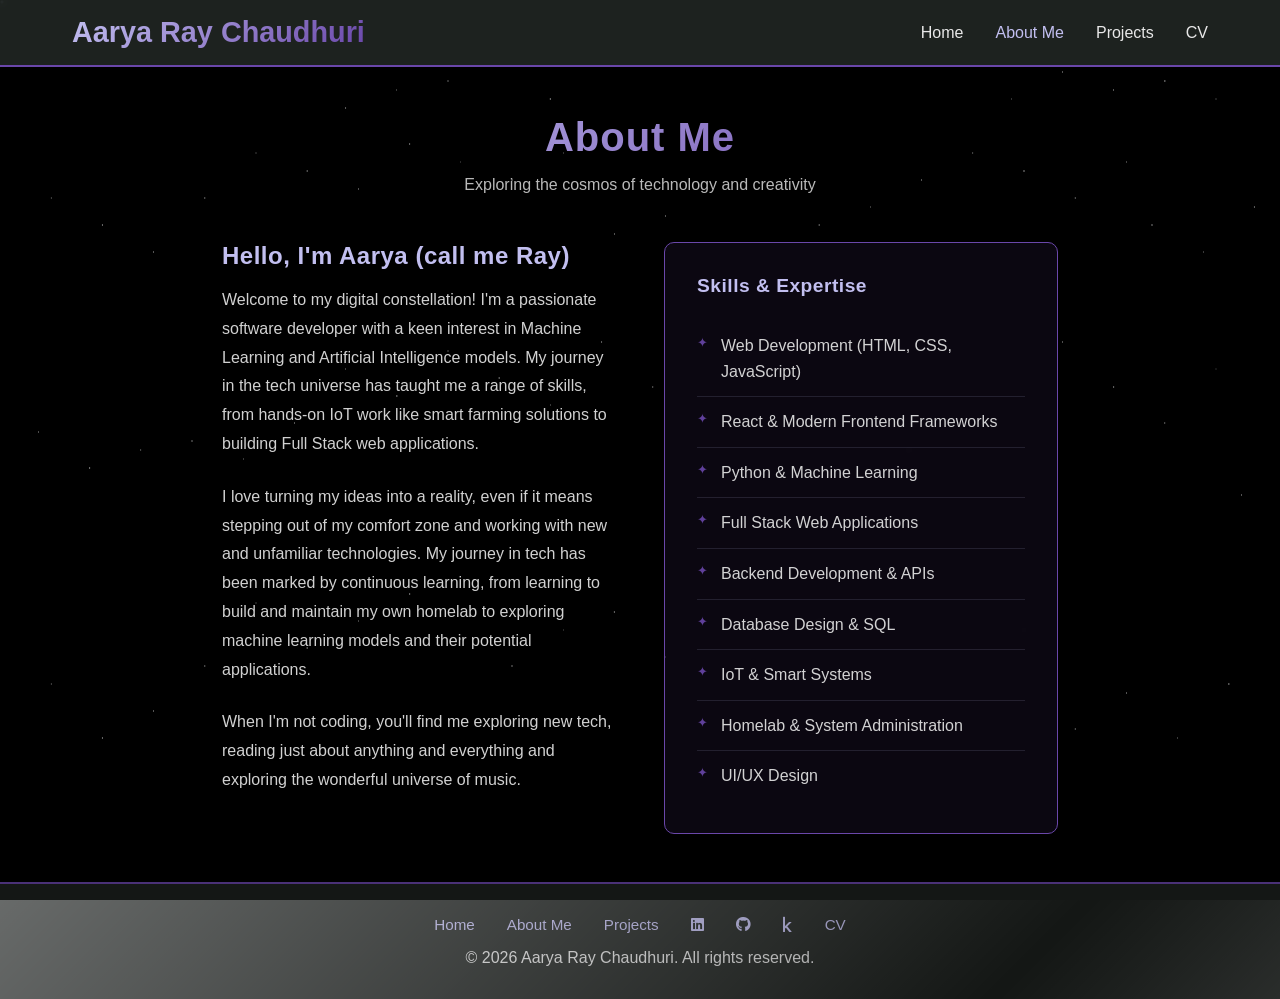
==== about.html @ 7ff2686f "commit" ====
<!DOCTYPE html>
<html lang="en">
<head>
    <meta charset="UTF-8">
    <meta name="viewport" content="width=device-width, initial-scale=1.0">
    <title>About Me - Portfolio</title>    <link rel="stylesheet" href="https://cdnjs.cloudflare.com/ajax/libs/font-awesome/6.4.0/css/all.min.css">    <link rel="stylesheet" href="css/styles.css">
</head>
<body class="page-with-stars">
    <div class="stars-background"></div>
    
    <!-- Shooting stars -->
    <div class="shooting-star shooting-star-1"></div>
    <div class="shooting-star shooting-star-2"></div>
    <div class="shooting-star shooting-star-3"></div>

    <nav class="navbar">
        <div class="nav-content">
            <span class="logo">Aarya Ray Chaudhuri</span>
            <ul class="nav-links">
                <li><a href="index.html" class="nav-link">Home</a></li>
                <li><a href="#" class="nav-link active">About Me</a></li>
                <li><a href="projects.html" class="nav-link">Projects</a></li>
                <li><a href="assets/cv.pdf" class="nav-link" target="_blank">CV</a></li>
            </ul>
        </div>
    </nav>

    <main class="about-container">
        <div class="about-header">
            <h2>About Me</h2>
            <p style="opacity: 0.8;">Exploring the cosmos of technology and creativity</p>
        </div>

        <div class="about-content">
            <div class="about-text">
                <h3>Hello, I'm Aarya (call me Ray)</h3>
                <p>
                    Welcome to my digital constellation! I'm a passionate software developer with a keen interest in Machine Learning and Artificial Intelligence models. My journey in the tech universe has taught me a range of skills, from hands-on IoT work like smart farming solutions to building Full Stack web applications.
                </p>
                <p> 
                    I love turning my ideas into a reality, even if it means stepping out of my comfort zone and working with new and unfamiliar technologies.
                    My journey in tech has been marked by continuous learning, from learning to build and maintain my own homelab to exploring machine learning models and their potential applications.
                </p>
                <p>
                    When I'm not coding, you'll find me exploring new tech, 
                    reading just about anything and everything and
                    exploring the wonderful universe of music.
                </p>
            </div>

            <div class="skills-section">
                <h4>Skills & Expertise</h4>
                <ul class="skills-list">
                    <li>Web Development (HTML, CSS, JavaScript)</li>
                    <li>React & Modern Frontend Frameworks</li>
                    <li>Python & Machine Learning</li>
                    <li>Full Stack Web Applications</li>
                    <li>Backend Development & APIs</li>
                    <li>Database Design & SQL</li>
                    <li>IoT & Smart Systems</li>
                    <li>Homelab & System Administration</li>
                    <li>UI/UX Design</li>
                </ul>
            </div>
        </div>
    </main>

    <footer class="footer">
        <div class="footer-links">
            <a href="index.html" class="footer-link">Home</a>
            <a href="about.html" class="footer-link">About Me</a>
            <a href="projects.html" class="footer-link">Projects</a>
            <a href="https://www.linkedin.com/in/aarya-ray-3b2663270/" class="footer-link" target="_blank"><i class="fab fa-linkedin"></i></a>
            <a href="https://github.com/aaryaray1" class="footer-link" target="_blank"><i class="fab fa-github"></i></a>
            <a href="https://www.kaggle.com/aaryaraychaudhuri" class="footer-link" target="_blank"><i class="fab fa-kaggle"></i></a>
            <a href="assets/cv.pdf" class="footer-link" target="_blank">CV</a>
        </div>
        <p>&copy; 2026 Aarya Ray Chaudhuri. All rights reserved.</p>
    </footer>

    <script src="js/main.js"></script>
</body>
</html>
---- css/styles.css ----
:root {
    --dark-bg: #1F2421;
    --light-purple: #C2BFF0;
    --deep-purple: #6A47AA;
    --text-color: #E8E8E8;
    --accent: #9D4EDD;
}

* {
    margin: 0;
    padding: 0;
    box-sizing: border-box;
}

html, body {
    width: 100%;
    height: 100%;
    font-family: 'Segoe UI', Tahoma, Geneva, Verdana, sans-serif;
}

body {
    background-color: #000000;
    color: var(--text-color);
    overflow-x: hidden;
    position: relative;
}

/* Animated background stars - subtle and scattered */
.stars-background {
    position: fixed;
    top: 0;
    left: 0;
    width: 100%;
    height: 100%;
    background-color: #000000;
    background-image: 
        radial-gradient(0.3px 0.3px at 1% 2%, rgba(255,255,255,.85), transparent 50%),
        radial-gradient(1.8px 1.8px at 3% 7%, rgba(200,200,200,.82), transparent 50%),
        radial-gradient(0.5px 0.5px at 5% 4%, rgba(255,255,255,.80), transparent 50%),
        radial-gradient(2px 2px at 7% 1%, rgba(220,220,220,.88), transparent 50%),
        radial-gradient(0.9px 0.9px at 9% 9%, rgba(255,255,255,.78), transparent 50%),
        radial-gradient(1.5px 1.5px at 11% 5%, rgba(200,200,200,.83), transparent 50%),
        radial-gradient(0.6px 0.6px at 13% 8%, rgba(255,255,255,.76), transparent 50%),
        radial-gradient(2.2px 2.2px at 15% 3%, rgba(220,220,220,.87), transparent 50%),
        radial-gradient(0.4px 0.4px at 17% 11%, rgba(255,255,255,.79), transparent 50%),
        radial-gradient(1.6px 1.6px at 19% 6%, rgba(200,200,200,.81), transparent 50%),
        radial-gradient(0.8px 0.8px at 21% 10%, rgba(255,255,255,.77), transparent 50%),
        radial-gradient(1.9px 1.9px at 23% 2%, rgba(220,220,220,.86), transparent 50%),
        radial-gradient(0.6px 0.6px at 25% 8%, rgba(255,255,255,.78), transparent 50%),
        radial-gradient(2.1px 2.1px at 27% 12%, rgba(200,200,200,.85), transparent 50%),
        radial-gradient(0.7px 0.7px at 29% 4%, rgba(255,255,255,.80), transparent 50%),
        radial-gradient(1.7px 1.7px at 31% 10%, rgba(220,220,220,.82), transparent 50%),
        radial-gradient(0.9px 0.9px at 33% 6%, rgba(255,255,255,.81), transparent 50%),
        radial-gradient(2px 2px at 35% 9%, rgba(200,200,200,.84), transparent 50%),
        radial-gradient(0.4px 0.4px at 37% 3%, rgba(255,255,255,.76), transparent 50%),
        radial-gradient(1.8px 1.8px at 39% 7%, rgba(220,220,220,.83), transparent 50%),
        radial-gradient(0.5px 0.5px at 41% 1%, rgba(255,255,255,.79), transparent 50%),
        radial-gradient(2.3px 2.3px at 43% 11%, rgba(200,200,200,.87), transparent 50%),
        radial-gradient(0.8px 0.8px at 45% 8%, rgba(255,255,255,.80), transparent 50%),
        radial-gradient(1.5px 1.5px at 47% 2%, rgba(220,220,220,.81), transparent 50%),
        radial-gradient(0.7px 0.7px at 49% 10%, rgba(255,255,255,.78), transparent 50%),
        radial-gradient(2.2px 2.2px at 51% 5%, rgba(200,200,200,.86), transparent 50%),
        radial-gradient(0.3px 0.3px at 53% 12%, rgba(255,255,255,.77), transparent 50%),
        radial-gradient(1.9px 1.9px at 55% 3%, rgba(220,220,220,.84), transparent 50%),
        radial-gradient(0.9px 0.9px at 57% 9%, rgba(255,255,255,.80), transparent 50%),
        radial-gradient(2.1px 2.1px at 59% 6%, rgba(200,200,200,.87), transparent 50%),
        radial-gradient(0.6px 0.6px at 61% 11%, rgba(255,255,255,.78), transparent 50%),
        radial-gradient(1.7px 1.7px at 63% 4%, rgba(220,220,220,.82), transparent 50%),
        radial-gradient(0.8px 0.8px at 65% 8%, rgba(255,255,255,.79), transparent 50%),
        radial-gradient(2px 2px at 67% 2%, rgba(200,200,200,.85), transparent 50%),
        radial-gradient(0.7px 0.7px at 69% 10%, rgba(255,255,255,.80), transparent 50%),
        radial-gradient(1.8px 1.8px at 71% 5%, rgba(220,220,220,.83), transparent 50%),
        radial-gradient(0.4px 0.4px at 73% 9%, rgba(255,255,255,.76), transparent 50%),
        radial-gradient(2.2px 2.2px at 75% 1%, rgba(200,200,200,.87), transparent 50%),
        radial-gradient(0.9px 0.9px at 77% 7%, rgba(255,255,255,.81), transparent 50%),
        radial-gradient(1.6px 1.6px at 79% 11%, rgba(220,220,220,.81), transparent 50%),
        radial-gradient(0.6px 0.6px at 81% 3%, rgba(255,255,255,.77), transparent 50%),
        radial-gradient(2px 2px at 83% 8%, rgba(200,200,200,.84), transparent 50%),
        radial-gradient(0.8px 0.8px at 85% 4%, rgba(255,255,255,.80), transparent 50%),
        radial-gradient(1.9px 1.9px at 87% 10%, rgba(220,220,220,.85), transparent 50%),
        radial-gradient(0.7px 0.7px at 89% 2%, rgba(255,255,255,.78), transparent 50%),
        radial-gradient(2.3px 2.3px at 91% 9%, rgba(200,200,200,.86), transparent 50%),
        radial-gradient(0.4px 0.4px at 93% 5%, rgba(255,255,255,.79), transparent 50%),
        radial-gradient(1.7px 1.7px at 95% 11%, rgba(220,220,220,.83), transparent 50%),
        radial-gradient(0.9px 0.9px at 97% 6%, rgba(255,255,255,.81), transparent 50%),
        radial-gradient(1.5px 1.5px at 99% 3%, rgba(200,200,200,.82), transparent 50%),
        radial-gradient(0.2px 0.2px at 2% 18%, rgba(255,255,255,.84), transparent 50%),
        radial-gradient(1.8px 1.8px at 4% 22%, rgba(200,200,200,.82), transparent 50%),
        radial-gradient(0.7px 0.7px at 6% 15%, rgba(255,255,255,.76), transparent 50%),
        radial-gradient(2.1px 2.1px at 8% 25%, rgba(220,220,220,.87), transparent 50%),
        radial-gradient(0.6px 0.6px at 10% 20%, rgba(255,255,255,.78), transparent 50%),
        radial-gradient(1.9px 1.9px at 12% 28%, rgba(220,220,220,.84), transparent 50%),
        radial-gradient(0.8px 0.8px at 14% 18%, rgba(255,255,255,.79), transparent 50%),
        radial-gradient(2px 2px at 16% 22%, rgba(200,200,200,.85), transparent 50%),
        radial-gradient(0.4px 0.4px at 18% 26%, rgba(255,255,255,.75), transparent 50%),
        radial-gradient(1.7px 1.7px at 20% 17%, rgba(220,220,220,.82), transparent 50%),
        radial-gradient(0.9px 0.9px at 22% 24%, rgba(255,255,255,.80), transparent 50%),
        radial-gradient(2.1px 2.1px at 24% 19%, rgba(200,200,200,.86), transparent 50%),
        radial-gradient(0.6px 0.6px at 26% 27%, rgba(255,255,255,.77), transparent 50%),
        radial-gradient(1.8px 1.8px at 28% 21%, rgba(220,220,220,.83), transparent 50%),
        radial-gradient(0.7px 0.7px at 30% 29%, rgba(255,255,255,.78), transparent 50%),
        radial-gradient(2.2px 2.2px at 32% 16%, rgba(200,200,200,.87), transparent 50%),
        radial-gradient(0.8px 0.8px at 34% 23%, rgba(255,255,255,.81), transparent 50%),
        radial-gradient(1.5px 1.5px at 36% 18%, rgba(220,220,220,.80), transparent 50%),
        radial-gradient(0.3px 0.3px at 38% 25%, rgba(255,255,255,.79), transparent 50%),
        radial-gradient(2.3px 2.3px at 40% 20%, rgba(200,200,200,.85), transparent 50%),
        radial-gradient(0.9px 0.9px at 42% 28%, rgba(255,255,255,.80), transparent 50%),
        radial-gradient(1.6px 1.6px at 44% 17%, rgba(220,220,220,.82), transparent 50%),
        radial-gradient(0.5px 0.5px at 46% 22%, rgba(255,255,255,.76), transparent 50%),
        radial-gradient(2px 2px at 48% 26%, rgba(200,200,200,.84), transparent 50%),
        radial-gradient(0.7px 0.7px at 50% 19%, rgba(255,255,255,.77), transparent 50%),
        radial-gradient(1.9px 1.9px at 52% 24%, rgba(220,220,220,.81), transparent 50%),
        radial-gradient(0.6px 0.6px at 54% 27%, rgba(255,255,255,.78), transparent 50%),
        radial-gradient(2.2px 2.2px at 56% 15%, rgba(200,200,200,.86), transparent 50%),
        radial-gradient(0.8px 0.8px at 58% 21%, rgba(255,255,255,.79), transparent 50%),
        radial-gradient(1.7px 1.7px at 60% 29%, rgba(220,220,220,.83), transparent 50%),
        radial-gradient(0.3px 0.3px at 62% 18%, rgba(255,255,255,.75), transparent 50%),
        radial-gradient(2.1px 2.1px at 64% 25%, rgba(200,200,200,.85), transparent 50%),
        radial-gradient(0.9px 0.9px at 66% 16%, rgba(255,255,255,.80), transparent 50%),
        radial-gradient(1.5px 1.5px at 68% 23%, rgba(220,220,220,.82), transparent 50%),
        radial-gradient(0.6px 0.6px at 70% 28%, rgba(255,255,255,.77), transparent 50%),
        radial-gradient(2px 2px at 72% 20%, rgba(200,200,200,.84), transparent 50%),
        radial-gradient(0.8px 0.8px at 74% 26%, rgba(255,255,255,.79), transparent 50%),
        radial-gradient(1.8px 1.8px at 76% 17%, rgba(220,220,220,.83), transparent 50%),
        radial-gradient(0.7px 0.7px at 78% 24%, rgba(255,255,255,.78), transparent 50%),
        radial-gradient(2.3px 2.3px at 80% 19%, rgba(200,200,200,.87), transparent 50%),
        radial-gradient(0.4px 0.4px at 82% 27%, rgba(255,255,255,.76), transparent 50%),
        radial-gradient(1.9px 1.9px at 84% 22%, rgba(220,220,220,.84), transparent 50%),
        radial-gradient(0.9px 0.9px at 86% 29%, rgba(255,255,255,.80), transparent 50%),
        radial-gradient(1.6px 1.6px at 88% 18%, rgba(220,220,220,.81), transparent 50%),
        radial-gradient(2.2px 2.2px at 90% 25%, rgba(200,200,200,.86), transparent 50%),
        radial-gradient(0.3px 0.3px at 92% 21%, rgba(255,255,255,.79), transparent 50%),
        radial-gradient(1.7px 1.7px at 94% 28%, rgba(220,220,220,.83), transparent 50%),
        radial-gradient(0.8px 0.8px at 96% 16%, rgba(255,255,255,.80), transparent 50%),
        radial-gradient(2.1px 2.1px at 98% 23%, rgba(200,200,200,.85), transparent 50%),
        radial-gradient(0.2px 0.2px at 1% 42%, rgba(255,255,255,.85), transparent 50%),
        radial-gradient(1.9px 1.9px at 3% 48%, rgba(200,200,200,.83), transparent 50%),
        radial-gradient(0.7px 0.7px at 5% 38%, rgba(255,255,255,.77), transparent 50%),
        radial-gradient(2.2px 2.2px at 7% 52%, rgba(220,220,220,.88), transparent 50%),
        radial-gradient(0.6px 0.6px at 9% 45%, rgba(255,255,255,.78), transparent 50%),
        radial-gradient(1.8px 1.8px at 11% 50%, rgba(220,220,220,.84), transparent 50%),
        radial-gradient(0.9px 0.9px at 13% 40%, rgba(255,255,255,.80), transparent 50%),
        radial-gradient(2.1px 2.1px at 15% 49%, rgba(200,200,200,.86), transparent 50%),
        radial-gradient(0.4px 0.4px at 17% 46%, rgba(255,255,255,.75), transparent 50%),
        radial-gradient(1.7px 1.7px at 19% 51%, rgba(220,220,220,.82), transparent 50%),
        radial-gradient(0.8px 0.8px at 21% 43%, rgba(255,255,255,.79), transparent 50%),
        radial-gradient(2px 2px at 23% 47%, rgba(200,200,200,.85), transparent 50%),
        radial-gradient(0.3px 0.3px at 25% 53%, rgba(255,255,255,.76), transparent 50%),
        radial-gradient(1.6px 1.6px at 27% 41%, rgba(220,220,220,.81), transparent 50%),
        radial-gradient(0.9px 0.9px at 29% 50%, rgba(255,255,255,.80), transparent 50%),
        radial-gradient(2.3px 2.3px at 31% 44%, rgba(200,200,200,.87), transparent 50%),
        radial-gradient(0.6px 0.6px at 33% 54%, rgba(255,255,255,.77), transparent 50%),
        radial-gradient(1.8px 1.8px at 35% 39%, rgba(220,220,220,.83), transparent 50%),
        radial-gradient(0.7px 0.7px at 37% 48%, rgba(255,255,255,.78), transparent 50%),
        radial-gradient(2.2px 2.2px at 39% 42%, rgba(200,200,200,.86), transparent 50%),
        radial-gradient(0.8px 0.8px at 41% 55%, rgba(255,255,255,.81), transparent 50%),
        radial-gradient(1.5px 1.5px at 43% 45%, rgba(220,220,220,.80), transparent 50%),
        radial-gradient(0.4px 0.4px at 45% 51%, rgba(255,255,255,.76), transparent 50%),
        radial-gradient(2.1px 2.1px at 47% 38%, rgba(200,200,200,.85), transparent 50%),
        radial-gradient(0.9px 0.9px at 49% 49%, rgba(255,255,255,.80), transparent 50%),
        radial-gradient(1.9px 1.9px at 51% 43%, rgba(220,220,220,.84), transparent 50%),
        radial-gradient(0.3px 0.3px at 53% 52%, rgba(255,255,255,.79), transparent 50%),
        radial-gradient(2.2px 2.2px at 55% 46%, rgba(200,200,200,.86), transparent 50%),
        radial-gradient(0.7px 0.7px at 57% 54%, rgba(255,255,255,.78), transparent 50%),
        radial-gradient(1.6px 1.6px at 59% 40%, rgba(220,220,220,.82), transparent 50%),
        radial-gradient(0.6px 0.6px at 61% 47%, rgba(255,255,255,.77), transparent 50%),
        radial-gradient(2px 2px at 63% 51%, rgba(200,200,200,.84), transparent 50%),
        radial-gradient(0.8px 0.8px at 65% 44%, rgba(255,255,255,.79), transparent 50%),
        radial-gradient(1.7px 1.7px at 67% 55%, rgba(220,220,220,.83), transparent 50%),
        radial-gradient(0.4px 0.4px at 69% 37%, rgba(255,255,255,.75), transparent 50%),
        radial-gradient(2.3px 2.3px at 71% 50%, rgba(200,200,200,.87), transparent 50%),
        radial-gradient(0.9px 0.9px at 73% 39%, rgba(255,255,255,.80), transparent 50%),
        radial-gradient(1.5px 1.5px at 75% 48%, rgba(220,220,220,.81), transparent 50%),
        radial-gradient(0.6px 0.6px at 77% 54%, rgba(255,255,255,.77), transparent 50%),
        radial-gradient(2.1px 2.1px at 79% 45%, rgba(200,200,200,.85), transparent 50%),
        radial-gradient(0.8px 0.8px at 81% 52%, rgba(255,255,255,.79), transparent 50%),
        radial-gradient(1.8px 1.8px at 83% 38%, rgba(220,220,220,.83), transparent 50%),
        radial-gradient(0.7px 0.7px at 85% 49%, rgba(255,255,255,.78), transparent 50%),
        radial-gradient(2.2px 2.2px at 87% 43%, rgba(200,200,200,.86), transparent 50%),
        radial-gradient(0.3px 0.3px at 89% 53%, rgba(255,255,255,.79), transparent 50%),
        radial-gradient(1.9px 1.9px at 91% 47%, rgba(220,220,220,.84), transparent 50%),
        radial-gradient(0.9px 0.9px at 93% 51%, rgba(255,255,255,.80), transparent 50%),
        radial-gradient(1.6px 1.6px at 95% 41%, rgba(220,220,220,.81), transparent 50%),
        radial-gradient(2px 2px at 97% 55%, rgba(200,200,200,.84), transparent 50%),
        radial-gradient(0.2px 0.2px at 2% 70%, rgba(255,255,255,.85), transparent 50%),
        radial-gradient(1.8px 1.8px at 4% 76%, rgba(200,200,200,.82), transparent 50%),
        radial-gradient(0.7px 0.7px at 6% 65%, rgba(255,255,255,.76), transparent 50%),
        radial-gradient(2.1px 2.1px at 8% 82%, rgba(220,220,220,.87), transparent 50%),
        radial-gradient(0.6px 0.6px at 10% 73%, rgba(255,255,255,.78), transparent 50%),
        radial-gradient(1.9px 1.9px at 12% 79%, rgba(220,220,220,.84), transparent 50%),
        radial-gradient(0.8px 0.8px at 14% 68%, rgba(255,255,255,.79), transparent 50%),
        radial-gradient(2px 2px at 16% 74%, rgba(200,200,200,.85), transparent 50%),
        radial-gradient(0.4px 0.4px at 18% 81%, rgba(255,255,255,.75), transparent 50%),
        radial-gradient(1.7px 1.7px at 20% 67%, rgba(220,220,220,.82), transparent 50%),
        radial-gradient(0.9px 0.9px at 22% 77%, rgba(255,255,255,.80), transparent 50%),
        radial-gradient(2.2px 2.2px at 24% 72%, rgba(200,200,200,.86), transparent 50%),
        radial-gradient(0.3px 0.3px at 26% 80%, rgba(255,255,255,.76), transparent 50%),
        radial-gradient(1.6px 1.6px at 28% 69%, rgba(220,220,220,.81), transparent 50%),
        radial-gradient(0.9px 0.9px at 30% 75%, rgba(255,255,255,.80), transparent 50%),
        radial-gradient(2.3px 2.3px at 32% 66%, rgba(200,200,200,.87), transparent 50%),
        radial-gradient(0.6px 0.6px at 34% 83%, rgba(255,255,255,.77), transparent 50%),
        radial-gradient(1.8px 1.8px at 36% 71%, rgba(220,220,220,.83), transparent 50%),
        radial-gradient(0.7px 0.7px at 38% 78%, rgba(255,255,255,.78), transparent 50%),
        radial-gradient(2.1px 2.1px at 40% 74%, rgba(200,200,200,.85), transparent 50%),
        radial-gradient(0.8px 0.8px at 42% 84%, rgba(255,255,255,.81), transparent 50%),
        radial-gradient(1.5px 1.5px at 44% 70%, rgba(220,220,220,.80), transparent 50%),
        radial-gradient(0.4px 0.4px at 46% 76%, rgba(255,255,255,.76), transparent 50%),
        radial-gradient(2.2px 2.2px at 48% 68%, rgba(200,200,200,.86), transparent 50%),
        radial-gradient(0.9px 0.9px at 50% 81%, rgba(255,255,255,.80), transparent 50%),
        radial-gradient(1.9px 1.9px at 52% 73%, rgba(220,220,220,.84), transparent 50%),
        radial-gradient(0.3px 0.3px at 54% 79%, rgba(255,255,255,.79), transparent 50%),
        radial-gradient(2px 2px at 56% 67%, rgba(200,200,200,.84), transparent 50%),
        radial-gradient(0.7px 0.7px at 58% 77%, rgba(255,255,255,.78), transparent 50%),
        radial-gradient(1.8px 1.8px at 60% 72%, rgba(220,220,220,.83), transparent 50%),
        radial-gradient(0.6px 0.6px at 62% 82%, rgba(255,255,255,.77), transparent 50%),
        radial-gradient(2.3px 2.3px at 64% 69%, rgba(200,200,200,.87), transparent 50%),
        radial-gradient(0.8px 0.8px at 66% 75%, rgba(255,255,255,.79), transparent 50%),
        radial-gradient(1.6px 1.6px at 68% 80%, rgba(220,220,220,.82), transparent 50%),
        radial-gradient(0.4px 0.4px at 70% 64%, rgba(255,255,255,.76), transparent 50%),
        radial-gradient(2.1px 2.1px at 72% 78%, rgba(200,200,200,.85), transparent 50%),
        radial-gradient(0.9px 0.9px at 74% 66%, rgba(255,255,255,.80), transparent 50%),
        radial-gradient(1.7px 1.7px at 76% 76%, rgba(220,220,220,.83), transparent 50%),
        radial-gradient(0.3px 0.3px at 78% 83%, rgba(255,255,255,.79), transparent 50%),
        radial-gradient(2.2px 2.2px at 80% 70%, rgba(200,200,200,.86), transparent 50%),
        radial-gradient(0.7px 0.7px at 82% 74%, rgba(255,255,255,.78), transparent 50%),
        radial-gradient(1.9px 1.9px at 84% 81%, rgba(220,220,220,.84), transparent 50%),
        radial-gradient(0.6px 0.6px at 86% 65%, rgba(255,255,255,.77), transparent 50%),
        radial-gradient(2px 2px at 88% 77%, rgba(200,200,200,.84), transparent 50%),
        radial-gradient(0.8px 0.8px at 90% 72%, rgba(255,255,255,.79), transparent 50%),
        radial-gradient(1.5px 1.5px at 92% 82%, rgba(220,220,220,.81), transparent 50%),
        radial-gradient(0.4px 0.4px at 94% 68%, rgba(255,255,255,.79), transparent 50%),
        radial-gradient(2.3px 2.3px at 96% 76%, rgba(200,200,200,.85), transparent 50%),
        radial-gradient(0.9px 0.9px at 98% 79%, rgba(255,255,255,.80), transparent 50%);
    background-repeat: repeat;
    background-size: 100% 100%;
    background-position: 0 0;
    background-attachment: fixed;
    pointer-events: none;
    z-index: 1;
}

/* Navbar */
.navbar {
    position: relative;
    z-index: 100;
    background-color: rgba(31, 36, 33, 0.95);
    border-bottom: 2px solid var(--deep-purple);
    backdrop-filter: blur(10px);
}

.nav-content {
    max-width: 1200px;
    margin: 0 auto;
    padding: 1rem 2rem;
    display: flex;
    justify-content: space-between;
    align-items: center;
}

.logo {
    font-size: 1.8rem;
    font-weight: bold;
    background: linear-gradient(135deg, var(--light-purple), var(--deep-purple));
    -webkit-background-clip: text;
    -webkit-text-fill-color: transparent;
    background-clip: text;
}

.nav-links {
    display: flex;
    list-style: none;
    gap: 2rem;
}

.nav-link {
    color: var(--text-color);
    text-decoration: none;
    font-size: 1rem;
    position: relative;
    transition: color 0.3s ease;
}

.nav-link::after {
    content: '';
    position: absolute;
    bottom: -5px;
    left: 0;
    width: 0;
    height: 2px;
    background: linear-gradient(135deg, var(--light-purple), var(--deep-purple));
    transition: width 0.3s ease;
}

.nav-link:hover::after {
    width: 100%;
}

.nav-link.active {
    color: var(--light-purple);
}

/* Constellation section */
.constellation-container {
    position: relative;
    z-index: 50;
    height: 100vh;
    display: flex;
    flex-direction: column;
    justify-content: space-around;
    align-items: center;
    padding: 2rem;
    text-align: center;
    overflow: hidden;
    background: linear-gradient(135deg, rgba(106, 71, 170, 0.08), rgba(0, 0, 0, 0.98), rgba(157, 78, 221, 0.06));
    animation: gradientShift 8s ease-in-out infinite;
}

/* Animated colored pulses */
.constellation-container::before {
    content: '';
    position: absolute;
    top: -50%;
    left: -50%;
    width: 200%;
    height: 200%;
    background: radial-gradient(ellipse at 30% 40%, rgba(75, 200, 255, 0.25) 0%, transparent 40%),
                radial-gradient(ellipse at 70% 60%, rgba(100, 255, 150, 0.18) 0%, transparent 50%),
                radial-gradient(ellipse at 50% 80%, rgba(180, 100, 255, 0.2) 0%, transparent 60%);
    animation: colorPulseCycle 12s ease-in-out infinite;
    pointer-events: none;
    z-index: -1;
}

.constellation-container::after {
    content: '';
    position: absolute;
    top: -30%;
    right: -30%;
    width: 150%;
    height: 150%;
    background: radial-gradient(circle at 100% 100%, rgba(150, 100, 255, 0.15) 0%, transparent 40%),
                radial-gradient(circle at 0% 50%, rgba(50, 180, 255, 0.18) 0%, transparent 50%);
    animation: colorPulseCycle2 15s ease-in-out infinite;
    pointer-events: none;
    z-index: -1;
}

@keyframes colorPulseCycle {
    0% {
        background: radial-gradient(ellipse at 30% 40%, rgba(75, 200, 255, 0.25) 0%, transparent 40%),
                    radial-gradient(ellipse at 70% 60%, rgba(100, 255, 150, 0.18) 0%, transparent 50%),
                    radial-gradient(ellipse at 50% 80%, rgba(180, 100, 255, 0.2) 0%, transparent 60%);
    }
    33% {
        background: radial-gradient(ellipse at 30% 40%, rgba(75, 200, 255, 0.4) 0%, transparent 40%),
                    radial-gradient(ellipse at 70% 60%, rgba(100, 255, 150, 0.1) 0%, transparent 50%),
                    radial-gradient(ellipse at 50% 80%, rgba(180, 100, 255, 0.12) 0%, transparent 60%);
    }
    66% {
        background: radial-gradient(ellipse at 30% 40%, rgba(75, 200, 255, 0.12) 0%, transparent 40%),
                    radial-gradient(ellipse at 70% 60%, rgba(100, 255, 150, 0.3) 0%, transparent 50%),
                    radial-gradient(ellipse at 50% 80%, rgba(180, 100, 255, 0.25) 0%, transparent 60%);
    }
    100% {
        background: radial-gradient(ellipse at 30% 40%, rgba(75, 200, 255, 0.25) 0%, transparent 40%),
                    radial-gradient(ellipse at 70% 60%, rgba(100, 255, 150, 0.18) 0%, transparent 50%),
                    radial-gradient(ellipse at 50% 80%, rgba(180, 100, 255, 0.2) 0%, transparent 60%);
    }
}

@keyframes colorPulseCycle2 {
    0% {
        background: radial-gradient(circle at 100% 100%, rgba(150, 100, 255, 0.15) 0%, transparent 40%),
                    radial-gradient(circle at 0% 50%, rgba(50, 180, 255, 0.18) 0%, transparent 50%);
    }
    50% {
        background: radial-gradient(circle at 100% 100%, rgba(150, 100, 255, 0.28) 0%, transparent 40%),
                    radial-gradient(circle at 0% 50%, rgba(50, 180, 255, 0.3) 0%, transparent 50%);
    }
    100% {
        background: radial-gradient(circle at 100% 100%, rgba(150, 100, 255, 0.15) 0%, transparent 40%),
                    radial-gradient(circle at 0% 50%, rgba(50, 180, 255, 0.18) 0%, transparent 50%);
    }
}

@keyframes gradientShift {
    0%, 100% {
        background: linear-gradient(135deg, rgba(106, 71, 170, 0.15), rgba(31, 36, 33, 0.05), rgba(157, 78, 221, 0.1));
    }
    50% {
        background: linear-gradient(45deg, rgba(157, 78, 221, 0.12), rgba(106, 71, 170, 0.08), rgba(194, 191, 240, 0.08));
    }
}

.hero-text {
    animation: fadeInDown 1s ease-out;
    z-index: 51;
}

.hero-text h1 {
    font-size: 3.5rem;
    margin-bottom: 1rem;
    background: linear-gradient(135deg, var(--light-purple), var(--deep-purple), var(--accent), var(--light-purple));
    -webkit-background-clip: text;
    -webkit-text-fill-color: transparent;
    background-clip: text;
    letter-spacing: 2px;
    background-size: 300% 300%;
    animation: colorShift 6s ease-in-out infinite;
}

@keyframes colorShift {
    0%, 100% { background-position: 0% 50%; }
    50% { background-position: 100% 50%; }
}

.hero-text p {
    font-size: 1.3rem;
    color: var(--text-color);
    opacity: 0.8;
}

#constellationCanvas {
    width: 95%;
    height: 78vh;
    max-width: none;
    filter: drop-shadow(0 0 40px rgba(194, 191, 240, 0.5)) drop-shadow(0 0 80px rgba(154, 78, 221, 0.3));
    animation: fadeInUp 1.2s ease-out 0.2s backwards, canvasGlow 4s ease-in-out infinite;
}

@keyframes canvasGlow {
    0%, 100% {
        filter: drop-shadow(0 0 40px rgba(194, 191, 240, 0.5)) drop-shadow(0 0 80px rgba(154, 78, 221, 0.3));
    }
    50% {
        filter: drop-shadow(0 0 50px rgba(157, 78, 221, 0.6)) drop-shadow(0 0 100px rgba(106, 71, 170, 0.4));
    }
}

/* SVG styles */
#constellationCanvas line {
    stroke: var(--light-purple);
    stroke-width: 1.5;
    opacity: 0.4;
    animation: pulseLines 3s ease-in-out infinite, lineGlow 4s ease-in-out infinite;
}

@keyframes pulseLines {
    0%, 100% { opacity: 0.3; }
    50% { opacity: 0.6; }
}

@keyframes lineGlow {
    0%, 100% {
        stroke: var(--light-purple);
    }
    50% {
        stroke: var(--deep-purple);
    }
}

.constellation-star {
    fill: var(--light-purple);
    cursor: pointer;
    transition: all 0.4s cubic-bezier(0.34, 1.56, 0.64, 1);
    animation: twinkleStar 3s ease-in-out infinite, colorPulse 5s ease-in-out infinite;
    filter: drop-shadow(0 0 6px rgba(194, 191, 240, 0.8));
}

.constellation-star:hover {
    fill: var(--deep-purple);
    filter: drop-shadow(0 0 18px rgba(154, 78, 221, 0.95)) drop-shadow(0 0 35px rgba(157, 78, 221, 0.7));
    transform-origin: center;
}

@keyframes twinkleStar {
    0%, 100% { 
        opacity: 0.7;
        r: 12;
    }
    50% { 
        opacity: 1;
        r: 13.5;
    }
}

@keyframes colorPulse {
    0%, 100% {
        fill: var(--light-purple);
    }
    40% {
        fill: var(--light-purple);
    }
    60% {
        fill: #E0D5FF;
    }
    80% {
        fill: var(--light-purple);
    }
}

.constellation-label {
    font-size: 14px;
    font-weight: 600;
    fill: var(--light-purple);
    text-anchor: middle;
    pointer-events: none;
    opacity: 0.9;
    transition: all 0.3s ease;
    animation: labelShimmer 2.5s ease-in-out infinite;
}

.constellation-star:hover ~ .constellation-label,
.constellation-label.visible {
    opacity: 1;
    fill: var(--deep-purple);
    animation: labelGlow 0.4s ease-out;
}

@keyframes labelShimmer {
    0%, 100% {
        opacity: 0.8;
    }
    50% {
        opacity: 0.95;
    }
}

@keyframes labelGlow {
    0% {
        opacity: 0.9;
    }
    100% {
        opacity: 1;
    }
}

.constellation-name {
    animation: fadeInUp 1.5s ease-out 0.5s backwards;
}

/* Footer */
.footer {
    position: relative;
    z-index: 50;
    background-color: rgba(31, 36, 33, 0.95);
    border-top: 2px solid var(--deep-purple);
    padding: 2rem;
    text-align: center;
    color: var(--text-color);
    opacity: 0.7;
    margin-top: auto;
}

/* About page */
.about-container {
    max-width: 900px;
    margin: 0 auto;
    padding: 3rem 2rem;
    position: relative;
    z-index: 50;
    min-height: calc(100vh - 200px);
}

.about-header {
    text-align: center;
    margin-bottom: 3rem;
    animation: fadeInDown 0.8s ease-out;
}

.about-header h2 {
    font-size: 2.5rem;
    background: linear-gradient(135deg, var(--light-purple), var(--deep-purple));
    -webkit-background-clip: text;
    -webkit-text-fill-color: transparent;
    background-clip: text;
    margin-bottom: 1rem;
    letter-spacing: 1px;
}

.about-content {
    display: grid;
    grid-template-columns: 1fr 1fr;
    gap: 3rem;
    animation: fadeInUp 0.8s ease-out 0.2s backwards;
}

.about-text h3 {
    color: var(--light-purple);
    margin-bottom: 1rem;
    font-size: 1.5rem;
    letter-spacing: 0.5px;
}

.about-text p {
    line-height: 1.8;
    margin-bottom: 1.5rem;
    opacity: 0.9;
}

.skills-section {
    background: rgba(106, 71, 170, 0.1);
    padding: 2rem;
    border-radius: 10px;
    border: 1px solid var(--deep-purple);
    backdrop-filter: blur(5px);
}

.skills-section h4 {
    color: var(--light-purple);
    margin-bottom: 1.5rem;
    font-size: 1.2rem;
    letter-spacing: 0.5px;
}

.skills-list {
    list-style: none;
}

.skills-list li {
    color: var(--text-color);
    padding: 0.75rem 0;
    border-bottom: 1px solid rgba(194, 191, 240, 0.15);
    opacity: 0.9;
    font-size: 1rem;
    line-height: 1.6;
    position: relative;
    padding-left: 1.5rem;
    transition: all 0.3s ease;
}

.skills-list li:last-child {
    border-bottom: none;
}

.skills-list li::before {
    content: '✦';
    position: absolute;
    left: 0;
    color: var(--deep-purple);
    font-size: 0.8rem;
}

.skills-list li:hover {
    color: var(--light-purple);
    padding-left: 2rem;
}

/* Animations */
@keyframes fadeInDown {
    from {
        opacity: 0;
        transform: translateY(-30px);
    }
    to {
        opacity: 1;
        transform: translateY(0);
    }
}

@keyframes fadeInUp {
    from {
        opacity: 0;
        transform: translateY(30px);
    }
    to {
        opacity: 1;
        transform: translateY(0);
    }
}

/* Page with starfield background and shooting stars */
.page-with-stars {
    background: linear-gradient(135deg, rgba(106, 71, 170, 0.03), #000000, rgba(157, 78, 221, 0.02)) !important;
    position: relative;
}

/* Shooting stars animation */
.shooting-star {
    position: fixed;
    width: 4px;
    height: 4px;
    z-index: 15;
    pointer-events: none;
    border-radius: 50%;
}

.shooting-star::before {
    content: '';
    position: absolute;
    right: 0;
    top: 50%;
    width: 0;
    height: 3px;
    /* Trail fades out behind the direction of motion */
    background: linear-gradient(90deg, rgba(194, 191, 240, 1), rgba(194, 191, 240, 0.8), rgba(194, 191, 240, 0.3), rgba(194, 191, 240, 0));
    filter: blur(2px);
    border-radius: 50%;
    transform: translateY(-50%);
    transform-origin: left center;
    box-shadow: 0 0 8px rgba(194, 191, 240, 0.6);
}

.shooting-star-1 {
    background: radial-gradient(circle, rgba(194, 191, 240, 1), transparent 70%);
    box-shadow: 0 0 10px rgba(194, 191, 240, 1);
    animation: shootingStar1 18s ease-in infinite;
    animation-delay: 0s;
}

.shooting-star-1::before {
    animation: trailAnimate1 18s ease-in infinite;
    animation-delay: 0s;
}

.shooting-star-2 {
    background: radial-gradient(circle, rgba(194, 191, 240, 1), transparent 70%);
    box-shadow: 0 0 10px rgba(194, 191, 240, 1);
    animation: shootingStar2 18s ease-in infinite;
    animation-delay: 6s;
}

.shooting-star-2::before {
    animation: trailAnimate2 18s ease-in infinite;
    animation-delay: 6s;
}

.shooting-star-3 {
    background: radial-gradient(circle, rgba(194, 191, 240, 1), transparent 70%);
    box-shadow: 0 0 10px rgba(194, 191, 240, 1);
    animation: shootingStar3 18s ease-in infinite;
    animation-delay: 12s;
}

.shooting-star-3::before {
    animation: trailAnimate3 18s ease-in infinite;
    animation-delay: 12s;
}

@keyframes shootingStar1 {
    0% {
        top: 25vh;
        left: 30vw;
        opacity: 0;
    }
    5% {
        opacity: 1;
    }
    16% {
        top: 60vh;
        left: 75vw;
        opacity: 1;
    }
    17% {
        opacity: 0;
    }
    100% {
        opacity: 0;
    }
}

@keyframes trailAnimate1 {
    0% {
        width: 0;
        opacity: 0;
    }
    5% {
        width: 0;
        opacity: 0;
    }
    8% {
        width: 120px;
        opacity: 0.8;
    }
    12% {
        width: 200px;
        opacity: 0.9;
    }
    15% {
        width: 280px;
        opacity: 0.8;
    }
    16% {
        width: 250px;
        opacity: 0.6;
    }
    17% {
        width: 0;
        opacity: 0;
    }
    100% {
        width: 0;
        opacity: 0;
    }
}

@keyframes shootingStar2 {
    0% {
        opacity: 0;
    }
    33% {
        top: 35vh;
        left: 70vw;
        opacity: 1;
    }
    50% {
        top: 55vh;
        left: 15vw;
        opacity: 1;
    }
    51% {
        opacity: 0;
    }
    100% {
        opacity: 0;
    }
}

@keyframes trailAnimate2 {
    0% {
        width: 0;
        opacity: 0;
    }
    33% {
        width: 0;
        opacity: 0;
    }
    36% {
        width: 120px;
        opacity: 0.8;
    }
    44% {
        width: 200px;
        opacity: 0.9;
    }
    49% {
        width: 280px;
        opacity: 0.8;
    }
    50% {
        width: 250px;
        opacity: 0.6;
    }
    51% {
        width: 0;
        opacity: 0;
    }
    100% {
        width: 0;
        opacity: 0;
    }
}

@keyframes shootingStar3 {
    0% {
        opacity: 0;
    }
    67% {
        top: 20vh;
        left: 50vw;
        opacity: 1;
    }
    83% {
        top: 65vh;
        left: 70vw;
        opacity: 1;
    }
    84% {
        opacity: 0;
    }
    100% {
        opacity: 0;
    }
}

@keyframes trailAnimate3 {
    0% {
        width: 0;
        opacity: 0;
    }
    67% {
        width: 0;
        opacity: 0;
    }
    70% {
        width: 120px;
        opacity: 0.8;
    }
    78% {
        width: 200px;
        opacity: 0.9;
    }
    82% {
        width: 280px;
        opacity: 0.8;
    }
    83% {
        width: 250px;
        opacity: 0.6;
    }
    84% {
        width: 0;
        opacity: 0;
    }
    100% {
        width: 0;
        opacity: 0;
    }
}

/* Footer links section */
.footer-links {
    display: flex;
    justify-content: center;
    gap: 2rem;
    margin-bottom: 1rem;
}

.footer-link {
    color: var(--light-purple);
    text-decoration: none;
    transition: color 0.3s ease, text-shadow 0.3s ease;
    font-size: 0.95rem;
}

.footer-link:hover {
    color: var(--accent);
    text-shadow: 0 0 10px rgba(157, 78, 221, 0.5);
}

/* Responsive */
@media (max-width: 768px) {
    .hero-text h1 {
        font-size: 2rem;
    }

    .nav-links {
        gap: 1rem;
        font-size: 0.9rem;
    }

    .about-content {
        grid-template-columns: 1fr;
    }

    .constellation-container {
        height: auto;
        min-height: 100vh;
        justify-content: center;
    }

    #constellationCanvas {
        height: 50vh;
        width: 100%;
    }

    .constellation-label {
        font-size: 12px;
    }

    .logo {
        font-size: 1.2rem;
    }
}
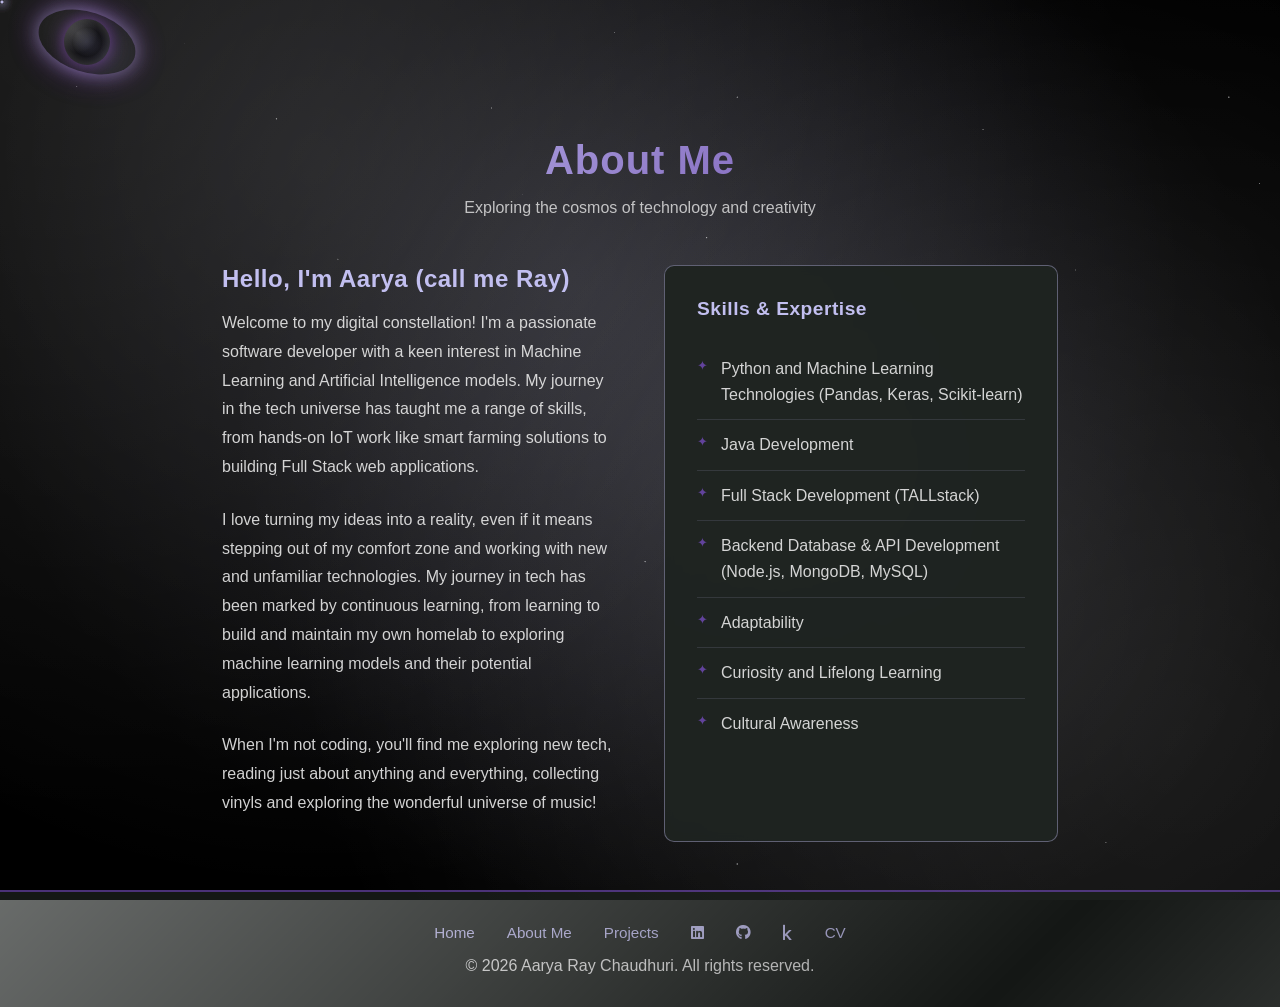
==== commit b0136b7f: "updates" ====
--- a/about.html
+++ b/about.html
@@ -7,6 +7,7 @@
 </head>
 <body class="page-with-stars">
     <div class="stars-background"></div>
+    <a href="index.html" class="black-hole-home" aria-label="Back to home"></a>
     
     <!-- Shooting stars -->
     <div class="shooting-star shooting-star-1"></div>
@@ -43,23 +44,21 @@
                 </p>
                 <p>
                     When I'm not coding, you'll find me exploring new tech, 
-                    reading just about anything and everything and
-                    exploring the wonderful universe of music.
+                    reading just about anything and everything, collecting vinyls and
+                    exploring the wonderful universe of music!
                 </p>
             </div>
 
             <div class="skills-section">
                 <h4>Skills & Expertise</h4>
                 <ul class="skills-list">
-                    <li>Web Development (HTML, CSS, JavaScript)</li>
-                    <li>React & Modern Frontend Frameworks</li>
-                    <li>Python & Machine Learning</li>
-                    <li>Full Stack Web Applications</li>
-                    <li>Backend Development & APIs</li>
-                    <li>Database Design & SQL</li>
-                    <li>IoT & Smart Systems</li>
-                    <li>Homelab & System Administration</li>
-                    <li>UI/UX Design</li>
+                    <li>Python and Machine Learning Technologies (Pandas, Keras, Scikit-learn)</li>
+                    <li>Java Development</li>
+                    <li>Full Stack Development (TALLstack)</li>
+                    <li>Backend Database & API Development (Node.js, MongoDB, MySQL)</li>
+                    <li>Adaptability</li>
+                    <li>Curiosity and Lifelong Learning</li>
+                    <li>Cultural Awareness</li>
                 </ul>
             </div>
         </div>
--- a/css/styles.css
+++ b/css/styles.css
@@ -23,6 +23,54 @@
     color: var(--text-color);
     overflow-x: hidden;
     position: relative;
+}
+
+/* Black hole home link */
+.black-hole-home {
+    position: fixed;
+    top: 1.2rem;
+    left: 4rem;
+    width: 46px;
+    height: 46px;
+    border-radius: 50%;
+    background:
+        radial-gradient(circle at 30% 30%, rgba(255,255,255,0.2), transparent 45%),
+        radial-gradient(circle at 50% 50%, rgba(20,20,30,1) 0%, rgba(0,0,0,1) 45%, transparent 70%),
+        radial-gradient(circle at 50% 50%, rgba(157, 78, 221, 0.35) 0%, transparent 55%);
+    box-shadow:
+        0 0 18px rgba(157, 78, 221, 0.7),
+        0 0 40px rgba(0, 0, 0, 0.9);
+    z-index: 80;
+    cursor: pointer;
+    transition: transform 0.4s ease, box-shadow 0.4s ease, opacity 0.4s ease;
+    opacity: 0.95;
+}
+
+.black-hole-home:hover {
+    transform: scale(1.08) rotate(8deg);
+    box-shadow:
+        0 0 26px rgba(194, 191, 240, 0.9),
+        0 0 55px rgba(0, 0, 0, 1);
+    opacity: 1;
+}
+
+.black-hole-home::before {
+    content: '';
+    position: absolute;
+    top: 50%;
+    left: 50%;
+    width: 100px;
+    height: 60px;
+    transform: translate(-50%, -50%) rotate(18deg);
+    border-radius: 50%;
+    background:
+        radial-gradient(circle at 30% 40%, rgba(255,255,255,0.1), transparent 55%),
+        radial-gradient(circle at 70% 60%, rgba(194,191,240,0.18), transparent 65%);
+    box-shadow:
+        0 0 18px rgba(194,191,240,0.7),
+        0 0 34px rgba(157,78,221,0.65);
+    opacity: 0.75;
+    pointer-events: none;
 }
 
 /* Animated background stars - subtle and scattered */
@@ -33,262 +81,95 @@
     width: 100%;
     height: 100%;
     background-color: #000000;
+    /* Base starfield (kept subtle) */
     background-image: 
-        radial-gradient(0.3px 0.3px at 1% 2%, rgba(255,255,255,.85), transparent 50%),
-        radial-gradient(1.8px 1.8px at 3% 7%, rgba(200,200,200,.82), transparent 50%),
-        radial-gradient(0.5px 0.5px at 5% 4%, rgba(255,255,255,.80), transparent 50%),
-        radial-gradient(2px 2px at 7% 1%, rgba(220,220,220,.88), transparent 50%),
-        radial-gradient(0.9px 0.9px at 9% 9%, rgba(255,255,255,.78), transparent 50%),
-        radial-gradient(1.5px 1.5px at 11% 5%, rgba(200,200,200,.83), transparent 50%),
-        radial-gradient(0.6px 0.6px at 13% 8%, rgba(255,255,255,.76), transparent 50%),
-        radial-gradient(2.2px 2.2px at 15% 3%, rgba(220,220,220,.87), transparent 50%),
-        radial-gradient(0.4px 0.4px at 17% 11%, rgba(255,255,255,.79), transparent 50%),
-        radial-gradient(1.6px 1.6px at 19% 6%, rgba(200,200,200,.81), transparent 50%),
-        radial-gradient(0.8px 0.8px at 21% 10%, rgba(255,255,255,.77), transparent 50%),
-        radial-gradient(1.9px 1.9px at 23% 2%, rgba(220,220,220,.86), transparent 50%),
-        radial-gradient(0.6px 0.6px at 25% 8%, rgba(255,255,255,.78), transparent 50%),
-        radial-gradient(2.1px 2.1px at 27% 12%, rgba(200,200,200,.85), transparent 50%),
-        radial-gradient(0.7px 0.7px at 29% 4%, rgba(255,255,255,.80), transparent 50%),
-        radial-gradient(1.7px 1.7px at 31% 10%, rgba(220,220,220,.82), transparent 50%),
-        radial-gradient(0.9px 0.9px at 33% 6%, rgba(255,255,255,.81), transparent 50%),
-        radial-gradient(2px 2px at 35% 9%, rgba(200,200,200,.84), transparent 50%),
-        radial-gradient(0.4px 0.4px at 37% 3%, rgba(255,255,255,.76), transparent 50%),
-        radial-gradient(1.8px 1.8px at 39% 7%, rgba(220,220,220,.83), transparent 50%),
-        radial-gradient(0.5px 0.5px at 41% 1%, rgba(255,255,255,.79), transparent 50%),
-        radial-gradient(2.3px 2.3px at 43% 11%, rgba(200,200,200,.87), transparent 50%),
-        radial-gradient(0.8px 0.8px at 45% 8%, rgba(255,255,255,.80), transparent 50%),
-        radial-gradient(1.5px 1.5px at 47% 2%, rgba(220,220,220,.81), transparent 50%),
-        radial-gradient(0.7px 0.7px at 49% 10%, rgba(255,255,255,.78), transparent 50%),
-        radial-gradient(2.2px 2.2px at 51% 5%, rgba(200,200,200,.86), transparent 50%),
-        radial-gradient(0.3px 0.3px at 53% 12%, rgba(255,255,255,.77), transparent 50%),
-        radial-gradient(1.9px 1.9px at 55% 3%, rgba(220,220,220,.84), transparent 50%),
-        radial-gradient(0.9px 0.9px at 57% 9%, rgba(255,255,255,.80), transparent 50%),
-        radial-gradient(2.1px 2.1px at 59% 6%, rgba(200,200,200,.87), transparent 50%),
-        radial-gradient(0.6px 0.6px at 61% 11%, rgba(255,255,255,.78), transparent 50%),
-        radial-gradient(1.7px 1.7px at 63% 4%, rgba(220,220,220,.82), transparent 50%),
-        radial-gradient(0.8px 0.8px at 65% 8%, rgba(255,255,255,.79), transparent 50%),
-        radial-gradient(2px 2px at 67% 2%, rgba(200,200,200,.85), transparent 50%),
-        radial-gradient(0.7px 0.7px at 69% 10%, rgba(255,255,255,.80), transparent 50%),
-        radial-gradient(1.8px 1.8px at 71% 5%, rgba(220,220,220,.83), transparent 50%),
-        radial-gradient(0.4px 0.4px at 73% 9%, rgba(255,255,255,.76), transparent 50%),
-        radial-gradient(2.2px 2.2px at 75% 1%, rgba(200,200,200,.87), transparent 50%),
-        radial-gradient(0.9px 0.9px at 77% 7%, rgba(255,255,255,.81), transparent 50%),
-        radial-gradient(1.6px 1.6px at 79% 11%, rgba(220,220,220,.81), transparent 50%),
-        radial-gradient(0.6px 0.6px at 81% 3%, rgba(255,255,255,.77), transparent 50%),
-        radial-gradient(2px 2px at 83% 8%, rgba(200,200,200,.84), transparent 50%),
-        radial-gradient(0.8px 0.8px at 85% 4%, rgba(255,255,255,.80), transparent 50%),
-        radial-gradient(1.9px 1.9px at 87% 10%, rgba(220,220,220,.85), transparent 50%),
-        radial-gradient(0.7px 0.7px at 89% 2%, rgba(255,255,255,.78), transparent 50%),
-        radial-gradient(2.3px 2.3px at 91% 9%, rgba(200,200,200,.86), transparent 50%),
-        radial-gradient(0.4px 0.4px at 93% 5%, rgba(255,255,255,.79), transparent 50%),
-        radial-gradient(1.7px 1.7px at 95% 11%, rgba(220,220,220,.83), transparent 50%),
-        radial-gradient(0.9px 0.9px at 97% 6%, rgba(255,255,255,.81), transparent 50%),
-        radial-gradient(1.5px 1.5px at 99% 3%, rgba(200,200,200,.82), transparent 50%),
-        radial-gradient(0.2px 0.2px at 2% 18%, rgba(255,255,255,.84), transparent 50%),
-        radial-gradient(1.8px 1.8px at 4% 22%, rgba(200,200,200,.82), transparent 50%),
-        radial-gradient(0.7px 0.7px at 6% 15%, rgba(255,255,255,.76), transparent 50%),
-        radial-gradient(2.1px 2.1px at 8% 25%, rgba(220,220,220,.87), transparent 50%),
-        radial-gradient(0.6px 0.6px at 10% 20%, rgba(255,255,255,.78), transparent 50%),
-        radial-gradient(1.9px 1.9px at 12% 28%, rgba(220,220,220,.84), transparent 50%),
-        radial-gradient(0.8px 0.8px at 14% 18%, rgba(255,255,255,.79), transparent 50%),
-        radial-gradient(2px 2px at 16% 22%, rgba(200,200,200,.85), transparent 50%),
-        radial-gradient(0.4px 0.4px at 18% 26%, rgba(255,255,255,.75), transparent 50%),
-        radial-gradient(1.7px 1.7px at 20% 17%, rgba(220,220,220,.82), transparent 50%),
-        radial-gradient(0.9px 0.9px at 22% 24%, rgba(255,255,255,.80), transparent 50%),
-        radial-gradient(2.1px 2.1px at 24% 19%, rgba(200,200,200,.86), transparent 50%),
-        radial-gradient(0.6px 0.6px at 26% 27%, rgba(255,255,255,.77), transparent 50%),
-        radial-gradient(1.8px 1.8px at 28% 21%, rgba(220,220,220,.83), transparent 50%),
-        radial-gradient(0.7px 0.7px at 30% 29%, rgba(255,255,255,.78), transparent 50%),
-        radial-gradient(2.2px 2.2px at 32% 16%, rgba(200,200,200,.87), transparent 50%),
-        radial-gradient(0.8px 0.8px at 34% 23%, rgba(255,255,255,.81), transparent 50%),
-        radial-gradient(1.5px 1.5px at 36% 18%, rgba(220,220,220,.80), transparent 50%),
-        radial-gradient(0.3px 0.3px at 38% 25%, rgba(255,255,255,.79), transparent 50%),
-        radial-gradient(2.3px 2.3px at 40% 20%, rgba(200,200,200,.85), transparent 50%),
-        radial-gradient(0.9px 0.9px at 42% 28%, rgba(255,255,255,.80), transparent 50%),
-        radial-gradient(1.6px 1.6px at 44% 17%, rgba(220,220,220,.82), transparent 50%),
-        radial-gradient(0.5px 0.5px at 46% 22%, rgba(255,255,255,.76), transparent 50%),
-        radial-gradient(2px 2px at 48% 26%, rgba(200,200,200,.84), transparent 50%),
-        radial-gradient(0.7px 0.7px at 50% 19%, rgba(255,255,255,.77), transparent 50%),
-        radial-gradient(1.9px 1.9px at 52% 24%, rgba(220,220,220,.81), transparent 50%),
-        radial-gradient(0.6px 0.6px at 54% 27%, rgba(255,255,255,.78), transparent 50%),
-        radial-gradient(2.2px 2.2px at 56% 15%, rgba(200,200,200,.86), transparent 50%),
-        radial-gradient(0.8px 0.8px at 58% 21%, rgba(255,255,255,.79), transparent 50%),
-        radial-gradient(1.7px 1.7px at 60% 29%, rgba(220,220,220,.83), transparent 50%),
-        radial-gradient(0.3px 0.3px at 62% 18%, rgba(255,255,255,.75), transparent 50%),
-        radial-gradient(2.1px 2.1px at 64% 25%, rgba(200,200,200,.85), transparent 50%),
-        radial-gradient(0.9px 0.9px at 66% 16%, rgba(255,255,255,.80), transparent 50%),
-        radial-gradient(1.5px 1.5px at 68% 23%, rgba(220,220,220,.82), transparent 50%),
-        radial-gradient(0.6px 0.6px at 70% 28%, rgba(255,255,255,.77), transparent 50%),
-        radial-gradient(2px 2px at 72% 20%, rgba(200,200,200,.84), transparent 50%),
-        radial-gradient(0.8px 0.8px at 74% 26%, rgba(255,255,255,.79), transparent 50%),
-        radial-gradient(1.8px 1.8px at 76% 17%, rgba(220,220,220,.83), transparent 50%),
-        radial-gradient(0.7px 0.7px at 78% 24%, rgba(255,255,255,.78), transparent 50%),
-        radial-gradient(2.3px 2.3px at 80% 19%, rgba(200,200,200,.87), transparent 50%),
-        radial-gradient(0.4px 0.4px at 82% 27%, rgba(255,255,255,.76), transparent 50%),
-        radial-gradient(1.9px 1.9px at 84% 22%, rgba(220,220,220,.84), transparent 50%),
-        radial-gradient(0.9px 0.9px at 86% 29%, rgba(255,255,255,.80), transparent 50%),
-        radial-gradient(1.6px 1.6px at 88% 18%, rgba(220,220,220,.81), transparent 50%),
-        radial-gradient(2.2px 2.2px at 90% 25%, rgba(200,200,200,.86), transparent 50%),
-        radial-gradient(0.3px 0.3px at 92% 21%, rgba(255,255,255,.79), transparent 50%),
-        radial-gradient(1.7px 1.7px at 94% 28%, rgba(220,220,220,.83), transparent 50%),
-        radial-gradient(0.8px 0.8px at 96% 16%, rgba(255,255,255,.80), transparent 50%),
-        radial-gradient(2.1px 2.1px at 98% 23%, rgba(200,200,200,.85), transparent 50%),
-        radial-gradient(0.2px 0.2px at 1% 42%, rgba(255,255,255,.85), transparent 50%),
-        radial-gradient(1.9px 1.9px at 3% 48%, rgba(200,200,200,.83), transparent 50%),
-        radial-gradient(0.7px 0.7px at 5% 38%, rgba(255,255,255,.77), transparent 50%),
-        radial-gradient(2.2px 2.2px at 7% 52%, rgba(220,220,220,.88), transparent 50%),
-        radial-gradient(0.6px 0.6px at 9% 45%, rgba(255,255,255,.78), transparent 50%),
-        radial-gradient(1.8px 1.8px at 11% 50%, rgba(220,220,220,.84), transparent 50%),
-        radial-gradient(0.9px 0.9px at 13% 40%, rgba(255,255,255,.80), transparent 50%),
-        radial-gradient(2.1px 2.1px at 15% 49%, rgba(200,200,200,.86), transparent 50%),
-        radial-gradient(0.4px 0.4px at 17% 46%, rgba(255,255,255,.75), transparent 50%),
-        radial-gradient(1.7px 1.7px at 19% 51%, rgba(220,220,220,.82), transparent 50%),
-        radial-gradient(0.8px 0.8px at 21% 43%, rgba(255,255,255,.79), transparent 50%),
-        radial-gradient(2px 2px at 23% 47%, rgba(200,200,200,.85), transparent 50%),
-        radial-gradient(0.3px 0.3px at 25% 53%, rgba(255,255,255,.76), transparent 50%),
-        radial-gradient(1.6px 1.6px at 27% 41%, rgba(220,220,220,.81), transparent 50%),
-        radial-gradient(0.9px 0.9px at 29% 50%, rgba(255,255,255,.80), transparent 50%),
-        radial-gradient(2.3px 2.3px at 31% 44%, rgba(200,200,200,.87), transparent 50%),
-        radial-gradient(0.6px 0.6px at 33% 54%, rgba(255,255,255,.77), transparent 50%),
-        radial-gradient(1.8px 1.8px at 35% 39%, rgba(220,220,220,.83), transparent 50%),
-        radial-gradient(0.7px 0.7px at 37% 48%, rgba(255,255,255,.78), transparent 50%),
-        radial-gradient(2.2px 2.2px at 39% 42%, rgba(200,200,200,.86), transparent 50%),
-        radial-gradient(0.8px 0.8px at 41% 55%, rgba(255,255,255,.81), transparent 50%),
-        radial-gradient(1.5px 1.5px at 43% 45%, rgba(220,220,220,.80), transparent 50%),
-        radial-gradient(0.4px 0.4px at 45% 51%, rgba(255,255,255,.76), transparent 50%),
-        radial-gradient(2.1px 2.1px at 47% 38%, rgba(200,200,200,.85), transparent 50%),
-        radial-gradient(0.9px 0.9px at 49% 49%, rgba(255,255,255,.80), transparent 50%),
-        radial-gradient(1.9px 1.9px at 51% 43%, rgba(220,220,220,.84), transparent 50%),
-        radial-gradient(0.3px 0.3px at 53% 52%, rgba(255,255,255,.79), transparent 50%),
-        radial-gradient(2.2px 2.2px at 55% 46%, rgba(200,200,200,.86), transparent 50%),
-        radial-gradient(0.7px 0.7px at 57% 54%, rgba(255,255,255,.78), transparent 50%),
-        radial-gradient(1.6px 1.6px at 59% 40%, rgba(220,220,220,.82), transparent 50%),
-        radial-gradient(0.6px 0.6px at 61% 47%, rgba(255,255,255,.77), transparent 50%),
-        radial-gradient(2px 2px at 63% 51%, rgba(200,200,200,.84), transparent 50%),
-        radial-gradient(0.8px 0.8px at 65% 44%, rgba(255,255,255,.79), transparent 50%),
-        radial-gradient(1.7px 1.7px at 67% 55%, rgba(220,220,220,.83), transparent 50%),
-        radial-gradient(0.4px 0.4px at 69% 37%, rgba(255,255,255,.75), transparent 50%),
-        radial-gradient(2.3px 2.3px at 71% 50%, rgba(200,200,200,.87), transparent 50%),
-        radial-gradient(0.9px 0.9px at 73% 39%, rgba(255,255,255,.80), transparent 50%),
-        radial-gradient(1.5px 1.5px at 75% 48%, rgba(220,220,220,.81), transparent 50%),
-        radial-gradient(0.6px 0.6px at 77% 54%, rgba(255,255,255,.77), transparent 50%),
-        radial-gradient(2.1px 2.1px at 79% 45%, rgba(200,200,200,.85), transparent 50%),
-        radial-gradient(0.8px 0.8px at 81% 52%, rgba(255,255,255,.79), transparent 50%),
-        radial-gradient(1.8px 1.8px at 83% 38%, rgba(220,220,220,.83), transparent 50%),
-        radial-gradient(0.7px 0.7px at 85% 49%, rgba(255,255,255,.78), transparent 50%),
-        radial-gradient(2.2px 2.2px at 87% 43%, rgba(200,200,200,.86), transparent 50%),
-        radial-gradient(0.3px 0.3px at 89% 53%, rgba(255,255,255,.79), transparent 50%),
-        radial-gradient(1.9px 1.9px at 91% 47%, rgba(220,220,220,.84), transparent 50%),
-        radial-gradient(0.9px 0.9px at 93% 51%, rgba(255,255,255,.80), transparent 50%),
-        radial-gradient(1.6px 1.6px at 95% 41%, rgba(220,220,220,.81), transparent 50%),
-        radial-gradient(2px 2px at 97% 55%, rgba(200,200,200,.84), transparent 50%),
-        radial-gradient(0.2px 0.2px at 2% 70%, rgba(255,255,255,.85), transparent 50%),
-        radial-gradient(1.8px 1.8px at 4% 76%, rgba(200,200,200,.82), transparent 50%),
-        radial-gradient(0.7px 0.7px at 6% 65%, rgba(255,255,255,.76), transparent 50%),
-        radial-gradient(2.1px 2.1px at 8% 82%, rgba(220,220,220,.87), transparent 50%),
-        radial-gradient(0.6px 0.6px at 10% 73%, rgba(255,255,255,.78), transparent 50%),
-        radial-gradient(1.9px 1.9px at 12% 79%, rgba(220,220,220,.84), transparent 50%),
-        radial-gradient(0.8px 0.8px at 14% 68%, rgba(255,255,255,.79), transparent 50%),
-        radial-gradient(2px 2px at 16% 74%, rgba(200,200,200,.85), transparent 50%),
-        radial-gradient(0.4px 0.4px at 18% 81%, rgba(255,255,255,.75), transparent 50%),
-        radial-gradient(1.7px 1.7px at 20% 67%, rgba(220,220,220,.82), transparent 50%),
-        radial-gradient(0.9px 0.9px at 22% 77%, rgba(255,255,255,.80), transparent 50%),
-        radial-gradient(2.2px 2.2px at 24% 72%, rgba(200,200,200,.86), transparent 50%),
-        radial-gradient(0.3px 0.3px at 26% 80%, rgba(255,255,255,.76), transparent 50%),
-        radial-gradient(1.6px 1.6px at 28% 69%, rgba(220,220,220,.81), transparent 50%),
-        radial-gradient(0.9px 0.9px at 30% 75%, rgba(255,255,255,.80), transparent 50%),
-        radial-gradient(2.3px 2.3px at 32% 66%, rgba(200,200,200,.87), transparent 50%),
-        radial-gradient(0.6px 0.6px at 34% 83%, rgba(255,255,255,.77), transparent 50%),
-        radial-gradient(1.8px 1.8px at 36% 71%, rgba(220,220,220,.83), transparent 50%),
-        radial-gradient(0.7px 0.7px at 38% 78%, rgba(255,255,255,.78), transparent 50%),
-        radial-gradient(2.1px 2.1px at 40% 74%, rgba(200,200,200,.85), transparent 50%),
-        radial-gradient(0.8px 0.8px at 42% 84%, rgba(255,255,255,.81), transparent 50%),
-        radial-gradient(1.5px 1.5px at 44% 70%, rgba(220,220,220,.80), transparent 50%),
-        radial-gradient(0.4px 0.4px at 46% 76%, rgba(255,255,255,.76), transparent 50%),
-        radial-gradient(2.2px 2.2px at 48% 68%, rgba(200,200,200,.86), transparent 50%),
-        radial-gradient(0.9px 0.9px at 50% 81%, rgba(255,255,255,.80), transparent 50%),
-        radial-gradient(1.9px 1.9px at 52% 73%, rgba(220,220,220,.84), transparent 50%),
-        radial-gradient(0.3px 0.3px at 54% 79%, rgba(255,255,255,.79), transparent 50%),
-        radial-gradient(2px 2px at 56% 67%, rgba(200,200,200,.84), transparent 50%),
-        radial-gradient(0.7px 0.7px at 58% 77%, rgba(255,255,255,.78), transparent 50%),
-        radial-gradient(1.8px 1.8px at 60% 72%, rgba(220,220,220,.83), transparent 50%),
-        radial-gradient(0.6px 0.6px at 62% 82%, rgba(255,255,255,.77), transparent 50%),
-        radial-gradient(2.3px 2.3px at 64% 69%, rgba(200,200,200,.87), transparent 50%),
-        radial-gradient(0.8px 0.8px at 66% 75%, rgba(255,255,255,.79), transparent 50%),
-        radial-gradient(1.6px 1.6px at 68% 80%, rgba(220,220,220,.82), transparent 50%),
-        radial-gradient(0.4px 0.4px at 70% 64%, rgba(255,255,255,.76), transparent 50%),
-        radial-gradient(2.1px 2.1px at 72% 78%, rgba(200,200,200,.85), transparent 50%),
-        radial-gradient(0.9px 0.9px at 74% 66%, rgba(255,255,255,.80), transparent 50%),
-        radial-gradient(1.7px 1.7px at 76% 76%, rgba(220,220,220,.83), transparent 50%),
-        radial-gradient(0.3px 0.3px at 78% 83%, rgba(255,255,255,.79), transparent 50%),
-        radial-gradient(2.2px 2.2px at 80% 70%, rgba(200,200,200,.86), transparent 50%),
-        radial-gradient(0.7px 0.7px at 82% 74%, rgba(255,255,255,.78), transparent 50%),
-        radial-gradient(1.9px 1.9px at 84% 81%, rgba(220,220,220,.84), transparent 50%),
-        radial-gradient(0.6px 0.6px at 86% 65%, rgba(255,255,255,.77), transparent 50%),
-        radial-gradient(2px 2px at 88% 77%, rgba(200,200,200,.84), transparent 50%),
-        radial-gradient(0.8px 0.8px at 90% 72%, rgba(255,255,255,.79), transparent 50%),
-        radial-gradient(1.5px 1.5px at 92% 82%, rgba(220,220,220,.81), transparent 50%),
-        radial-gradient(0.4px 0.4px at 94% 68%, rgba(255,255,255,.79), transparent 50%),
-        radial-gradient(2.3px 2.3px at 96% 76%, rgba(200,200,200,.85), transparent 50%),
-        radial-gradient(0.9px 0.9px at 98% 79%, rgba(255,255,255,.80), transparent 50%);
+        radial-gradient(0.3px 0.3px at 1% 2%, rgba(255,255,255,.75), transparent 55%),
+        radial-gradient(1.4px 1.4px at 5% 8%, rgba(200,200,200,.7), transparent 55%),
+        radial-gradient(0.7px 0.7px at 12% 4%, rgba(255,255,255,.7), transparent 55%),
+        radial-gradient(1.8px 1.8px at 18% 11%, rgba(220,220,220,.75), transparent 60%),
+        radial-gradient(0.5px 0.5px at 25% 6%, rgba(255,255,255,.65), transparent 55%),
+        radial-gradient(1.6px 1.6px at 32% 10%, rgba(200,200,200,.72), transparent 60%),
+        radial-gradient(0.5px 0.5px at 40% 3%, rgba(255,255,255,.65), transparent 55%),
+        radial-gradient(1.7px 1.7px at 48% 9%, rgba(220,220,220,.75), transparent 60%),
+        radial-gradient(0.6px 0.6px at 56% 5%, rgba(255,255,255,.68), transparent 55%),
+        radial-gradient(1.5px 1.5px at 64% 12%, rgba(200,200,200,.74), transparent 60%),
+        radial-gradient(0.4px 0.4px at 72% 4%, rgba(255,255,255,.65), transparent 55%),
+        radial-gradient(1.9px 1.9px at 80% 9%, rgba(220,220,220,.78), transparent 60%),
+        radial-gradient(0.7px 0.7px at 88% 2%, rgba(255,255,255,.68), transparent 55%),
+        radial-gradient(1.6px 1.6px at 96% 8%, rgba(200,200,200,.76), transparent 60%),
+        radial-gradient(0.3px 0.3px at 10% 20%, rgba(255,255,255,.7), transparent 55%),
+        radial-gradient(1.5px 1.5px at 22% 24%, rgba(200,200,200,.73), transparent 60%),
+        radial-gradient(0.6px 0.6px at 34% 18%, rgba(255,255,255,.68), transparent 55%),
+        radial-gradient(1.8px 1.8px at 46% 22%, rgba(220,220,220,.76), transparent 60%),
+        radial-gradient(0.5px 0.5px at 58% 19%, rgba(255,255,255,.65), transparent 55%),
+        radial-gradient(1.4px 1.4px at 70% 25%, rgba(200,200,200,.72), transparent 60%),
+        radial-gradient(0.5px 0.5px at 82% 17%, rgba(255,255,255,.68), transparent 55%),
+        radial-gradient(1.9px 1.9px at 94% 23%, rgba(220,220,220,.78), transparent 60%),
+        radial-gradient(0.4px 0.4px at 6% 40%, rgba(255,255,255,.68), transparent 55%),
+        radial-gradient(1.6px 1.6px at 18% 44%, rgba(200,200,200,.72), transparent 60%),
+        radial-gradient(0.7px 0.7px at 30% 38%, rgba(255,255,255,.7), transparent 55%),
+        radial-gradient(1.8px 1.8px at 42% 52%, rgba(220,220,220,.77), transparent 60%),
+        radial-gradient(0.5px 0.5px at 54% 45%, rgba(255,255,255,.66), transparent 55%),
+        radial-gradient(1.5px 1.5px at 66% 50%, rgba(200,200,200,.73), transparent 60%),
+        radial-gradient(0.5px 0.5px at 78% 42%, rgba(255,255,255,.68), transparent 55%),
+        radial-gradient(1.9px 1.9px at 90% 48%, rgba(220,220,220,.78), transparent 60%),
+        radial-gradient(0.3px 0.3px at 12% 68%, rgba(255,255,255,.68), transparent 55%),
+        radial-gradient(1.5px 1.5px at 24% 72%, rgba(200,200,200,.72), transparent 60%),
+        radial-gradient(0.6px 0.6px at 36% 66%, rgba(255,255,255,.68), transparent 55%),
+        radial-gradient(1.9px 1.9px at 48% 80%, rgba(220,220,220,.78), transparent 60%),
+        radial-gradient(0.5px 0.5px at 60% 73%, rgba(255,255,255,.66), transparent 55%),
+        radial-gradient(1.4px 1.4px at 72% 78%, rgba(200,200,200,.72), transparent 60%),
+        radial-gradient(0.5px 0.5px at 84% 70%, rgba(255,255,255,.68), transparent 55%),
+        radial-gradient(1.8px 1.8px at 96% 76%, rgba(220,220,220,.78), transparent 60%);
     background-repeat: repeat;
-    background-size: 100% 100%;
+    background-size: 120% 120%;
     background-position: 0 0;
     background-attachment: fixed;
+    transition: width 0.3s ease;
+}
+
+/* Extra dense, multi-size stars layered on top */
+.stars-background::before {
+    content: '';
+    position: fixed;
+    inset: 0;
     pointer-events: none;
-    z-index: 1;
-}
-
-/* Navbar */
-.navbar {
-    position: relative;
-    z-index: 100;
-    background-color: rgba(31, 36, 33, 0.95);
-    border-bottom: 2px solid var(--deep-purple);
-    backdrop-filter: blur(10px);
-}
-
-.nav-content {
-    max-width: 1200px;
-    margin: 0 auto;
-    padding: 1rem 2rem;
-    display: flex;
-    justify-content: space-between;
-    align-items: center;
-}
-
-.logo {
-    font-size: 1.8rem;
-    font-weight: bold;
-    background: linear-gradient(135deg, var(--light-purple), var(--deep-purple));
-    -webkit-background-clip: text;
-    -webkit-text-fill-color: transparent;
-    background-clip: text;
-}
-
-.nav-links {
-    display: flex;
-    list-style: none;
-    gap: 2rem;
-}
-
-.nav-link {
-    color: var(--text-color);
-    text-decoration: none;
-    font-size: 1rem;
-    position: relative;
-    transition: color 0.3s ease;
-}
-
-.nav-link::after {
+    background-image:
+        radial-gradient(0.8px 0.8px at 8% 12%, rgba(255,255,255,0.85), transparent 55%),
+        radial-gradient(2.2px 2.2px at 18% 32%, rgba(220,220,220,0.75), transparent 60%),
+        radial-gradient(0.4px 0.4px at 28% 18%, rgba(255,255,255,0.9), transparent 50%),
+        radial-gradient(1.6px 1.6px at 38% 42%, rgba(200,200,200,0.8), transparent 60%),
+        radial-gradient(2.8px 2.8px at 52% 24%, rgba(255,255,255,0.7), transparent 65%),
+        radial-gradient(0.5px 0.5px at 64% 14%, rgba(255,255,255,0.85), transparent 55%),
+        radial-gradient(1.2px 1.2px at 76% 34%, rgba(220,220,220,0.78), transparent 60%),
+        radial-gradient(2.4px 2.4px at 88% 20%, rgba(255,255,255,0.65), transparent 65%),
+        radial-gradient(0.6px 0.6px at 12% 64%, rgba(255,255,255,0.9), transparent 55%),
+        radial-gradient(1.9px 1.9px at 26% 78%, rgba(200,200,200,0.78), transparent 60%),
+        radial-gradient(0.4px 0.4px at 38% 60%, rgba(255,255,255,0.88), transparent 55%),
+        radial-gradient(2.1px 2.1px at 50% 72%, rgba(220,220,220,0.76), transparent 62%),
+        radial-gradient(0.7px 0.7px at 64% 86%, rgba(255,255,255,0.9), transparent 55%),
+        radial-gradient(1.5px 1.5px at 78% 68%, rgba(200,200,200,0.8), transparent 60%),
+        radial-gradient(2.6px 2.6px at 90% 82%, rgba(255,255,255,0.7), transparent 65%);
+    background-repeat: repeat;
+    background-size: 150% 150%;
+    opacity: 1;
+}
+
+/* Soft Milky Way band */
+.stars-background::after {
     content: '';
-    position: absolute;
-    bottom: -5px;
-    left: 0;
-    width: 0;
-    height: 2px;
-    background: linear-gradient(135deg, var(--light-purple), var(--deep-purple));
-    transition: width 0.3s ease;
+    position: fixed;
+    inset: 0;
+    pointer-events: none;
+    background:
+        radial-gradient(circle at 8% 0%, rgba(255,255,255,0.10), transparent 55%),
+        radial-gradient(circle at 25% 18%, rgba(255,255,255,0.12), transparent 60%),
+        radial-gradient(circle at 45% 32%, rgba(210,210,255,0.18), transparent 65%),
+        radial-gradient(circle at 60% 50%, rgba(220,220,255,0.16), transparent 60%),
+        radial-gradient(circle at 78% 68%, rgba(255,255,255,0.12), transparent 60%),
+        radial-gradient(circle at 92% 82%, rgba(255,255,255,0.08), transparent 55%);
+    mix-blend-mode: screen;
+    opacity: 0.7;
 }
 
 .nav-link:hover::after {
@@ -303,30 +184,33 @@
 .constellation-container {
     position: relative;
     z-index: 50;
-    height: 100vh;
+    min-height: 100vh;
     display: flex;
     flex-direction: column;
     justify-content: space-around;
     align-items: center;
-    padding: 2rem;
+    padding: 4.5rem 2rem 3rem;
+    margin-top: -80px; /* pull gradient up behind the navbar */
     text-align: center;
     overflow: hidden;
-    background: linear-gradient(135deg, rgba(106, 71, 170, 0.08), rgba(0, 0, 0, 0.98), rgba(157, 78, 221, 0.06));
-    animation: gradientShift 8s ease-in-out infinite;
+    background: radial-gradient(circle at 50% 10%, rgba(106, 71, 170, 0.13), rgba(0, 0, 0, 1) 60%),
+                radial-gradient(circle at 80% 80%, rgba(157, 78, 221, 0.09), rgba(0, 0, 0, 1) 55%),
+                #000000;
 }
 
 /* Animated colored pulses */
 .constellation-container::before {
     content: '';
     position: absolute;
-    top: -50%;
-    left: -50%;
-    width: 200%;
-    height: 200%;
-    background: radial-gradient(ellipse at 30% 40%, rgba(75, 200, 255, 0.25) 0%, transparent 40%),
-                radial-gradient(ellipse at 70% 60%, rgba(100, 255, 150, 0.18) 0%, transparent 50%),
-                radial-gradient(ellipse at 50% 80%, rgba(180, 100, 255, 0.2) 0%, transparent 60%);
-    animation: colorPulseCycle 12s ease-in-out infinite;
+    top: -25%;
+    left: -25%;
+    width: 150%;
+    height: 150%;
+    background: radial-gradient(ellipse at 30% 40%, rgba(75, 200, 255, 0.18) 0%, transparent 50%),
+                radial-gradient(ellipse at 70% 60%, rgba(100, 255, 150, 0.12) 0%, transparent 60%),
+                radial-gradient(ellipse at 50% 80%, rgba(180, 100, 255, 0.18) 0%, transparent 70%);
+    opacity: 0.55;
+    animation: colorPulseCycle 16s ease-in-out infinite;
     pointer-events: none;
     z-index: -1;
 }
@@ -334,52 +218,45 @@
 .constellation-container::after {
     content: '';
     position: absolute;
-    top: -30%;
-    right: -30%;
-    width: 150%;
-    height: 150%;
-    background: radial-gradient(circle at 100% 100%, rgba(150, 100, 255, 0.15) 0%, transparent 40%),
-                radial-gradient(circle at 0% 50%, rgba(50, 180, 255, 0.18) 0%, transparent 50%);
-    animation: colorPulseCycle2 15s ease-in-out infinite;
+    top: -25%;
+    right: -25%;
+    width: 140%;
+    height: 140%;
+    background: radial-gradient(circle at 100% 100%, rgba(150, 100, 255, 0.15) 0%, transparent 45%),
+                radial-gradient(circle at 0% 50%, rgba(50, 180, 255, 0.14) 0%, transparent 55%);
+    opacity: 0.5;
+    animation: colorPulseCycle2 20s ease-in-out infinite;
     pointer-events: none;
     z-index: -1;
 }
 
 @keyframes colorPulseCycle {
     0% {
-        background: radial-gradient(ellipse at 30% 40%, rgba(75, 200, 255, 0.25) 0%, transparent 40%),
-                    radial-gradient(ellipse at 70% 60%, rgba(100, 255, 150, 0.18) 0%, transparent 50%),
-                    radial-gradient(ellipse at 50% 80%, rgba(180, 100, 255, 0.2) 0%, transparent 60%);
-    }
-    33% {
-        background: radial-gradient(ellipse at 30% 40%, rgba(75, 200, 255, 0.4) 0%, transparent 40%),
-                    radial-gradient(ellipse at 70% 60%, rgba(100, 255, 150, 0.1) 0%, transparent 50%),
-                    radial-gradient(ellipse at 50% 80%, rgba(180, 100, 255, 0.12) 0%, transparent 60%);
-    }
-    66% {
-        background: radial-gradient(ellipse at 30% 40%, rgba(75, 200, 255, 0.12) 0%, transparent 40%),
-                    radial-gradient(ellipse at 70% 60%, rgba(100, 255, 150, 0.3) 0%, transparent 50%),
-                    radial-gradient(ellipse at 50% 80%, rgba(180, 100, 255, 0.25) 0%, transparent 60%);
+        opacity: 0.35;
+        transform: scale(1);
+    }
+    50% {
+        opacity: 0.65;
+        transform: scale(1.04);
     }
     100% {
-        background: radial-gradient(ellipse at 30% 40%, rgba(75, 200, 255, 0.25) 0%, transparent 40%),
-                    radial-gradient(ellipse at 70% 60%, rgba(100, 255, 150, 0.18) 0%, transparent 50%),
-                    radial-gradient(ellipse at 50% 80%, rgba(180, 100, 255, 0.2) 0%, transparent 60%);
+        opacity: 0.35;
+        transform: scale(1);
     }
 }
 
 @keyframes colorPulseCycle2 {
     0% {
-        background: radial-gradient(circle at 100% 100%, rgba(150, 100, 255, 0.15) 0%, transparent 40%),
-                    radial-gradient(circle at 0% 50%, rgba(50, 180, 255, 0.18) 0%, transparent 50%);
+        opacity: 0.3;
+        transform: scale(1);
     }
     50% {
-        background: radial-gradient(circle at 100% 100%, rgba(150, 100, 255, 0.28) 0%, transparent 40%),
-                    radial-gradient(circle at 0% 50%, rgba(50, 180, 255, 0.3) 0%, transparent 50%);
+        opacity: 0.6;
+        transform: scale(1.05);
     }
     100% {
-        background: radial-gradient(circle at 100% 100%, rgba(150, 100, 255, 0.15) 0%, transparent 40%),
-                    radial-gradient(circle at 0% 50%, rgba(50, 180, 255, 0.18) 0%, transparent 50%);
+        opacity: 0.3;
+        transform: scale(1);
     }
 }
 
@@ -415,9 +292,9 @@
 }
 
 .hero-text p {
-    font-size: 1.3rem;
+    font-size: 1.12rem;
     color: var(--text-color);
-    opacity: 0.8;
+    opacity: 0.85;
 }
 
 #constellationCanvas {
@@ -438,7 +315,8 @@
 }
 
 /* SVG styles */
-#constellationCanvas line {
+#constellationCanvas line,
+#projectsConstellation line {
     stroke: var(--light-purple);
     stroke-width: 1.5;
     opacity: 0.4;
@@ -599,10 +477,10 @@
 }
 
 .skills-section {
-    background: rgba(106, 71, 170, 0.1);
+    background: rgba(31, 36, 33, 0.96);
     padding: 2rem;
     border-radius: 10px;
-    border: 1px solid var(--deep-purple);
+    border: 1px solid rgba(194, 191, 240, 0.4);
     backdrop-filter: blur(5px);
 }
 
@@ -671,7 +549,7 @@
 
 /* Page with starfield background and shooting stars */
 .page-with-stars {
-    background: linear-gradient(135deg, rgba(106, 71, 170, 0.03), #000000, rgba(157, 78, 221, 0.02)) !important;
+    background: linear-gradient(135deg, rgba(106, 71, 170, 0.015), #000000, rgba(157, 78, 221, 0.01)) !important;
     position: relative;
 }
 
@@ -692,13 +570,27 @@
     top: 50%;
     width: 0;
     height: 3px;
-    /* Trail fades out behind the direction of motion */
-    background: linear-gradient(90deg, rgba(194, 191, 240, 1), rgba(194, 191, 240, 0.8), rgba(194, 191, 240, 0.3), rgba(194, 191, 240, 0));
+    background: linear-gradient(90deg, rgba(194, 191, 240, 0.9), rgba(194, 191, 240, 0.4), rgba(194, 191, 240, 0));
     filter: blur(2px);
     border-radius: 50%;
     transform: translateY(-50%);
-    transform-origin: left center;
+    transform-origin: right center;
     box-shadow: 0 0 8px rgba(194, 191, 240, 0.6);
+}
+
+.shooting-star-1::before {
+    /* Tail points opposite the star's movement */
+    transform: translateY(-50%) rotate(38deg);
+}
+
+.shooting-star-2::before {
+    /* Tail points opposite the star's movement */
+    transform: translateY(-50%) rotate(160deg);
+}
+
+.shooting-star-3::before {
+    /* Tail points opposite the star's movement */
+    transform: translateY(-50%) rotate(67deg);
 }
 
 .shooting-star-1 {
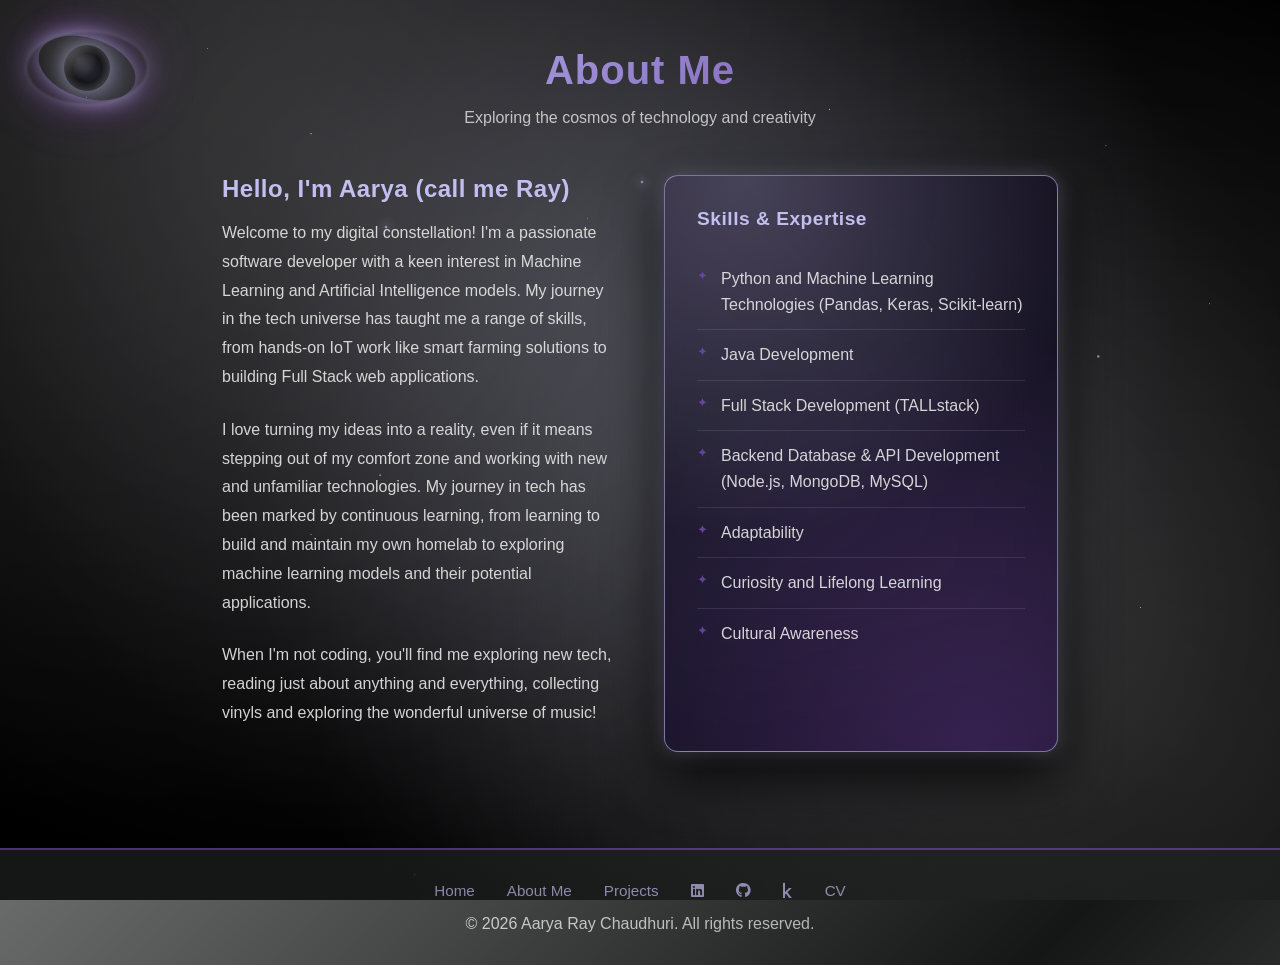
==== commit 61367519: "fixed constellation display on projects page, improved rendering and overall performance of page, ad" ====
--- a/about.html
+++ b/about.html
@@ -5,7 +5,7 @@
     <meta name="viewport" content="width=device-width, initial-scale=1.0">
     <title>About Me - Portfolio</title>    <link rel="stylesheet" href="https://cdnjs.cloudflare.com/ajax/libs/font-awesome/6.4.0/css/all.min.css">    <link rel="stylesheet" href="css/styles.css">
 </head>
-<body class="page-with-stars">
+<body class="page-with-stars about-page">
     <div class="stars-background"></div>
     <a href="index.html" class="black-hole-home" aria-label="Back to home"></a>
     
@@ -16,9 +16,7 @@
 
     <nav class="navbar">
         <div class="nav-content">
-            <span class="logo">Aarya Ray Chaudhuri</span>
             <ul class="nav-links">
-                <li><a href="index.html" class="nav-link">Home</a></li>
                 <li><a href="#" class="nav-link active">About Me</a></li>
                 <li><a href="projects.html" class="nav-link">Projects</a></li>
                 <li><a href="assets/cv.pdf" class="nav-link" target="_blank">CV</a></li>
@@ -69,7 +67,7 @@
             <a href="index.html" class="footer-link">Home</a>
             <a href="about.html" class="footer-link">About Me</a>
             <a href="projects.html" class="footer-link">Projects</a>
-            <a href="https://www.linkedin.com/in/aarya-ray-3b2663270/" class="footer-link" target="_blank"><i class="fab fa-linkedin"></i></a>
+            <a href="https://www.linkedin.com/in/aarya-ray/" class="footer-link" target="_blank"><i class="fab fa-linkedin"></i></a>
             <a href="https://github.com/aaryaray1" class="footer-link" target="_blank"><i class="fab fa-github"></i></a>
             <a href="https://www.kaggle.com/aaryaraychaudhuri" class="footer-link" target="_blank"><i class="fab fa-kaggle"></i></a>
             <a href="assets/cv.pdf" class="footer-link" target="_blank">CV</a>
--- a/css/styles.css
+++ b/css/styles.css
@@ -23,12 +23,62 @@
     color: var(--text-color);
     overflow-x: hidden;
     position: relative;
+    display: flex;
+    flex-direction: column;
+}
+
+/* Top navigation bar (hidden per design) */
+.navbar {
+    display: none;
+}
+
+.nav-content {
+    max-width: 1100px;
+    margin: 0 auto;
+    display: flex;
+    align-items: center;
+    justify-content: space-between;
+}
+
+.logo {
+    font-size: 1.35rem;
+    font-weight: 600;
+    letter-spacing: 1px;
+    color: var(--light-purple);
+    display: none;
+}
+
+.nav-links {
+    list-style: none;
+    display: none;
+    gap: 2rem;
+}
+
+.nav-link {
+    position: relative;
+    color: var(--text-color);
+    text-decoration: none;
+    font-size: 0.95rem;
+    letter-spacing: 0.5px;
+    transition: color 0.2s ease;
+}
+
+.nav-link::after {
+    content: '';
+    position: absolute;
+    left: 0;
+    bottom: -0.35rem;
+    width: 0;
+    height: 2px;
+    background: linear-gradient(90deg, var(--light-purple), var(--accent));
+    border-radius: 999px;
+    transition: width 0.3s ease;
 }
 
 /* Black hole home link */
 .black-hole-home {
     position: fixed;
-    top: 1.2rem;
+    top: 2.8rem;
     left: 4rem;
     width: 46px;
     height: 46px;
@@ -38,16 +88,16 @@
         radial-gradient(circle at 50% 50%, rgba(20,20,30,1) 0%, rgba(0,0,0,1) 45%, transparent 70%),
         radial-gradient(circle at 50% 50%, rgba(157, 78, 221, 0.35) 0%, transparent 55%);
     box-shadow:
-        0 0 18px rgba(157, 78, 221, 0.7),
-        0 0 40px rgba(0, 0, 0, 0.9);
+        0 0 26px rgba(194, 191, 240, 0.9),
+        0 0 55px rgba(0, 0, 0, 1);
     z-index: 80;
     cursor: pointer;
-    transition: transform 0.4s ease, box-shadow 0.4s ease, opacity 0.4s ease;
+    transition: none;
     opacity: 0.95;
+    transform-origin: center center;
 }
 
 .black-hole-home:hover {
-    transform: scale(1.08) rotate(8deg);
     box-shadow:
         0 0 26px rgba(194, 191, 240, 0.9),
         0 0 55px rgba(0, 0, 0, 1);
@@ -71,6 +121,27 @@
         0 0 34px rgba(157,78,221,0.65);
     opacity: 0.75;
     pointer-events: none;
+    animation: accretionSpin 16s linear infinite;
+}
+
+.black-hole-home::after {
+    content: '';
+    position: absolute;
+    top: 50%;
+    left: 50%;
+    width: 120px;
+    height: 72px;
+    transform: translate(-50%, -50%);
+    border-radius: 50%;
+    border: 2px solid rgba(194, 191, 240, 0.45);
+    box-shadow:
+        0 0 24px rgba(194, 191, 240, 0.5),
+        0 0 60px rgba(157, 78, 221, 0.55);
+    opacity: 0.45;
+    filter: blur(1px);
+    mix-blend-mode: screen;
+    pointer-events: none;
+    animation: accretionHalo 22s linear infinite;
 }
 
 /* Animated background stars - subtle and scattered */
@@ -124,8 +195,130 @@
     background-repeat: repeat;
     background-size: 120% 120%;
     background-position: 0 0;
-    background-attachment: fixed;
-    transition: width 0.3s ease;
+}
+
+/* Extra punch of stars and glow on the homepage - a genuinely dense,
+   full night-sky field. Sized to exactly one viewport (100% 100%) so every
+   star below is actually visible instead of being spread across a larger,
+   mostly off-screen tile. Small solid core + full fade keeps each star
+   crisp instead of dissolving into a barely-there smudge. */
+.home-page .stars-background {
+    background-size: 100% 100%;
+    background-image:
+        radial-gradient(1.37px 1.37px at 0.8% 3.5%, rgba(255,255,255,0.64), rgba(255,255,255,0.64) 35%, transparent 100%),
+        radial-gradient(1.11px 1.11px at 9.6% 4.8%, rgba(255,255,255,0.6), rgba(255,255,255,0.6) 35%, transparent 100%),
+        radial-gradient(1.29px 1.29px at 30.2% 6.0%, rgba(255,255,255,0.66), rgba(255,255,255,0.66) 35%, transparent 100%),
+        radial-gradient(1.48px 1.48px at 47.2% 4.1%, rgba(255,255,255,0.57), rgba(255,255,255,0.57) 35%, transparent 100%),
+        radial-gradient(1.98px 1.98px at 71.6% 8.4%, rgba(220,220,240,0.84), rgba(220,220,240,0.84) 35%, transparent 100%),
+        radial-gradient(1.1px 1.1px at 88.4% 9.2%, rgba(255,255,255,0.51), rgba(255,255,255,0.51) 35%, transparent 100%),
+        radial-gradient(2.21px 2.21px at 97.7% 10.1%, rgba(220,220,240,0.73), rgba(220,220,240,0.73) 35%, transparent 100%),
+        radial-gradient(1.13px 1.13px at 3.2% 15.5%, rgba(255,255,255,0.69), rgba(255,255,255,0.69) 35%, transparent 100%),
+        radial-gradient(1.71px 1.71px at 13.3% 13.6%, rgba(225,225,255,0.73), rgba(225,225,255,0.73) 35%, transparent 100%),
+        radial-gradient(1.64px 1.64px at 18.9% 15.0%, rgba(220,220,240,0.81), rgba(220,220,240,0.81) 35%, transparent 100%),
+        radial-gradient(2.1px 2.1px at 26.1% 20.5%, rgba(220,220,240,0.69), rgba(220,220,240,0.69) 35%, transparent 100%),
+        radial-gradient(1.12px 1.12px at 40.4% 16.3%, rgba(255,255,255,0.61), rgba(255,255,255,0.61) 35%, transparent 100%),
+        radial-gradient(1.11px 1.11px at 46.4% 20.4%, rgba(255,255,255,0.7), rgba(255,255,255,0.7) 35%, transparent 100%),
+        radial-gradient(1.31px 1.31px at 51.3% 12.4%, rgba(255,255,255,0.66), rgba(255,255,255,0.66) 35%, transparent 100%),
+        radial-gradient(2.93px 2.93px at 59.4% 15.6%, rgba(255,255,255,0.99), rgba(255,255,255,0.99) 35%, transparent 100%),
+        radial-gradient(2.14px 2.14px at 68.1% 20.3%, rgba(220,220,240,0.72), rgba(220,220,240,0.72) 35%, transparent 100%),
+        radial-gradient(1.78px 1.78px at 78.8% 20.9%, rgba(255,255,255,0.75), rgba(255,255,255,0.75) 35%, transparent 100%),
+        radial-gradient(1.96px 1.96px at 84.7% 17.8%, rgba(220,220,240,0.69), rgba(220,220,240,0.69) 35%, transparent 100%),
+        radial-gradient(1.0px 1.0px at 96.1% 19.3%, rgba(255,255,255,0.56), rgba(255,255,255,0.56) 35%, transparent 100%),
+        radial-gradient(1.03px 1.03px at 15.2% 30.9%, rgba(255,255,255,0.68), rgba(255,255,255,0.68) 35%, transparent 100%),
+        radial-gradient(1.38px 1.38px at 17.9% 27.6%, rgba(255,255,255,0.65), rgba(255,255,255,0.65) 35%, transparent 100%),
+        radial-gradient(1.9px 1.9px at 37.8% 25.6%, rgba(225,225,255,0.69), rgba(225,225,255,0.69) 35%, transparent 100%),
+        radial-gradient(1.34px 1.34px at 47.2% 29.8%, rgba(255,255,255,0.57), rgba(255,255,255,0.57) 35%, transparent 100%),
+        radial-gradient(1.01px 1.01px at 53.8% 25.4%, rgba(255,255,255,0.61), rgba(255,255,255,0.61) 35%, transparent 100%),
+        radial-gradient(1.03px 1.03px at 59.1% 29.7%, rgba(255,255,255,0.51), rgba(255,255,255,0.51) 35%, transparent 100%),
+        radial-gradient(1.27px 1.27px at 70.9% 25.7%, rgba(255,255,255,0.64), rgba(255,255,255,0.64) 35%, transparent 100%),
+        radial-gradient(1.2px 1.2px at 79.7% 25.4%, rgba(255,255,255,0.52), rgba(255,255,255,0.52) 35%, transparent 100%),
+        radial-gradient(1.64px 1.64px at 86.5% 26.9%, rgba(225,225,255,0.78), rgba(225,225,255,0.78) 35%, transparent 100%),
+        radial-gradient(1.1px 1.1px at 3.0% 42.3%, rgba(255,255,255,0.59), rgba(255,255,255,0.59) 35%, transparent 100%),
+        radial-gradient(2.84px 2.84px at 10.9% 36.6%, rgba(200,220,255,0.97), rgba(200,220,255,0.97) 35%, transparent 100%),
+        radial-gradient(1.38px 1.38px at 29.5% 34.4%, rgba(255,255,255,0.55), rgba(255,255,255,0.55) 35%, transparent 100%),
+        radial-gradient(2.56px 2.56px at 37.4% 42.3%, rgba(225,220,255,0.8), rgba(225,220,255,0.8) 35%, transparent 100%),
+        radial-gradient(1.48px 1.48px at 47.8% 38.5%, rgba(255,255,255,0.7), rgba(255,255,255,0.7) 35%, transparent 100%),
+        radial-gradient(1.48px 1.48px at 55.7% 35.7%, rgba(255,255,255,0.62), rgba(255,255,255,0.62) 35%, transparent 100%),
+        radial-gradient(1.95px 1.95px at 64.2% 34.8%, rgba(255,255,255,0.82), rgba(255,255,255,0.82) 35%, transparent 100%),
+        radial-gradient(1.43px 1.43px at 81.6% 34.9%, rgba(255,255,255,0.58), rgba(255,255,255,0.58) 35%, transparent 100%),
+        radial-gradient(1.04px 1.04px at 88.0% 39.6%, rgba(255,255,255,0.63), rgba(255,255,255,0.63) 35%, transparent 100%),
+        radial-gradient(1.82px 1.82px at 94.5% 36.7%, rgba(255,255,255,0.7), rgba(255,255,255,0.7) 35%, transparent 100%),
+        radial-gradient(1.65px 1.65px at 2.8% 48.3%, rgba(225,225,255,0.74), rgba(225,225,255,0.74) 35%, transparent 100%),
+        radial-gradient(1.47px 1.47px at 9.5% 47.3%, rgba(255,255,255,0.68), rgba(255,255,255,0.68) 35%, transparent 100%),
+        radial-gradient(2.09px 2.09px at 19.9% 46.8%, rgba(225,225,255,0.77), rgba(225,225,255,0.77) 35%, transparent 100%),
+        radial-gradient(2.5px 2.5px at 30.3% 50.5%, rgba(225,220,255,0.98), rgba(225,220,255,0.98) 35%, transparent 100%),
+        radial-gradient(1.74px 1.74px at 52.6% 51.0%, rgba(220,220,240,0.78), rgba(220,220,240,0.78) 35%, transparent 100%),
+        radial-gradient(1.32px 1.32px at 60.8% 53.8%, rgba(255,255,255,0.67), rgba(255,255,255,0.67) 35%, transparent 100%),
+        radial-gradient(1.22px 1.22px at 76.6% 54.5%, rgba(255,255,255,0.64), rgba(255,255,255,0.64) 35%, transparent 100%),
+        radial-gradient(1.7px 1.7px at 84.8% 54.2%, rgba(220,220,240,0.66), rgba(220,220,240,0.66) 35%, transparent 100%),
+        radial-gradient(1.45px 1.45px at 93.4% 46.5%, rgba(255,255,255,0.66), rgba(255,255,255,0.66) 35%, transparent 100%),
+        radial-gradient(1.05px 1.05px at 7.0% 58.4%, rgba(255,255,255,0.66), rgba(255,255,255,0.66) 35%, transparent 100%),
+        radial-gradient(1.46px 1.46px at 11.8% 62.2%, rgba(255,255,255,0.67), rgba(255,255,255,0.67) 35%, transparent 100%),
+        radial-gradient(1.37px 1.37px at 23.0% 64.7%, rgba(255,255,255,0.57), rgba(255,255,255,0.57) 35%, transparent 100%),
+        radial-gradient(1.79px 1.79px at 31.3% 64.5%, rgba(255,255,255,0.81), rgba(255,255,255,0.81) 35%, transparent 100%),
+        radial-gradient(1.46px 1.46px at 34.3% 60.8%, rgba(255,255,255,0.57), rgba(255,255,255,0.57) 35%, transparent 100%),
+        radial-gradient(1.88px 1.88px at 48.4% 58.5%, rgba(255,255,255,0.71), rgba(255,255,255,0.71) 35%, transparent 100%),
+        radial-gradient(1.49px 1.49px at 52.6% 62.4%, rgba(255,255,255,0.61), rgba(255,255,255,0.61) 35%, transparent 100%),
+        radial-gradient(1.48px 1.48px at 59.8% 65.5%, rgba(255,255,255,0.55), rgba(255,255,255,0.55) 35%, transparent 100%),
+        radial-gradient(1.96px 1.96px at 80.8% 59.4%, rgba(225,225,255,0.73), rgba(225,225,255,0.73) 35%, transparent 100%),
+        radial-gradient(1.4px 1.4px at 84.3% 60.5%, rgba(255,255,255,0.64), rgba(255,255,255,0.64) 35%, transparent 100%),
+        radial-gradient(1.47px 1.47px at 97.5% 58.3%, rgba(255,255,255,0.68), rgba(255,255,255,0.68) 35%, transparent 100%),
+        radial-gradient(2.91px 2.91px at 5.3% 68.7%, rgba(225,220,255,0.93), rgba(225,220,255,0.93) 35%, transparent 100%),
+        radial-gradient(1.47px 1.47px at 11.1% 68.7%, rgba(255,255,255,0.64), rgba(255,255,255,0.64) 35%, transparent 100%),
+        radial-gradient(1.0px 1.0px at 21.6% 70.4%, rgba(255,255,255,0.56), rgba(255,255,255,0.56) 35%, transparent 100%),
+        radial-gradient(1.22px 1.22px at 29.7% 73.7%, rgba(255,255,255,0.54), rgba(255,255,255,0.54) 35%, transparent 100%),
+        radial-gradient(1.04px 1.04px at 40.3% 75.0%, rgba(255,255,255,0.6), rgba(255,255,255,0.6) 35%, transparent 100%),
+        radial-gradient(2.07px 2.07px at 44.7% 75.2%, rgba(255,255,255,0.69), rgba(255,255,255,0.69) 35%, transparent 100%),
+        radial-gradient(1.44px 1.44px at 71.6% 74.7%, rgba(255,255,255,0.62), rgba(255,255,255,0.62) 35%, transparent 100%),
+        radial-gradient(1.34px 1.34px at 78.4% 71.3%, rgba(255,255,255,0.68), rgba(255,255,255,0.68) 35%, transparent 100%),
+        radial-gradient(1.4px 1.4px at 90.2% 74.8%, rgba(255,255,255,0.64), rgba(255,255,255,0.64) 35%, transparent 100%),
+        radial-gradient(1.07px 1.07px at 96.2% 76.1%, rgba(255,255,255,0.59), rgba(255,255,255,0.59) 35%, transparent 100%),
+        radial-gradient(1.91px 1.91px at 4.6% 81.6%, rgba(225,225,255,0.81), rgba(225,225,255,0.81) 35%, transparent 100%),
+        radial-gradient(1.43px 1.43px at 15.3% 82.8%, rgba(255,255,255,0.59), rgba(255,255,255,0.59) 35%, transparent 100%),
+        radial-gradient(1.94px 1.94px at 23.2% 81.3%, rgba(220,220,240,0.7), rgba(220,220,240,0.7) 35%, transparent 100%),
+        radial-gradient(1.07px 1.07px at 35.9% 81.7%, rgba(255,255,255,0.55), rgba(255,255,255,0.55) 35%, transparent 100%),
+        radial-gradient(1.27px 1.27px at 47.3% 79.3%, rgba(255,255,255,0.58), rgba(255,255,255,0.58) 35%, transparent 100%),
+        radial-gradient(2.09px 2.09px at 53.6% 87.1%, rgba(225,225,255,0.82), rgba(225,225,255,0.82) 35%, transparent 100%),
+        radial-gradient(2.2px 2.2px at 59.0% 81.9%, rgba(220,220,240,0.84), rgba(220,220,240,0.84) 35%, transparent 100%),
+        radial-gradient(2.89px 2.89px at 72.5% 86.1%, rgba(225,220,255,0.85), rgba(225,220,255,0.85) 35%, transparent 100%),
+        radial-gradient(1.23px 1.23px at 88.8% 82.4%, rgba(255,255,255,0.53), rgba(255,255,255,0.53) 35%, transparent 100%),
+        radial-gradient(1.62px 1.62px at 92.5% 82.3%, rgba(255,255,255,0.78), rgba(255,255,255,0.78) 35%, transparent 100%),
+        radial-gradient(1.23px 1.23px at 1.9% 92.2%, rgba(255,255,255,0.57), rgba(255,255,255,0.57) 35%, transparent 100%),
+        radial-gradient(1.42px 1.42px at 10.9% 98.7%, rgba(255,255,255,0.59), rgba(255,255,255,0.59) 35%, transparent 100%),
+        radial-gradient(1.03px 1.03px at 17.7% 98.7%, rgba(255,255,255,0.69), rgba(255,255,255,0.69) 35%, transparent 100%),
+        radial-gradient(1.24px 1.24px at 48.2% 95.6%, rgba(255,255,255,0.52), rgba(255,255,255,0.52) 35%, transparent 100%),
+        radial-gradient(1.3px 1.3px at 53.9% 92.2%, rgba(255,255,255,0.69), rgba(255,255,255,0.69) 35%, transparent 100%),
+        radial-gradient(1.29px 1.29px at 64.4% 91.3%, rgba(255,255,255,0.69), rgba(255,255,255,0.69) 35%, transparent 100%),
+        radial-gradient(2.6px 2.6px at 73.7% 93.3%, rgba(200,220,255,0.92), rgba(200,220,255,0.92) 35%, transparent 100%),
+        radial-gradient(2.16px 2.16px at 80.5% 92.6%, rgba(225,225,255,0.81), rgba(225,225,255,0.81) 35%, transparent 100%),
+        radial-gradient(1.25px 1.25px at 86.4% 93.8%, rgba(255,255,255,0.57), rgba(255,255,255,0.57) 35%, transparent 100%),
+        radial-gradient(3.04px 3.04px at 98.1% 90.8%, rgba(200,220,255,0.97), rgba(200,220,255,0.97) 35%, transparent 100%);
+}
+
+.home-page .stars-background::before {
+    opacity: 1.1;
+    background-size: 100% 100%;
+}
+
+.home-page .stars-background::after {
+    opacity: 0.95;
+}
+
+/* Slightly denser starfield on About & Projects pages */
+.about-page .stars-background,
+.projects-page .stars-background {
+    background-size: 135% 135%;
+}
+
+.about-page .stars-background::before,
+.projects-page .stars-background::before {
+    opacity: 1.15;
+    background-size: 165% 165%;
+}
+
+.about-page .stars-background::after,
+.projects-page .stars-background::after {
+    opacity: 0.9;
 }
 
 /* Extra dense, multi-size stars layered on top */
@@ -184,18 +377,19 @@
 .constellation-container {
     position: relative;
     z-index: 50;
-    min-height: 100vh;
+    min-height: 90vh;
     display: flex;
     flex-direction: column;
     justify-content: space-around;
     align-items: center;
-    padding: 4.5rem 2rem 3rem;
-    margin-top: -80px; /* pull gradient up behind the navbar */
+    padding: 3.5rem 2rem 2.5rem;
+    margin-top: 0; /* navbar removed, align section naturally */
     text-align: center;
     overflow: hidden;
-    background: radial-gradient(circle at 50% 10%, rgba(106, 71, 170, 0.13), rgba(0, 0, 0, 1) 60%),
-                radial-gradient(circle at 80% 80%, rgba(157, 78, 221, 0.09), rgba(0, 0, 0, 1) 55%),
-                #000000;
+    /* Transparent (not solid black) so the dense starfield behind it stays
+       visible - the purple/blue tint still reads clearly on top of it. */
+    background: radial-gradient(circle at 50% 10%, rgba(106, 71, 170, 0.3), transparent 60%),
+                radial-gradient(circle at 80% 80%, rgba(157, 78, 221, 0.22), transparent 55%);
 }
 
 /* Animated colored pulses */
@@ -206,10 +400,10 @@
     left: -25%;
     width: 150%;
     height: 150%;
-    background: radial-gradient(ellipse at 30% 40%, rgba(75, 200, 255, 0.18) 0%, transparent 50%),
-                radial-gradient(ellipse at 70% 60%, rgba(100, 255, 150, 0.12) 0%, transparent 60%),
-                radial-gradient(ellipse at 50% 80%, rgba(180, 100, 255, 0.18) 0%, transparent 70%);
-    opacity: 0.55;
+    background: radial-gradient(ellipse at 30% 40%, rgba(75, 200, 255, 0.26) 0%, transparent 50%),
+                radial-gradient(ellipse at 70% 60%, rgba(100, 255, 150, 0.18) 0%, transparent 60%),
+                radial-gradient(ellipse at 50% 80%, rgba(180, 100, 255, 0.26) 0%, transparent 70%);
+    opacity: 0.8;
     animation: colorPulseCycle 16s ease-in-out infinite;
     pointer-events: none;
     z-index: -1;
@@ -222,9 +416,9 @@
     right: -25%;
     width: 140%;
     height: 140%;
-    background: radial-gradient(circle at 100% 100%, rgba(150, 100, 255, 0.15) 0%, transparent 45%),
-                radial-gradient(circle at 0% 50%, rgba(50, 180, 255, 0.14) 0%, transparent 55%);
-    opacity: 0.5;
+    background: radial-gradient(circle at 100% 100%, rgba(150, 100, 255, 0.22) 0%, transparent 45%),
+                radial-gradient(circle at 0% 50%, rgba(50, 180, 255, 0.2) 0%, transparent 55%);
+    opacity: 0.7;
     animation: colorPulseCycle2 20s ease-in-out infinite;
     pointer-events: none;
     z-index: -1;
@@ -272,6 +466,7 @@
 .hero-text {
     animation: fadeInDown 1s ease-out;
     z-index: 51;
+    margin-top: 1.75rem;
 }
 
 .hero-text h1 {
@@ -297,21 +492,31 @@
     opacity: 0.85;
 }
 
+/* Caption naming the real constellation currently on screen */
+.sky-label {
+    margin-top: 0.9rem;
+    font-size: 0.85rem;
+    letter-spacing: 1.5px;
+    text-transform: uppercase;
+    color: var(--light-purple);
+    opacity: 0;
+    min-height: 1.2em;
+    transition: opacity 1s ease;
+}
+
+.sky-label.visible {
+    opacity: 0.65;
+}
+
 #constellationCanvas {
-    width: 95%;
-    height: 78vh;
-    max-width: none;
-    filter: drop-shadow(0 0 40px rgba(194, 191, 240, 0.5)) drop-shadow(0 0 80px rgba(154, 78, 221, 0.3));
-    animation: fadeInUp 1.2s ease-out 0.2s backwards, canvasGlow 4s ease-in-out infinite;
-}
-
-@keyframes canvasGlow {
-    0%, 100% {
-        filter: drop-shadow(0 0 40px rgba(194, 191, 240, 0.5)) drop-shadow(0 0 80px rgba(154, 78, 221, 0.3));
-    }
-    50% {
-        filter: drop-shadow(0 0 50px rgba(157, 78, 221, 0.6)) drop-shadow(0 0 100px rgba(106, 71, 170, 0.4));
-    }
+    width: 128%;
+    max-width: 1750px;
+    height: auto;
+    /* Static glow (no longer pulsing) - animating dual drop-shadows every
+       frame on a large SVG full of its own animated children was one of
+       the heavier repaints on the page. */
+    filter: drop-shadow(0 0 44px rgba(194, 191, 240, 0.55)) drop-shadow(0 0 88px rgba(154, 78, 221, 0.35));
+    animation: fadeInUp 1.2s ease-out 0.2s backwards;
 }
 
 /* SVG styles */
@@ -320,7 +525,7 @@
     stroke: var(--light-purple);
     stroke-width: 1.5;
     opacity: 0.4;
-    animation: pulseLines 3s ease-in-out infinite, lineGlow 4s ease-in-out infinite;
+    animation: pulseLines 3s ease-in-out infinite;
 }
 
 @keyframes pulseLines {
@@ -328,57 +533,51 @@
     50% { opacity: 0.6; }
 }
 
-@keyframes lineGlow {
-    0%, 100% {
-        stroke: var(--light-purple);
-    }
-    50% {
-        stroke: var(--deep-purple);
-    }
-}
-
 .constellation-star {
     fill: var(--light-purple);
     cursor: pointer;
-    transition: all 0.4s cubic-bezier(0.34, 1.56, 0.64, 1);
-    animation: twinkleStar 3s ease-in-out infinite, colorPulse 5s ease-in-out infinite;
+    transition: fill 0.4s cubic-bezier(0.34, 1.56, 0.64, 1), filter 0.4s cubic-bezier(0.34, 1.56, 0.64, 1);
+    animation: twinkleStar 3s ease-in-out infinite;
     filter: drop-shadow(0 0 6px rgba(194, 191, 240, 0.8));
+    transform-box: fill-box;
+    transform-origin: center;
 }
 
 .constellation-star:hover {
     fill: var(--deep-purple);
     filter: drop-shadow(0 0 18px rgba(154, 78, 221, 0.95)) drop-shadow(0 0 35px rgba(157, 78, 221, 0.7));
-    transform-origin: center;
-}
-
+}
+
+/* Extra real stars that complete a shape but aren't tied to a nav link or
+   project - small, dim, non-interactive background points. Hovering still
+   reveals the real star's name via the native tooltip. */
+.constellation-star-decorative {
+    fill: rgba(194, 191, 240, 0.4);
+    cursor: default;
+    animation: none;
+    filter: none;
+}
+
+.constellation-star-decorative:hover {
+    fill: rgba(194, 191, 240, 0.7);
+}
+
+/* Twinkle via transform + opacity (compositor-friendly) instead of
+   animating the SVG `r` attribute, which forces a layout/paint pass on
+   every frame for every star on screen. */
 @keyframes twinkleStar {
-    0%, 100% { 
+    0%, 100% {
         opacity: 0.7;
-        r: 12;
-    }
-    50% { 
+        transform: scale(1);
+    }
+    50% {
         opacity: 1;
-        r: 13.5;
-    }
-}
-
-@keyframes colorPulse {
-    0%, 100% {
-        fill: var(--light-purple);
-    }
-    40% {
-        fill: var(--light-purple);
-    }
-    60% {
-        fill: #E0D5FF;
-    }
-    80% {
-        fill: var(--light-purple);
+        transform: scale(1.1);
     }
 }
 
 .constellation-label {
-    font-size: 14px;
+    font-size: 18px;
     font-weight: 600;
     fill: var(--light-purple);
     text-anchor: middle;
@@ -427,23 +626,23 @@
     text-align: center;
     color: var(--text-color);
     opacity: 0.7;
-    margin-top: auto;
+    margin-top: 0;
+    flex-shrink: 0;
 }
 
 /* About page */
 .about-container {
     max-width: 900px;
     margin: 0 auto;
-    padding: 3rem 2rem;
+    padding: 3rem 2rem 6rem 2rem;
     position: relative;
     z-index: 50;
-    min-height: calc(100vh - 200px);
+    flex: 1;
 }
 
 .about-header {
     text-align: center;
     margin-bottom: 3rem;
-    animation: fadeInDown 0.8s ease-out;
 }
 
 .about-header h2 {
@@ -460,7 +659,6 @@
     display: grid;
     grid-template-columns: 1fr 1fr;
     gap: 3rem;
-    animation: fadeInUp 0.8s ease-out 0.2s backwards;
 }
 
 .about-text h3 {
@@ -477,11 +675,18 @@
 }
 
 .skills-section {
-    background: rgba(31, 36, 33, 0.96);
+    position: relative;
     padding: 2rem;
-    border-radius: 10px;
-    border: 1px solid rgba(194, 191, 240, 0.4);
-    backdrop-filter: blur(5px);
+    border-radius: 14px;
+    border: 1px solid rgba(194, 191, 240, 0.55);
+    background:
+        radial-gradient(circle at 20% 0%, rgba(230, 220, 255, 0.22), transparent 55%),
+        radial-gradient(circle at 80% 100%, rgba(157, 78, 221, 0.24), transparent 65%),
+        rgba(12, 8, 30, 0.68);
+    backdrop-filter: blur(20px) saturate(140%);
+    box-shadow:
+        0 0 20px rgba(194, 191, 240, 0.26),
+        0 22px 55px rgba(0, 0, 0, 0.9);
 }
 
 .skills-section h4 {
@@ -547,13 +752,174 @@
     }
 }
 
+@keyframes accretionSpin {
+    0% {
+        transform: translate(-50%, -50%) rotate(0deg);
+    }
+    50% {
+        transform: translate(-50%, -50%) rotate(180deg);
+    }
+    100% {
+        transform: translate(-50%, -50%) rotate(360deg);
+    }
+}
+
+@keyframes accretionHalo {
+    0% {
+        transform: translate(-50%, -50%) scale(1) rotate(0deg);
+        opacity: 0.4;
+    }
+    50% {
+        transform: translate(-50%, -50%) scale(1.05) rotate(-180deg);
+        opacity: 0.65;
+    }
+    100% {
+        transform: translate(-50%, -50%) scale(1) rotate(-360deg);
+        opacity: 0.4;
+    }
+}
+
+@keyframes shimmerBorder {
+    0% {
+        transform: rotate(0deg);
+        opacity: 0.35;
+    }
+    50% {
+        transform: rotate(180deg);
+        opacity: 0.6;
+    }
+    100% {
+        transform: rotate(360deg);
+        opacity: 0.35;
+    }
+}
+
+@keyframes auroraDrift {
+    0% {
+        transform: translateX(-4%) translateY(0) skewX(-6deg);
+        opacity: 0.7;
+    }
+    50% {
+        transform: translateX(5%) translateY(3%) skewX(0deg);
+        opacity: 0.95;
+    }
+    100% {
+        transform: translateX(-2%) translateY(1%) skewX(5deg);
+        opacity: 0.8;
+    }
+}
+
+@keyframes auroraRibbon {
+    0% {
+        transform: translateX(-8%) translateY(2%) skewX(-8deg);
+        opacity: 0.8;
+    }
+    50% {
+        transform: translateX(6%) translateY(0) skewX(0deg);
+        opacity: 1;
+    }
+    100% {
+        transform: translateX(-4%) translateY(3%) skewX(7deg);
+        opacity: 0.85;
+    }
+}
+
 /* Page with starfield background and shooting stars */
 .page-with-stars {
     background: linear-gradient(135deg, rgba(106, 71, 170, 0.015), #000000, rgba(157, 78, 221, 0.01)) !important;
     position: relative;
 }
 
-/* Shooting stars animation */
+/* Black hole transition: "suck" the current page into the black hole */
+.page-sucked {
+    overflow: hidden;
+}
+
+.page-sucked .black-hole-home {
+    animation: blackHoleToCenter 1.1s ease-in-out forwards;
+}
+
+.page-sucked .black-hole-home::before {
+    animation: accretionSpin 4s linear infinite;
+}
+
+.page-sucked .black-hole-home::after {
+    animation: accretionHalo 5s linear infinite;
+}
+
+.page-sucked .navbar,
+.page-sucked .constellation-container,
+.page-sucked .projects-container,
+.page-sucked .about-container,
+.page-sucked .footer {
+    animation: pageSuckIntoHole 0.8s ease-out forwards;
+    transform-origin: 50% 50%;
+}
+
+.page-sucked .stars-background,
+.page-sucked .shooting-star {
+    animation: fadeOutSpace 0.9s ease-in forwards;
+}
+
+@keyframes pageSuckIntoHole {
+    0% {
+        opacity: 1;
+        transform: none;
+        filter: none;
+    }
+    50% {
+        opacity: 0.5;
+        transform: none;
+        filter: blur(1px);
+    }
+    100% {
+        opacity: 0;
+        transform: none;
+        filter: blur(3px);
+    }
+}
+
+@keyframes fadeOutSpace {
+    0% {
+        opacity: 1;
+        filter: none;
+    }
+    100% {
+        opacity: 0;
+        filter: blur(4px);
+    }
+}
+
+@keyframes blackHoleToCenter {
+    0% {
+        top: 2.8rem;
+        left: 4rem;
+        transform: translate(0, 0) scale(1);
+        box-shadow:
+            0 0 18px rgba(157, 78, 221, 0.7),
+            0 0 40px rgba(0, 0, 0, 0.9);
+    }
+    55% {
+        top: 50%;
+        left: 4rem;
+        transform: translate(0, -50%) scale(1.9);
+        box-shadow:
+            0 0 70px rgba(194, 191, 240, 0.9),
+            0 0 140px rgba(157, 78, 221, 0.85);
+    }
+    100% {
+        top: 50%;
+        left: 50%;
+        transform: translate(-50%, -50%) scale(12);
+        box-shadow:
+            0 0 180px rgba(194, 191, 240, 1),
+            0 0 260px rgba(157, 78, 221, 0.95);
+    }
+}
+
+/* Shooting stars animation. Positions/trail lengths animate via `transform`
+   (translate/scaleX) instead of top/left/width - those are compositor-only,
+   where animating top/left/width forces a layout pass on every frame. */
 .shooting-star {
     position: fixed;
     width: 4px;
@@ -561,6 +927,7 @@
     z-index: 15;
     pointer-events: none;
     border-radius: 50%;
+    will-change: transform, opacity;
 }
 
 .shooting-star::before {
@@ -568,32 +935,19 @@
     position: absolute;
     right: 0;
     top: 50%;
-    width: 0;
+    width: 280px;
     height: 3px;
     background: linear-gradient(90deg, rgba(194, 191, 240, 0.9), rgba(194, 191, 240, 0.4), rgba(194, 191, 240, 0));
     filter: blur(2px);
     border-radius: 50%;
-    transform: translateY(-50%);
+    transform: translateY(-50%) scaleX(0);
     transform-origin: right center;
     box-shadow: 0 0 8px rgba(194, 191, 240, 0.6);
 }
 
-.shooting-star-1::before {
-    /* Tail points opposite the star's movement */
-    transform: translateY(-50%) rotate(38deg);
-}
-
-.shooting-star-2::before {
-    /* Tail points opposite the star's movement */
-    transform: translateY(-50%) rotate(160deg);
-}
-
-.shooting-star-3::before {
-    /* Tail points opposite the star's movement */
-    transform: translateY(-50%) rotate(67deg);
-}
-
 .shooting-star-1 {
+    top: 25vh;
+    left: 30vw;
     background: radial-gradient(circle, rgba(194, 191, 240, 1), transparent 70%);
     box-shadow: 0 0 10px rgba(194, 191, 240, 1);
     animation: shootingStar1 18s ease-in infinite;
@@ -601,11 +955,14 @@
 }
 
 .shooting-star-1::before {
+    /* Tail points opposite the star's movement */
     animation: trailAnimate1 18s ease-in infinite;
     animation-delay: 0s;
 }
 
 .shooting-star-2 {
+    top: 35vh;
+    left: 70vw;
     background: radial-gradient(circle, rgba(194, 191, 240, 1), transparent 70%);
     box-shadow: 0 0 10px rgba(194, 191, 240, 1);
     animation: shootingStar2 18s ease-in infinite;
@@ -618,6 +975,8 @@
 }
 
 .shooting-star-3 {
+    top: 20vh;
+    left: 50vw;
     background: radial-gradient(circle, rgba(194, 191, 240, 1), transparent 70%);
     box-shadow: 0 0 10px rgba(194, 191, 240, 1);
     animation: shootingStar3 18s ease-in infinite;
@@ -631,16 +990,14 @@
 
 @keyframes shootingStar1 {
     0% {
-        top: 25vh;
-        left: 30vw;
+        transform: translate(0, 0);
         opacity: 0;
     }
     5% {
         opacity: 1;
     }
     16% {
-        top: 60vh;
-        left: 75vw;
+        transform: translate(45vw, 35vh);
         opacity: 1;
     }
     17% {
@@ -652,55 +1009,91 @@
 }
 
 @keyframes trailAnimate1 {
-    0% {
-        width: 0;
-        opacity: 0;
-    }
-    5% {
-        width: 0;
+    0%, 5% {
+        transform: translateY(-50%) rotate(38deg) scaleX(0);
         opacity: 0;
     }
     8% {
-        width: 120px;
+        transform: translateY(-50%) rotate(38deg) scaleX(0.43);
         opacity: 0.8;
     }
     12% {
-        width: 200px;
+        transform: translateY(-50%) rotate(38deg) scaleX(0.71);
         opacity: 0.9;
     }
     15% {
-        width: 280px;
+        transform: translateY(-50%) rotate(38deg) scaleX(1);
         opacity: 0.8;
     }
     16% {
-        width: 250px;
+        transform: translateY(-50%) rotate(38deg) scaleX(0.89);
         opacity: 0.6;
     }
-    17% {
-        width: 0;
+    17%, 100% {
+        transform: translateY(-50%) rotate(38deg) scaleX(0);
+        opacity: 0;
+    }
+}
+
+@keyframes shootingStar2 {
+    0%, 33% {
+        transform: translate(0, 0);
+        opacity: 0;
+    }
+    33.001% {
+        opacity: 1;
+    }
+    50% {
+        transform: translate(-55vw, 20vh);
+        opacity: 1;
+    }
+    51% {
         opacity: 0;
     }
     100% {
-        width: 0;
-        opacity: 0;
-    }
-}
-
-@keyframes shootingStar2 {
-    0% {
-        opacity: 0;
-    }
-    33% {
-        top: 35vh;
-        left: 70vw;
+        opacity: 0;
+    }
+}
+
+@keyframes trailAnimate2 {
+    0%, 33%, 36% {
+        transform: translateY(-50%) rotate(160deg) scaleX(0);
+        opacity: 0;
+    }
+    36.001% {
+        opacity: 0.8;
+    }
+    44% {
+        transform: translateY(-50%) rotate(160deg) scaleX(0.71);
+        opacity: 0.9;
+    }
+    49% {
+        transform: translateY(-50%) rotate(160deg) scaleX(1);
+        opacity: 0.8;
+    }
+    50% {
+        transform: translateY(-50%) rotate(160deg) scaleX(0.89);
+        opacity: 0.6;
+    }
+    51%, 100% {
+        transform: translateY(-50%) rotate(160deg) scaleX(0);
+        opacity: 0;
+    }
+}
+
+@keyframes shootingStar3 {
+    0%, 67% {
+        transform: translate(0, 0);
+        opacity: 0;
+    }
+    67.001% {
         opacity: 1;
     }
-    50% {
-        top: 55vh;
-        left: 15vw;
+    83% {
+        transform: translate(20vw, 45vh);
         opacity: 1;
     }
-    51% {
+    84% {
         opacity: 0;
     }
     100% {
@@ -708,94 +1101,28 @@
     }
 }
 
-@keyframes trailAnimate2 {
-    0% {
-        width: 0;
-        opacity: 0;
-    }
-    33% {
-        width: 0;
-        opacity: 0;
-    }
-    36% {
-        width: 120px;
+@keyframes trailAnimate3 {
+    0%, 67%, 70% {
+        transform: translateY(-50%) rotate(67deg) scaleX(0);
+        opacity: 0;
+    }
+    70.001% {
         opacity: 0.8;
     }
-    44% {
-        width: 200px;
+    78% {
+        transform: translateY(-50%) rotate(67deg) scaleX(0.71);
         opacity: 0.9;
     }
-    49% {
-        width: 280px;
+    82% {
+        transform: translateY(-50%) rotate(67deg) scaleX(1);
         opacity: 0.8;
     }
-    50% {
-        width: 250px;
+    83% {
+        transform: translateY(-50%) rotate(67deg) scaleX(0.89);
         opacity: 0.6;
     }
-    51% {
-        width: 0;
-        opacity: 0;
-    }
-    100% {
-        width: 0;
-        opacity: 0;
-    }
-}
-
-@keyframes shootingStar3 {
-    0% {
-        opacity: 0;
-    }
-    67% {
-        top: 20vh;
-        left: 50vw;
-        opacity: 1;
-    }
-    83% {
-        top: 65vh;
-        left: 70vw;
-        opacity: 1;
-    }
-    84% {
-        opacity: 0;
-    }
-    100% {
-        opacity: 0;
-    }
-}
-
-@keyframes trailAnimate3 {
-    0% {
-        width: 0;
-        opacity: 0;
-    }
-    67% {
-        width: 0;
-        opacity: 0;
-    }
-    70% {
-        width: 120px;
-        opacity: 0.8;
-    }
-    78% {
-        width: 200px;
-        opacity: 0.9;
-    }
-    82% {
-        width: 280px;
-        opacity: 0.8;
-    }
-    83% {
-        width: 250px;
-        opacity: 0.6;
-    }
-    84% {
-        width: 0;
-        opacity: 0;
-    }
-    100% {
-        width: 0;
+    84%, 100% {
+        transform: translateY(-50%) rotate(67deg) scaleX(0);
         opacity: 0;
     }
 }
@@ -822,17 +1149,45 @@
 
 /* Responsive */
 @media (max-width: 768px) {
+    .navbar {
+        padding: 0.85rem 1.25rem;
+    }
+
+    .nav-content {
+        max-width: 100%;
+        flex-direction: column;
+        align-items: flex-start;
+        gap: 0.5rem;
+    }
+
+    .nav-links {
+        gap: 0.75rem;
+        font-size: 0.9rem;
+        flex-wrap: wrap;
+    }
+
+    .black-hole-home {
+        top: 0.9rem;
+        left: 1.1rem;
+        width: 38px;
+        height: 38px;
+    }
+
     .hero-text h1 {
         font-size: 2rem;
     }
 
-    .nav-links {
-        gap: 1rem;
-        font-size: 0.9rem;
+    .about-container {
+        padding: 2.5rem 1.5rem;
     }
 
     .about-content {
         grid-template-columns: 1fr;
+        gap: 2rem;
+    }
+
+    .skills-section {
+        margin-top: 1rem;
     }
 
     .constellation-container {
@@ -853,4 +1208,306 @@
     .logo {
         font-size: 1.2rem;
     }
-}
+
+    .footer {
+        padding: 1.5rem 1rem;
+    }
+}
+
+@media (max-width: 480px) {
+    .hero-text h1 {
+        font-size: 1.7rem;
+        letter-spacing: 1px;
+    }
+
+    .hero-text p {
+        font-size: 0.95rem;
+    }
+
+    .logo {
+        font-size: 1.05rem;
+    }
+
+    .nav-links {
+        gap: 0.6rem;
+        font-size: 0.8rem;
+    }
+
+    #constellationCanvas,
+    #projectsConstellation {
+        width: 110%;
+    }
+
+    .about-header h2 {
+        font-size: 2.1rem;
+    }
+
+    .about-text p {
+        font-size: 0.95rem;
+    }
+
+    .footer-links {
+        flex-wrap: wrap;
+        gap: 1rem;
+    }
+}
+
+/* ============================================
+   SIMPLIFIED VIEW STYLES
+   ============================================ */
+
+#simplifiedHomeContainer {
+    position: relative;
+    z-index: 50;
+    padding: 3.5rem 2rem 2.5rem;
+}
+
+.simplified-section {
+    max-width: 1100px;
+    margin: 0 auto;
+    animation: fadeInUp 0.8s ease-out;
+}
+
+.simplified-header {
+    text-align: center;
+    margin-bottom: 4rem;
+    animation: fadeInDown 0.8s ease-out;
+}
+
+.simplified-header h1 {
+    font-size: 3.5rem;
+    background: linear-gradient(135deg, var(--light-purple), var(--deep-purple));
+    -webkit-background-clip: text;
+    -webkit-text-fill-color: transparent;
+    background-clip: text;
+    margin-bottom: 1rem;
+    letter-spacing: 2px;
+    font-weight: 700;
+}
+
+.simplified-header p {
+    font-size: 1.3rem;
+    color: var(--text-color);
+    opacity: 0.85;
+    line-height: 1.6;
+}
+
+.simplified-cards {
+    display: grid;
+    grid-template-columns: repeat(auto-fit, minmax(320px, 1fr));
+    gap: 2.5rem;
+    margin-bottom: 4rem;
+    animation: fadeInUp 0.8s ease-out 0.2s backwards;
+}
+
+.simplified-card-link {
+    text-decoration: none;
+}
+
+.simplified-card {
+    background: linear-gradient(135deg, rgba(106, 71, 170, 0.1), rgba(194, 191, 240, 0.05));
+    border: 1px solid rgba(194, 191, 240, 0.2);
+    border-radius: 15px;
+    padding: 2.5rem;
+    transition: all 0.4s cubic-bezier(0.34, 1.56, 0.64, 1);
+    backdrop-filter: blur(10px);
+    position: relative;
+    overflow: hidden;
+    cursor: pointer;
+}
+
+.simplified-card::before {
+    content: '';
+    position: absolute;
+    top: 0;
+    left: -100%;
+    width: 100%;
+    height: 100%;
+    background: linear-gradient(90deg, transparent, rgba(194, 191, 240, 0.1), transparent);
+    transition: left 0.6s ease;
+    pointer-events: none;
+}
+
+.simplified-card:hover {
+    transform: translateY(-10px);
+    border-color: var(--deep-purple);
+    box-shadow: 0 20px 50px rgba(157, 78, 221, 0.25),
+                0 0 40px rgba(106, 71, 170, 0.2);
+}
+
+.simplified-card:hover::before {
+    left: 100%;
+}
+
+.simplified-card h3 {
+    font-size: 1.8rem;
+    color: var(--light-purple);
+    margin-bottom: 1rem;
+    transition: color 0.3s ease;
+    position: relative;
+    z-index: 1;
+}
+
+.simplified-card:hover h3 {
+    color: var(--deep-purple);
+}
+
+.simplified-card p {
+    color: var(--text-color);
+    line-height: 1.7;
+    opacity: 0.9;
+    font-size: 1rem;
+    margin-bottom: 0;
+    position: relative;
+    z-index: 1;
+}
+
+.simplified-footer-section {
+    text-align: center;
+    padding: 1rem 2rem;
+    background: transparent;
+    border: none;
+    border-radius: 15px;
+    animation: fadeInUp 0.8s ease-out 0.4s backwards;
+    margin-top: 1rem;
+    margin-bottom: 0;
+}
+
+.simplified-footer-section h2 {
+    font-size: 2.2rem;
+    background: linear-gradient(135deg, var(--light-purple), var(--deep-purple));
+    -webkit-background-clip: text;
+    -webkit-text-fill-color: transparent;
+    background-clip: text;
+    margin-bottom: 2rem;
+    letter-spacing: 1px;
+}
+
+.social-links {
+    display: flex;
+    justify-content: center;
+    gap: 1.5rem;
+    flex-wrap: wrap;
+}
+
+.social-link {
+    display: inline-flex;
+    align-items: center;
+    gap: 0.5rem;
+    background: linear-gradient(135deg, rgba(106, 71, 170, 0.15), rgba(194, 191, 240, 0.08));
+    border: 1px solid rgba(194, 191, 240, 0.25);
+    color: var(--light-purple);
+    padding: 0.75rem 1.5rem;
+    border-radius: 25px;
+    text-decoration: none;
+    font-weight: 500;
+    transition: all 0.3s ease;
+}
+
+.social-link:hover {
+    background: linear-gradient(135deg, rgba(106, 71, 170, 0.3), rgba(194, 191, 240, 0.15));
+    border-color: var(--deep-purple);
+    color: var(--deep-purple);
+    transform: translateY(-3px);
+    box-shadow: 0 10px 30px rgba(157, 78, 221, 0.2);
+}
+
+.social-link i {
+    font-size: 1.1rem;
+}
+
+/* Responsive simplified view */
+@media (max-width: 768px) {
+    #simplifiedHomeContainer {
+        padding: 2.5rem 1.5rem;
+    }
+
+    .simplified-header h1 {
+        font-size: 2.5rem;
+    }
+
+    .simplified-header p {
+        font-size: 1.1rem;
+    }
+
+    .simplified-cards {
+        grid-template-columns: 1fr;
+        gap: 1.8rem;
+    }
+
+    .simplified-card {
+        padding: 1.8rem;
+    }
+
+    .card-icon {
+        font-size: 2.5rem;
+    }
+
+    .simplified-card h3 {
+        font-size: 1.5rem;
+    }
+
+    .simplified-footer-section {
+        padding: 2rem 1.5rem;
+    }
+
+    .simplified-footer-section h2 {
+        font-size: 1.8rem;
+    }
+
+    .social-links {
+        gap: 1rem;
+    }
+
+    .social-link {
+        padding: 0.6rem 1.2rem;
+        font-size: 0.9rem;
+    }
+}
+
+@media (max-width: 480px) {
+    #simplifiedHomeContainer {
+        padding: 2rem 1rem;
+    }
+
+    .simplified-header h1 {
+        font-size: 2rem;
+    }
+
+    .simplified-header p {
+        font-size: 1rem;
+    }
+
+    .simplified-cards {
+        gap: 1.5rem;
+    }
+
+    .simplified-card {
+        padding: 1.5rem;
+    }
+
+    .card-icon {
+        font-size: 2.2rem;
+    }
+
+    .simplified-card h3 {
+        font-size: 1.3rem;
+    }
+
+    .simplified-card p {
+        font-size: 0.95rem;
+    }
+
+    .simplified-footer-section {
+        padding: 1.5rem 1rem;
+    }
+
+    .simplified-footer-section h2 {
+        font-size: 1.5rem;
+    }
+
+    .social-link {
+        padding: 0.5rem 1rem;
+        font-size: 0.85rem;
+    }
+}
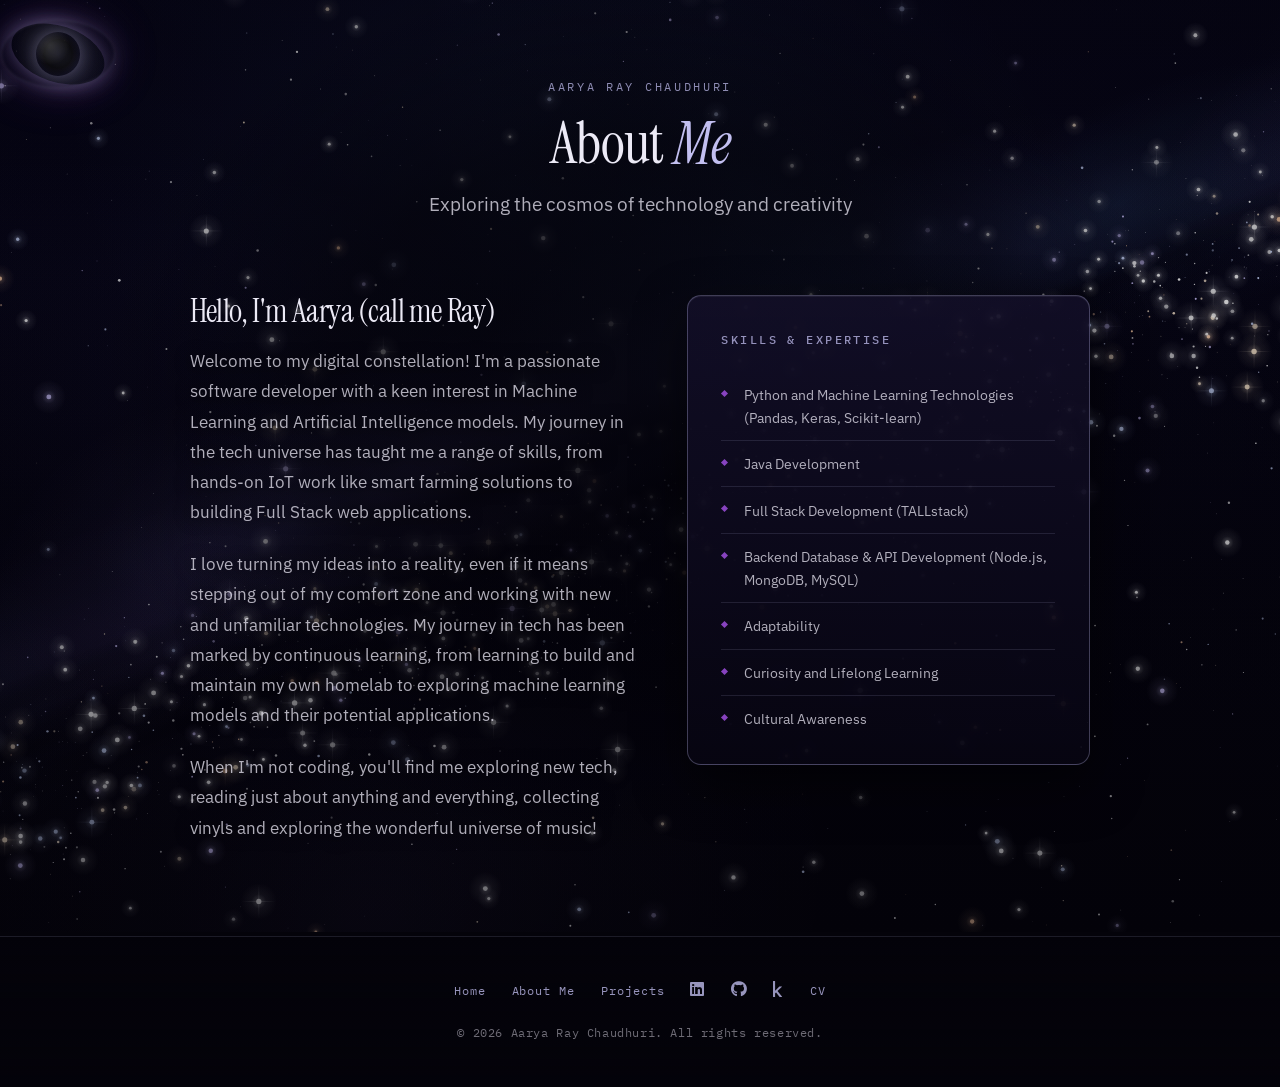
==== commit 91133bf3: "changed background rendering, slight color scheme changes, fixed constellation rendering bug that me" ====
--- a/about.html
+++ b/about.html
@@ -3,16 +3,17 @@
 <head>
     <meta charset="UTF-8">
     <meta name="viewport" content="width=device-width, initial-scale=1.0">
-    <title>About Me - Portfolio</title>    <link rel="stylesheet" href="https://cdnjs.cloudflare.com/ajax/libs/font-awesome/6.4.0/css/all.min.css">    <link rel="stylesheet" href="css/styles.css">
+    <title>About — Aarya Ray Chaudhuri</title>
+    <meta name="description" content="About Aarya Ray Chaudhuri — software developer working in machine learning, full-stack web and IoT.">
+    <link rel="preconnect" href="https://fonts.googleapis.com">
+    <link rel="preconnect" href="https://fonts.gstatic.com" crossorigin>
+    <link rel="stylesheet" href="https://fonts.googleapis.com/css2?family=IBM+Plex+Mono:wght@400;500&family=IBM+Plex+Sans:wght@400;500;600&family=Instrument+Serif:ital@0;1&display=swap">
+    <link rel="stylesheet" href="https://cdnjs.cloudflare.com/ajax/libs/font-awesome/6.4.0/css/all.min.css">
+    <link rel="stylesheet" href="css/styles.css">
 </head>
 <body class="page-with-stars about-page">
     <div class="stars-background"></div>
     <a href="index.html" class="black-hole-home" aria-label="Back to home"></a>
-    
-    <!-- Shooting stars -->
-    <div class="shooting-star shooting-star-1"></div>
-    <div class="shooting-star shooting-star-2"></div>
-    <div class="shooting-star shooting-star-3"></div>
 
     <nav class="navbar">
         <div class="nav-content">
@@ -26,8 +27,9 @@
 
     <main class="about-container">
         <div class="about-header">
-            <h2>About Me</h2>
-            <p style="opacity: 0.8;">Exploring the cosmos of technology and creativity</p>
+            <p class="kicker">Aarya Ray Chaudhuri</p>
+            <h2>About <em>Me</em></h2>
+            <p class="lede">Exploring the cosmos of technology and creativity</p>
         </div>
 
         <div class="about-content">
@@ -36,24 +38,24 @@
                 <p>
                     Welcome to my digital constellation! I'm a passionate software developer with a keen interest in Machine Learning and Artificial Intelligence models. My journey in the tech universe has taught me a range of skills, from hands-on IoT work like smart farming solutions to building Full Stack web applications.
                 </p>
-                <p> 
+                <p>
                     I love turning my ideas into a reality, even if it means stepping out of my comfort zone and working with new and unfamiliar technologies.
                     My journey in tech has been marked by continuous learning, from learning to build and maintain my own homelab to exploring machine learning models and their potential applications.
                 </p>
                 <p>
-                    When I'm not coding, you'll find me exploring new tech, 
+                    When I'm not coding, you'll find me exploring new tech,
                     reading just about anything and everything, collecting vinyls and
                     exploring the wonderful universe of music!
                 </p>
             </div>
 
             <div class="skills-section">
-                <h4>Skills & Expertise</h4>
+                <h4>Skills &amp; Expertise</h4>
                 <ul class="skills-list">
                     <li>Python and Machine Learning Technologies (Pandas, Keras, Scikit-learn)</li>
                     <li>Java Development</li>
                     <li>Full Stack Development (TALLstack)</li>
-                    <li>Backend Database & API Development (Node.js, MongoDB, MySQL)</li>
+                    <li>Backend Database &amp; API Development (Node.js, MongoDB, MySQL)</li>
                     <li>Adaptability</li>
                     <li>Curiosity and Lifelong Learning</li>
                     <li>Cultural Awareness</li>
@@ -67,14 +69,15 @@
             <a href="index.html" class="footer-link">Home</a>
             <a href="about.html" class="footer-link">About Me</a>
             <a href="projects.html" class="footer-link">Projects</a>
-            <a href="https://www.linkedin.com/in/aarya-ray/" class="footer-link" target="_blank"><i class="fab fa-linkedin"></i></a>
-            <a href="https://github.com/aaryaray1" class="footer-link" target="_blank"><i class="fab fa-github"></i></a>
-            <a href="https://www.kaggle.com/aaryaraychaudhuri" class="footer-link" target="_blank"><i class="fab fa-kaggle"></i></a>
+            <a href="https://www.linkedin.com/in/aarya-ray/" class="footer-link" target="_blank" aria-label="LinkedIn"><i class="fab fa-linkedin"></i></a>
+            <a href="https://github.com/aaryaray1" class="footer-link" target="_blank" aria-label="GitHub"><i class="fab fa-github"></i></a>
+            <a href="https://www.kaggle.com/aaryaraychaudhuri" class="footer-link" target="_blank" aria-label="Kaggle"><i class="fab fa-kaggle"></i></a>
             <a href="assets/cv.pdf" class="footer-link" target="_blank">CV</a>
         </div>
         <p>&copy; 2026 Aarya Ray Chaudhuri. All rights reserved.</p>
     </footer>
 
+    <script src="js/starfield.js"></script>
     <script src="js/main.js"></script>
 </body>
 </html>
--- a/css/styles.css
+++ b/css/styles.css
@@ -1,127 +1,274 @@
+/* ==========================================================================
+   Aarya Ray Chaudhuri - portfolio
+   Base layer: design tokens, typography, the night sky, page furniture.
+
+   The sky itself is drawn to a canvas by js/starfield.js, which generates a
+   fresh random field on every page load. Everything here only positions and
+   tints those layers; no starfield coordinates live in CSS.
+   ========================================================================== */
+
 :root {
-    --dark-bg: #1F2421;
-    --light-purple: #C2BFF0;
-    --deep-purple: #6A47AA;
-    --text-color: #E8E8E8;
-    --accent: #9D4EDD;
-}
-
-* {
+    /* --- Palette -------------------------------------------------------- */
+    --violet-100: #DCD9FA;
+    --violet-200: #C2BFF0;
+    --violet-400: #9D4EDD;
+    --violet-600: #6A47AA;
+
+    --ink:    #ECEAF6;
+    --ink-2:  rgba(236, 234, 246, 0.74);
+    --ink-3:  rgba(236, 234, 246, 0.46);
+
+    --void:     #04030A;
+    --surface:  linear-gradient(180deg, rgba(19, 15, 40, 0.76), rgba(8, 6, 20, 0.84));
+    --surface-solid: linear-gradient(180deg, rgba(19, 15, 40, 0.88), rgba(7, 5, 18, 0.92));
+    --hairline:   rgba(194, 191, 240, 0.13);
+    --hairline-2: rgba(194, 191, 240, 0.30);
+
+    /* Aliases kept so older selectors and any inline usage stay valid. */
+    --light-purple: var(--violet-200);
+    --deep-purple:  var(--violet-600);
+    --accent:       var(--violet-400);
+    --text-color:   var(--ink);
+    --dark-bg:      var(--void);
+
+    /* --- Type ----------------------------------------------------------- */
+    --font-display: 'Instrument Serif', 'Iowan Old Style', Georgia, 'Times New Roman', serif;
+    --font-sans: 'IBM Plex Sans', 'Segoe UI', system-ui, -apple-system, sans-serif;
+    --font-mono: 'IBM Plex Mono', ui-monospace, SFMono-Regular, Menlo, Consolas, monospace;
+
+    /* Fluid scale - one source of truth for every size on the site. */
+    --t-micro: clamp(0.68rem, 0.65rem + 0.14vw, 0.76rem);
+    --t-small: clamp(0.82rem, 0.79rem + 0.16vw, 0.9rem);
+    --t-body:  clamp(0.95rem, 0.92rem + 0.2vw, 1.05rem);
+    --t-lede:  clamp(1.02rem, 0.96rem + 0.35vw, 1.2rem);
+    --t-h4:    clamp(1.05rem, 1rem + 0.3vw, 1.2rem);
+    --t-h3:    clamp(1.5rem, 1.25rem + 1vw, 2rem);
+    --t-h2:    clamp(2.2rem, 1.6rem + 2.6vw, 3.6rem);
+    --t-h1:    clamp(2.5rem, 1.6rem + 3.8vw, 4.75rem);
+
+    /* --- Space & shape --------------------------------------------------- */
+    --gutter: clamp(1.25rem, 4vw, 2.5rem);
+    --block:  clamp(2.5rem, 6vw, 5rem);
+    --radius: 14px;
+    --radius-sm: 9px;
+    --radius-pill: 999px;
+
+    --ease: cubic-bezier(0.22, 0.61, 0.36, 1);
+    --shadow: 0 20px 50px rgba(0, 0, 0, 0.5);
+
+    /* Resting position of the black hole. Shared by the button and by the
+       transition keyframes so the two can never drift apart. */
+    --bh-top: 2rem;
+    --bh-left: 2.25rem;
+}
+
+*,
+*::before,
+*::after {
     margin: 0;
     padding: 0;
     box-sizing: border-box;
 }
 
-html, body {
+html {
+    height: 100%;
+    -webkit-text-size-adjust: 100%;
+    scroll-behavior: smooth;
+}
+
+body {
+    min-height: 100%;
+    display: flex;
+    flex-direction: column;
+    background-color: var(--void);
+    color: var(--ink);
+    font-family: var(--font-sans);
+    font-size: var(--t-body);
+    line-height: 1.65;
+    font-weight: 400;
+    overflow-x: hidden;
+    position: relative;
+    -webkit-font-smoothing: antialiased;
+    text-rendering: optimizeLegibility;
+}
+
+img,
+svg {
+    display: block;
+    max-width: 100%;
+}
+
+a {
+    color: inherit;
+}
+
+::selection {
+    background: rgba(157, 78, 221, 0.4);
+    color: #fff;
+}
+
+:focus-visible {
+    outline: 2px solid var(--violet-200);
+    outline-offset: 3px;
+    border-radius: 4px;
+}
+
+/* ==========================================================================
+   Typography primitives
+   ========================================================================== */
+
+h1, h2, h3 {
+    font-family: var(--font-display);
+    font-weight: 400;
+    line-height: 1.04;
+    letter-spacing: -0.015em;
+    color: var(--ink);
+}
+
+h1 em, h2 em, h3 em {
+    font-style: italic;
+    color: var(--violet-200);
+}
+
+h4 {
+    font-family: var(--font-sans);
+    font-weight: 600;
+    font-size: var(--t-h4);
+    letter-spacing: -0.005em;
+}
+
+/* Small mono line above a heading - the metadata voice used for captions,
+   years, tech tags and footer text. */
+.kicker {
+    font-family: var(--font-mono);
+    font-size: var(--t-micro);
+    font-weight: 400;
+    letter-spacing: 0.22em;
+    text-transform: uppercase;
+    color: var(--violet-200);
+    opacity: 0.72;
+    margin-bottom: 1.1rem;
+}
+
+.lede {
+    font-size: var(--t-lede);
+    color: var(--ink-2);
+    line-height: 1.55;
+    max-width: 46ch;
+}
+
+/* ==========================================================================
+   The sky
+   Two stacked canvases drawn by js/starfield.js, then a veil that keeps text
+   legible over the brightest parts of the field.
+   ========================================================================== */
+
+.stars-background {
+    position: fixed;
+    /* Bled past the viewport so the pointer parallax never exposes an edge. */
+    inset: -32px;
+    z-index: 0;
+    pointer-events: none;
+    /* Fallback tint for the moment before the canvas paints (or without JS). */
+    background:
+        radial-gradient(ellipse 120% 70% at 50% -5%, #0C0922 0%, transparent 62%),
+        var(--void);
+    will-change: transform;
+}
+
+.stars-background canvas {
+    position: absolute;
+    inset: 0;
     width: 100%;
     height: 100%;
-    font-family: 'Segoe UI', Tahoma, Geneva, Verdana, sans-serif;
-}
-
-body {
-    background-color: #000000;
-    color: var(--text-color);
-    overflow-x: hidden;
-    position: relative;
-    display: flex;
-    flex-direction: column;
-}
-
-/* Top navigation bar (hidden per design) */
-.navbar {
-    display: none;
-}
-
-.nav-content {
-    max-width: 1100px;
-    margin: 0 auto;
-    display: flex;
-    align-items: center;
-    justify-content: space-between;
-}
-
-.logo {
-    font-size: 1.35rem;
-    font-weight: 600;
-    letter-spacing: 1px;
-    color: var(--light-purple);
-    display: none;
-}
-
-.nav-links {
-    list-style: none;
-    display: none;
-    gap: 2rem;
-}
-
-.nav-link {
-    position: relative;
-    color: var(--text-color);
-    text-decoration: none;
-    font-size: 0.95rem;
-    letter-spacing: 0.5px;
-    transition: color 0.2s ease;
-}
-
-.nav-link::after {
-    content: '';
+}
+
+.sky-veil {
     position: absolute;
-    left: 0;
-    bottom: -0.35rem;
-    width: 0;
-    height: 2px;
-    background: linear-gradient(90deg, var(--light-purple), var(--accent));
-    border-radius: 999px;
-    transition: width 0.3s ease;
-}
-
-/* Black hole home link */
+    inset: 0;
+    pointer-events: none;
+}
+
+/* Home: a gentle hollow behind the hero so the constellation reads first. */
+.home-page .sky-veil {
+    background: radial-gradient(ellipse 60% 42% at 50% 34%, rgba(4, 3, 10, 0.62), transparent 74%);
+}
+
+.projects-page .sky-veil {
+    background: radial-gradient(ellipse 62% 46% at 50% 40%, rgba(4, 3, 10, 0.6), transparent 78%);
+}
+
+/* About: the Milky Way runs right through the page, so the veil is a soft
+   pool of shadow sized to the reading column - the sky stays bright at the
+   edges while the text sits on near-solid black. */
+.about-page .sky-veil {
+    background:
+        radial-gradient(ellipse 660px 58% at 50% 46%,
+            rgba(3, 2, 9, 0.88) 0%,
+            rgba(3, 2, 9, 0.66) 48%,
+            rgba(3, 2, 9, 0) 82%),
+        linear-gradient(180deg, rgba(3, 2, 9, 0.42), rgba(3, 2, 9, 0.1) 32%, rgba(3, 2, 9, 0.5));
+}
+
+/* On a phone the veil spans the whole viewport, so it is eased off - the
+   text-shadow on the body copy carries the contrast from there, and the sky
+   stays worth looking at. */
+@media (max-width: 768px) {
+    .about-page .sky-veil {
+        background:
+            radial-gradient(ellipse 90% 46% at 50% 46%,
+                rgba(3, 2, 9, 0.72) 0%,
+                rgba(3, 2, 9, 0.5) 55%,
+                rgba(3, 2, 9, 0) 88%),
+            linear-gradient(180deg, rgba(3, 2, 9, 0.32), rgba(3, 2, 9, 0.08) 32%, rgba(3, 2, 9, 0.4));
+    }
+}
+
+/* ==========================================================================
+   Black hole - the "home" control
+   ========================================================================== */
+
 .black-hole-home {
     position: fixed;
-    top: 2.8rem;
-    left: 4rem;
-    width: 46px;
-    height: 46px;
+    top: var(--bh-top);
+    left: var(--bh-left);
+    width: 44px;
+    height: 44px;
     border-radius: 50%;
     background:
-        radial-gradient(circle at 30% 30%, rgba(255,255,255,0.2), transparent 45%),
-        radial-gradient(circle at 50% 50%, rgba(20,20,30,1) 0%, rgba(0,0,0,1) 45%, transparent 70%),
-        radial-gradient(circle at 50% 50%, rgba(157, 78, 221, 0.35) 0%, transparent 55%);
-    box-shadow:
-        0 0 26px rgba(194, 191, 240, 0.9),
-        0 0 55px rgba(0, 0, 0, 1);
+        radial-gradient(circle at 32% 30%, rgba(255, 255, 255, 0.16), transparent 46%),
+        radial-gradient(circle at 50% 50%, #0a0a12 0%, #000 46%, transparent 70%),
+        radial-gradient(circle at 50% 50%, rgba(157, 78, 221, 0.3) 0%, transparent 56%);
+    box-shadow: 0 0 22px rgba(194, 191, 240, 0.55), 0 0 46px rgba(0, 0, 0, 1);
     z-index: 80;
     cursor: pointer;
-    transition: none;
-    opacity: 0.95;
-    transform-origin: center center;
+    opacity: 0.92;
+    transition: opacity 0.4s var(--ease), box-shadow 0.4s var(--ease);
+    transform-origin: center;
 }
 
 .black-hole-home:hover {
-    box-shadow:
-        0 0 26px rgba(194, 191, 240, 0.9),
-        0 0 55px rgba(0, 0, 0, 1);
     opacity: 1;
-}
-
+    box-shadow: 0 0 28px rgba(194, 191, 240, 0.8), 0 0 60px rgba(157, 78, 221, 0.4);
+}
+
+/* Accretion disc */
 .black-hole-home::before {
     content: '';
     position: absolute;
     top: 50%;
     left: 50%;
-    width: 100px;
-    height: 60px;
+    width: 96px;
+    height: 56px;
     transform: translate(-50%, -50%) rotate(18deg);
     border-radius: 50%;
     background:
-        radial-gradient(circle at 30% 40%, rgba(255,255,255,0.1), transparent 55%),
-        radial-gradient(circle at 70% 60%, rgba(194,191,240,0.18), transparent 65%);
-    box-shadow:
-        0 0 18px rgba(194,191,240,0.7),
-        0 0 34px rgba(157,78,221,0.65);
-    opacity: 0.75;
+        radial-gradient(circle at 30% 40%, rgba(255, 255, 255, 0.08), transparent 56%),
+        radial-gradient(circle at 70% 60%, rgba(194, 191, 240, 0.15), transparent 66%);
+    box-shadow: 0 0 18px rgba(194, 191, 240, 0.5), 0 0 34px rgba(157, 78, 221, 0.45);
+    opacity: 0.6;
     pointer-events: none;
-    animation: accretionSpin 16s linear infinite;
+    animation: accretionSpin 24s linear infinite;
 }
 
 .black-hole-home::after {
@@ -129,708 +276,33 @@
     position: absolute;
     top: 50%;
     left: 50%;
-    width: 120px;
-    height: 72px;
+    width: 114px;
+    height: 68px;
     transform: translate(-50%, -50%);
     border-radius: 50%;
-    border: 2px solid rgba(194, 191, 240, 0.45);
-    box-shadow:
-        0 0 24px rgba(194, 191, 240, 0.5),
-        0 0 60px rgba(157, 78, 221, 0.55);
-    opacity: 0.45;
+    border: 1px solid rgba(194, 191, 240, 0.38);
+    box-shadow: 0 0 22px rgba(194, 191, 240, 0.35), 0 0 56px rgba(157, 78, 221, 0.4);
+    opacity: 0.36;
     filter: blur(1px);
     mix-blend-mode: screen;
     pointer-events: none;
-    animation: accretionHalo 22s linear infinite;
-}
-
-/* Animated background stars - subtle and scattered */
-.stars-background {
-    position: fixed;
-    top: 0;
-    left: 0;
-    width: 100%;
-    height: 100%;
-    background-color: #000000;
-    /* Base starfield (kept subtle) */
-    background-image: 
-        radial-gradient(0.3px 0.3px at 1% 2%, rgba(255,255,255,.75), transparent 55%),
-        radial-gradient(1.4px 1.4px at 5% 8%, rgba(200,200,200,.7), transparent 55%),
-        radial-gradient(0.7px 0.7px at 12% 4%, rgba(255,255,255,.7), transparent 55%),
-        radial-gradient(1.8px 1.8px at 18% 11%, rgba(220,220,220,.75), transparent 60%),
-        radial-gradient(0.5px 0.5px at 25% 6%, rgba(255,255,255,.65), transparent 55%),
-        radial-gradient(1.6px 1.6px at 32% 10%, rgba(200,200,200,.72), transparent 60%),
-        radial-gradient(0.5px 0.5px at 40% 3%, rgba(255,255,255,.65), transparent 55%),
-        radial-gradient(1.7px 1.7px at 48% 9%, rgba(220,220,220,.75), transparent 60%),
-        radial-gradient(0.6px 0.6px at 56% 5%, rgba(255,255,255,.68), transparent 55%),
-        radial-gradient(1.5px 1.5px at 64% 12%, rgba(200,200,200,.74), transparent 60%),
-        radial-gradient(0.4px 0.4px at 72% 4%, rgba(255,255,255,.65), transparent 55%),
-        radial-gradient(1.9px 1.9px at 80% 9%, rgba(220,220,220,.78), transparent 60%),
-        radial-gradient(0.7px 0.7px at 88% 2%, rgba(255,255,255,.68), transparent 55%),
-        radial-gradient(1.6px 1.6px at 96% 8%, rgba(200,200,200,.76), transparent 60%),
-        radial-gradient(0.3px 0.3px at 10% 20%, rgba(255,255,255,.7), transparent 55%),
-        radial-gradient(1.5px 1.5px at 22% 24%, rgba(200,200,200,.73), transparent 60%),
-        radial-gradient(0.6px 0.6px at 34% 18%, rgba(255,255,255,.68), transparent 55%),
-        radial-gradient(1.8px 1.8px at 46% 22%, rgba(220,220,220,.76), transparent 60%),
-        radial-gradient(0.5px 0.5px at 58% 19%, rgba(255,255,255,.65), transparent 55%),
-        radial-gradient(1.4px 1.4px at 70% 25%, rgba(200,200,200,.72), transparent 60%),
-        radial-gradient(0.5px 0.5px at 82% 17%, rgba(255,255,255,.68), transparent 55%),
-        radial-gradient(1.9px 1.9px at 94% 23%, rgba(220,220,220,.78), transparent 60%),
-        radial-gradient(0.4px 0.4px at 6% 40%, rgba(255,255,255,.68), transparent 55%),
-        radial-gradient(1.6px 1.6px at 18% 44%, rgba(200,200,200,.72), transparent 60%),
-        radial-gradient(0.7px 0.7px at 30% 38%, rgba(255,255,255,.7), transparent 55%),
-        radial-gradient(1.8px 1.8px at 42% 52%, rgba(220,220,220,.77), transparent 60%),
-        radial-gradient(0.5px 0.5px at 54% 45%, rgba(255,255,255,.66), transparent 55%),
-        radial-gradient(1.5px 1.5px at 66% 50%, rgba(200,200,200,.73), transparent 60%),
-        radial-gradient(0.5px 0.5px at 78% 42%, rgba(255,255,255,.68), transparent 55%),
-        radial-gradient(1.9px 1.9px at 90% 48%, rgba(220,220,220,.78), transparent 60%),
-        radial-gradient(0.3px 0.3px at 12% 68%, rgba(255,255,255,.68), transparent 55%),
-        radial-gradient(1.5px 1.5px at 24% 72%, rgba(200,200,200,.72), transparent 60%),
-        radial-gradient(0.6px 0.6px at 36% 66%, rgba(255,255,255,.68), transparent 55%),
-        radial-gradient(1.9px 1.9px at 48% 80%, rgba(220,220,220,.78), transparent 60%),
-        radial-gradient(0.5px 0.5px at 60% 73%, rgba(255,255,255,.66), transparent 55%),
-        radial-gradient(1.4px 1.4px at 72% 78%, rgba(200,200,200,.72), transparent 60%),
-        radial-gradient(0.5px 0.5px at 84% 70%, rgba(255,255,255,.68), transparent 55%),
-        radial-gradient(1.8px 1.8px at 96% 76%, rgba(220,220,220,.78), transparent 60%);
-    background-repeat: repeat;
-    background-size: 120% 120%;
-    background-position: 0 0;
-}
-
-/* Extra punch of stars and glow on the homepage - a genuinely dense,
-   full night-sky field. Sized to exactly one viewport (100% 100%) so every
-   star below is actually visible instead of being spread across a larger,
-   mostly off-screen tile. Small solid core + full fade keeps each star
-   crisp instead of dissolving into a barely-there smudge. */
-.home-page .stars-background {
-    background-size: 100% 100%;
-    background-image:
-        radial-gradient(1.37px 1.37px at 0.8% 3.5%, rgba(255,255,255,0.64), rgba(255,255,255,0.64) 35%, transparent 100%),
-        radial-gradient(1.11px 1.11px at 9.6% 4.8%, rgba(255,255,255,0.6), rgba(255,255,255,0.6) 35%, transparent 100%),
-        radial-gradient(1.29px 1.29px at 30.2% 6.0%, rgba(255,255,255,0.66), rgba(255,255,255,0.66) 35%, transparent 100%),
-        radial-gradient(1.48px 1.48px at 47.2% 4.1%, rgba(255,255,255,0.57), rgba(255,255,255,0.57) 35%, transparent 100%),
-        radial-gradient(1.98px 1.98px at 71.6% 8.4%, rgba(220,220,240,0.84), rgba(220,220,240,0.84) 35%, transparent 100%),
-        radial-gradient(1.1px 1.1px at 88.4% 9.2%, rgba(255,255,255,0.51), rgba(255,255,255,0.51) 35%, transparent 100%),
-        radial-gradient(2.21px 2.21px at 97.7% 10.1%, rgba(220,220,240,0.73), rgba(220,220,240,0.73) 35%, transparent 100%),
-        radial-gradient(1.13px 1.13px at 3.2% 15.5%, rgba(255,255,255,0.69), rgba(255,255,255,0.69) 35%, transparent 100%),
-        radial-gradient(1.71px 1.71px at 13.3% 13.6%, rgba(225,225,255,0.73), rgba(225,225,255,0.73) 35%, transparent 100%),
-        radial-gradient(1.64px 1.64px at 18.9% 15.0%, rgba(220,220,240,0.81), rgba(220,220,240,0.81) 35%, transparent 100%),
-        radial-gradient(2.1px 2.1px at 26.1% 20.5%, rgba(220,220,240,0.69), rgba(220,220,240,0.69) 35%, transparent 100%),
-        radial-gradient(1.12px 1.12px at 40.4% 16.3%, rgba(255,255,255,0.61), rgba(255,255,255,0.61) 35%, transparent 100%),
-        radial-gradient(1.11px 1.11px at 46.4% 20.4%, rgba(255,255,255,0.7), rgba(255,255,255,0.7) 35%, transparent 100%),
-        radial-gradient(1.31px 1.31px at 51.3% 12.4%, rgba(255,255,255,0.66), rgba(255,255,255,0.66) 35%, transparent 100%),
-        radial-gradient(2.93px 2.93px at 59.4% 15.6%, rgba(255,255,255,0.99), rgba(255,255,255,0.99) 35%, transparent 100%),
-        radial-gradient(2.14px 2.14px at 68.1% 20.3%, rgba(220,220,240,0.72), rgba(220,220,240,0.72) 35%, transparent 100%),
-        radial-gradient(1.78px 1.78px at 78.8% 20.9%, rgba(255,255,255,0.75), rgba(255,255,255,0.75) 35%, transparent 100%),
-        radial-gradient(1.96px 1.96px at 84.7% 17.8%, rgba(220,220,240,0.69), rgba(220,220,240,0.69) 35%, transparent 100%),
-        radial-gradient(1.0px 1.0px at 96.1% 19.3%, rgba(255,255,255,0.56), rgba(255,255,255,0.56) 35%, transparent 100%),
-        radial-gradient(1.03px 1.03px at 15.2% 30.9%, rgba(255,255,255,0.68), rgba(255,255,255,0.68) 35%, transparent 100%),
-        radial-gradient(1.38px 1.38px at 17.9% 27.6%, rgba(255,255,255,0.65), rgba(255,255,255,0.65) 35%, transparent 100%),
-        radial-gradient(1.9px 1.9px at 37.8% 25.6%, rgba(225,225,255,0.69), rgba(225,225,255,0.69) 35%, transparent 100%),
-        radial-gradient(1.34px 1.34px at 47.2% 29.8%, rgba(255,255,255,0.57), rgba(255,255,255,0.57) 35%, transparent 100%),
-        radial-gradient(1.01px 1.01px at 53.8% 25.4%, rgba(255,255,255,0.61), rgba(255,255,255,0.61) 35%, transparent 100%),
-        radial-gradient(1.03px 1.03px at 59.1% 29.7%, rgba(255,255,255,0.51), rgba(255,255,255,0.51) 35%, transparent 100%),
-        radial-gradient(1.27px 1.27px at 70.9% 25.7%, rgba(255,255,255,0.64), rgba(255,255,255,0.64) 35%, transparent 100%),
-        radial-gradient(1.2px 1.2px at 79.7% 25.4%, rgba(255,255,255,0.52), rgba(255,255,255,0.52) 35%, transparent 100%),
-        radial-gradient(1.64px 1.64px at 86.5% 26.9%, rgba(225,225,255,0.78), rgba(225,225,255,0.78) 35%, transparent 100%),
-        radial-gradient(1.1px 1.1px at 3.0% 42.3%, rgba(255,255,255,0.59), rgba(255,255,255,0.59) 35%, transparent 100%),
-        radial-gradient(2.84px 2.84px at 10.9% 36.6%, rgba(200,220,255,0.97), rgba(200,220,255,0.97) 35%, transparent 100%),
-        radial-gradient(1.38px 1.38px at 29.5% 34.4%, rgba(255,255,255,0.55), rgba(255,255,255,0.55) 35%, transparent 100%),
-        radial-gradient(2.56px 2.56px at 37.4% 42.3%, rgba(225,220,255,0.8), rgba(225,220,255,0.8) 35%, transparent 100%),
-        radial-gradient(1.48px 1.48px at 47.8% 38.5%, rgba(255,255,255,0.7), rgba(255,255,255,0.7) 35%, transparent 100%),
-        radial-gradient(1.48px 1.48px at 55.7% 35.7%, rgba(255,255,255,0.62), rgba(255,255,255,0.62) 35%, transparent 100%),
-        radial-gradient(1.95px 1.95px at 64.2% 34.8%, rgba(255,255,255,0.82), rgba(255,255,255,0.82) 35%, transparent 100%),
-        radial-gradient(1.43px 1.43px at 81.6% 34.9%, rgba(255,255,255,0.58), rgba(255,255,255,0.58) 35%, transparent 100%),
-        radial-gradient(1.04px 1.04px at 88.0% 39.6%, rgba(255,255,255,0.63), rgba(255,255,255,0.63) 35%, transparent 100%),
-        radial-gradient(1.82px 1.82px at 94.5% 36.7%, rgba(255,255,255,0.7), rgba(255,255,255,0.7) 35%, transparent 100%),
-        radial-gradient(1.65px 1.65px at 2.8% 48.3%, rgba(225,225,255,0.74), rgba(225,225,255,0.74) 35%, transparent 100%),
-        radial-gradient(1.47px 1.47px at 9.5% 47.3%, rgba(255,255,255,0.68), rgba(255,255,255,0.68) 35%, transparent 100%),
-        radial-gradient(2.09px 2.09px at 19.9% 46.8%, rgba(225,225,255,0.77), rgba(225,225,255,0.77) 35%, transparent 100%),
-        radial-gradient(2.5px 2.5px at 30.3% 50.5%, rgba(225,220,255,0.98), rgba(225,220,255,0.98) 35%, transparent 100%),
-        radial-gradient(1.74px 1.74px at 52.6% 51.0%, rgba(220,220,240,0.78), rgba(220,220,240,0.78) 35%, transparent 100%),
-        radial-gradient(1.32px 1.32px at 60.8% 53.8%, rgba(255,255,255,0.67), rgba(255,255,255,0.67) 35%, transparent 100%),
-        radial-gradient(1.22px 1.22px at 76.6% 54.5%, rgba(255,255,255,0.64), rgba(255,255,255,0.64) 35%, transparent 100%),
-        radial-gradient(1.7px 1.7px at 84.8% 54.2%, rgba(220,220,240,0.66), rgba(220,220,240,0.66) 35%, transparent 100%),
-        radial-gradient(1.45px 1.45px at 93.4% 46.5%, rgba(255,255,255,0.66), rgba(255,255,255,0.66) 35%, transparent 100%),
-        radial-gradient(1.05px 1.05px at 7.0% 58.4%, rgba(255,255,255,0.66), rgba(255,255,255,0.66) 35%, transparent 100%),
-        radial-gradient(1.46px 1.46px at 11.8% 62.2%, rgba(255,255,255,0.67), rgba(255,255,255,0.67) 35%, transparent 100%),
-        radial-gradient(1.37px 1.37px at 23.0% 64.7%, rgba(255,255,255,0.57), rgba(255,255,255,0.57) 35%, transparent 100%),
-        radial-gradient(1.79px 1.79px at 31.3% 64.5%, rgba(255,255,255,0.81), rgba(255,255,255,0.81) 35%, transparent 100%),
-        radial-gradient(1.46px 1.46px at 34.3% 60.8%, rgba(255,255,255,0.57), rgba(255,255,255,0.57) 35%, transparent 100%),
-        radial-gradient(1.88px 1.88px at 48.4% 58.5%, rgba(255,255,255,0.71), rgba(255,255,255,0.71) 35%, transparent 100%),
-        radial-gradient(1.49px 1.49px at 52.6% 62.4%, rgba(255,255,255,0.61), rgba(255,255,255,0.61) 35%, transparent 100%),
-        radial-gradient(1.48px 1.48px at 59.8% 65.5%, rgba(255,255,255,0.55), rgba(255,255,255,0.55) 35%, transparent 100%),
-        radial-gradient(1.96px 1.96px at 80.8% 59.4%, rgba(225,225,255,0.73), rgba(225,225,255,0.73) 35%, transparent 100%),
-        radial-gradient(1.4px 1.4px at 84.3% 60.5%, rgba(255,255,255,0.64), rgba(255,255,255,0.64) 35%, transparent 100%),
-        radial-gradient(1.47px 1.47px at 97.5% 58.3%, rgba(255,255,255,0.68), rgba(255,255,255,0.68) 35%, transparent 100%),
-        radial-gradient(2.91px 2.91px at 5.3% 68.7%, rgba(225,220,255,0.93), rgba(225,220,255,0.93) 35%, transparent 100%),
-        radial-gradient(1.47px 1.47px at 11.1% 68.7%, rgba(255,255,255,0.64), rgba(255,255,255,0.64) 35%, transparent 100%),
-        radial-gradient(1.0px 1.0px at 21.6% 70.4%, rgba(255,255,255,0.56), rgba(255,255,255,0.56) 35%, transparent 100%),
-        radial-gradient(1.22px 1.22px at 29.7% 73.7%, rgba(255,255,255,0.54), rgba(255,255,255,0.54) 35%, transparent 100%),
-        radial-gradient(1.04px 1.04px at 40.3% 75.0%, rgba(255,255,255,0.6), rgba(255,255,255,0.6) 35%, transparent 100%),
-        radial-gradient(2.07px 2.07px at 44.7% 75.2%, rgba(255,255,255,0.69), rgba(255,255,255,0.69) 35%, transparent 100%),
-        radial-gradient(1.44px 1.44px at 71.6% 74.7%, rgba(255,255,255,0.62), rgba(255,255,255,0.62) 35%, transparent 100%),
-        radial-gradient(1.34px 1.34px at 78.4% 71.3%, rgba(255,255,255,0.68), rgba(255,255,255,0.68) 35%, transparent 100%),
-        radial-gradient(1.4px 1.4px at 90.2% 74.8%, rgba(255,255,255,0.64), rgba(255,255,255,0.64) 35%, transparent 100%),
-        radial-gradient(1.07px 1.07px at 96.2% 76.1%, rgba(255,255,255,0.59), rgba(255,255,255,0.59) 35%, transparent 100%),
-        radial-gradient(1.91px 1.91px at 4.6% 81.6%, rgba(225,225,255,0.81), rgba(225,225,255,0.81) 35%, transparent 100%),
-        radial-gradient(1.43px 1.43px at 15.3% 82.8%, rgba(255,255,255,0.59), rgba(255,255,255,0.59) 35%, transparent 100%),
-        radial-gradient(1.94px 1.94px at 23.2% 81.3%, rgba(220,220,240,0.7), rgba(220,220,240,0.7) 35%, transparent 100%),
-        radial-gradient(1.07px 1.07px at 35.9% 81.7%, rgba(255,255,255,0.55), rgba(255,255,255,0.55) 35%, transparent 100%),
-        radial-gradient(1.27px 1.27px at 47.3% 79.3%, rgba(255,255,255,0.58), rgba(255,255,255,0.58) 35%, transparent 100%),
-        radial-gradient(2.09px 2.09px at 53.6% 87.1%, rgba(225,225,255,0.82), rgba(225,225,255,0.82) 35%, transparent 100%),
-        radial-gradient(2.2px 2.2px at 59.0% 81.9%, rgba(220,220,240,0.84), rgba(220,220,240,0.84) 35%, transparent 100%),
-        radial-gradient(2.89px 2.89px at 72.5% 86.1%, rgba(225,220,255,0.85), rgba(225,220,255,0.85) 35%, transparent 100%),
-        radial-gradient(1.23px 1.23px at 88.8% 82.4%, rgba(255,255,255,0.53), rgba(255,255,255,0.53) 35%, transparent 100%),
-        radial-gradient(1.62px 1.62px at 92.5% 82.3%, rgba(255,255,255,0.78), rgba(255,255,255,0.78) 35%, transparent 100%),
-        radial-gradient(1.23px 1.23px at 1.9% 92.2%, rgba(255,255,255,0.57), rgba(255,255,255,0.57) 35%, transparent 100%),
-        radial-gradient(1.42px 1.42px at 10.9% 98.7%, rgba(255,255,255,0.59), rgba(255,255,255,0.59) 35%, transparent 100%),
-        radial-gradient(1.03px 1.03px at 17.7% 98.7%, rgba(255,255,255,0.69), rgba(255,255,255,0.69) 35%, transparent 100%),
-        radial-gradient(1.24px 1.24px at 48.2% 95.6%, rgba(255,255,255,0.52), rgba(255,255,255,0.52) 35%, transparent 100%),
-        radial-gradient(1.3px 1.3px at 53.9% 92.2%, rgba(255,255,255,0.69), rgba(255,255,255,0.69) 35%, transparent 100%),
-        radial-gradient(1.29px 1.29px at 64.4% 91.3%, rgba(255,255,255,0.69), rgba(255,255,255,0.69) 35%, transparent 100%),
-        radial-gradient(2.6px 2.6px at 73.7% 93.3%, rgba(200,220,255,0.92), rgba(200,220,255,0.92) 35%, transparent 100%),
-        radial-gradient(2.16px 2.16px at 80.5% 92.6%, rgba(225,225,255,0.81), rgba(225,225,255,0.81) 35%, transparent 100%),
-        radial-gradient(1.25px 1.25px at 86.4% 93.8%, rgba(255,255,255,0.57), rgba(255,255,255,0.57) 35%, transparent 100%),
-        radial-gradient(3.04px 3.04px at 98.1% 90.8%, rgba(200,220,255,0.97), rgba(200,220,255,0.97) 35%, transparent 100%);
-}
-
-.home-page .stars-background::before {
-    opacity: 1.1;
-    background-size: 100% 100%;
-}
-
-.home-page .stars-background::after {
-    opacity: 0.95;
-}
-
-/* Slightly denser starfield on About & Projects pages */
-.about-page .stars-background,
-.projects-page .stars-background {
-    background-size: 135% 135%;
-}
-
-.about-page .stars-background::before,
-.projects-page .stars-background::before {
-    opacity: 1.15;
-    background-size: 165% 165%;
-}
-
-.about-page .stars-background::after,
-.projects-page .stars-background::after {
-    opacity: 0.9;
-}
-
-/* Extra dense, multi-size stars layered on top */
-.stars-background::before {
-    content: '';
-    position: fixed;
-    inset: 0;
-    pointer-events: none;
-    background-image:
-        radial-gradient(0.8px 0.8px at 8% 12%, rgba(255,255,255,0.85), transparent 55%),
-        radial-gradient(2.2px 2.2px at 18% 32%, rgba(220,220,220,0.75), transparent 60%),
-        radial-gradient(0.4px 0.4px at 28% 18%, rgba(255,255,255,0.9), transparent 50%),
-        radial-gradient(1.6px 1.6px at 38% 42%, rgba(200,200,200,0.8), transparent 60%),
-        radial-gradient(2.8px 2.8px at 52% 24%, rgba(255,255,255,0.7), transparent 65%),
-        radial-gradient(0.5px 0.5px at 64% 14%, rgba(255,255,255,0.85), transparent 55%),
-        radial-gradient(1.2px 1.2px at 76% 34%, rgba(220,220,220,0.78), transparent 60%),
-        radial-gradient(2.4px 2.4px at 88% 20%, rgba(255,255,255,0.65), transparent 65%),
-        radial-gradient(0.6px 0.6px at 12% 64%, rgba(255,255,255,0.9), transparent 55%),
-        radial-gradient(1.9px 1.9px at 26% 78%, rgba(200,200,200,0.78), transparent 60%),
-        radial-gradient(0.4px 0.4px at 38% 60%, rgba(255,255,255,0.88), transparent 55%),
-        radial-gradient(2.1px 2.1px at 50% 72%, rgba(220,220,220,0.76), transparent 62%),
-        radial-gradient(0.7px 0.7px at 64% 86%, rgba(255,255,255,0.9), transparent 55%),
-        radial-gradient(1.5px 1.5px at 78% 68%, rgba(200,200,200,0.8), transparent 60%),
-        radial-gradient(2.6px 2.6px at 90% 82%, rgba(255,255,255,0.7), transparent 65%);
-    background-repeat: repeat;
-    background-size: 150% 150%;
-    opacity: 1;
-}
-
-/* Soft Milky Way band */
-.stars-background::after {
-    content: '';
-    position: fixed;
-    inset: 0;
-    pointer-events: none;
-    background:
-        radial-gradient(circle at 8% 0%, rgba(255,255,255,0.10), transparent 55%),
-        radial-gradient(circle at 25% 18%, rgba(255,255,255,0.12), transparent 60%),
-        radial-gradient(circle at 45% 32%, rgba(210,210,255,0.18), transparent 65%),
-        radial-gradient(circle at 60% 50%, rgba(220,220,255,0.16), transparent 60%),
-        radial-gradient(circle at 78% 68%, rgba(255,255,255,0.12), transparent 60%),
-        radial-gradient(circle at 92% 82%, rgba(255,255,255,0.08), transparent 55%);
-    mix-blend-mode: screen;
-    opacity: 0.7;
-}
-
-.nav-link:hover::after {
-    width: 100%;
-}
-
-.nav-link.active {
-    color: var(--light-purple);
-}
-
-/* Constellation section */
-.constellation-container {
-    position: relative;
-    z-index: 50;
-    min-height: 90vh;
-    display: flex;
-    flex-direction: column;
-    justify-content: space-around;
-    align-items: center;
-    padding: 3.5rem 2rem 2.5rem;
-    margin-top: 0; /* navbar removed, align section naturally */
-    text-align: center;
-    overflow: hidden;
-    /* Transparent (not solid black) so the dense starfield behind it stays
-       visible - the purple/blue tint still reads clearly on top of it. */
-    background: radial-gradient(circle at 50% 10%, rgba(106, 71, 170, 0.3), transparent 60%),
-                radial-gradient(circle at 80% 80%, rgba(157, 78, 221, 0.22), transparent 55%);
-}
-
-/* Animated colored pulses */
-.constellation-container::before {
-    content: '';
-    position: absolute;
-    top: -25%;
-    left: -25%;
-    width: 150%;
-    height: 150%;
-    background: radial-gradient(ellipse at 30% 40%, rgba(75, 200, 255, 0.26) 0%, transparent 50%),
-                radial-gradient(ellipse at 70% 60%, rgba(100, 255, 150, 0.18) 0%, transparent 60%),
-                radial-gradient(ellipse at 50% 80%, rgba(180, 100, 255, 0.26) 0%, transparent 70%);
-    opacity: 0.8;
-    animation: colorPulseCycle 16s ease-in-out infinite;
-    pointer-events: none;
-    z-index: -1;
-}
-
-.constellation-container::after {
-    content: '';
-    position: absolute;
-    top: -25%;
-    right: -25%;
-    width: 140%;
-    height: 140%;
-    background: radial-gradient(circle at 100% 100%, rgba(150, 100, 255, 0.22) 0%, transparent 45%),
-                radial-gradient(circle at 0% 50%, rgba(50, 180, 255, 0.2) 0%, transparent 55%);
-    opacity: 0.7;
-    animation: colorPulseCycle2 20s ease-in-out infinite;
-    pointer-events: none;
-    z-index: -1;
-}
-
-@keyframes colorPulseCycle {
-    0% {
-        opacity: 0.35;
-        transform: scale(1);
-    }
-    50% {
-        opacity: 0.65;
-        transform: scale(1.04);
-    }
-    100% {
-        opacity: 0.35;
-        transform: scale(1);
-    }
-}
-
-@keyframes colorPulseCycle2 {
-    0% {
-        opacity: 0.3;
-        transform: scale(1);
-    }
-    50% {
-        opacity: 0.6;
-        transform: scale(1.05);
-    }
-    100% {
-        opacity: 0.3;
-        transform: scale(1);
-    }
-}
-
-@keyframes gradientShift {
-    0%, 100% {
-        background: linear-gradient(135deg, rgba(106, 71, 170, 0.15), rgba(31, 36, 33, 0.05), rgba(157, 78, 221, 0.1));
-    }
-    50% {
-        background: linear-gradient(45deg, rgba(157, 78, 221, 0.12), rgba(106, 71, 170, 0.08), rgba(194, 191, 240, 0.08));
-    }
-}
-
-.hero-text {
-    animation: fadeInDown 1s ease-out;
-    z-index: 51;
-    margin-top: 1.75rem;
-}
-
-.hero-text h1 {
-    font-size: 3.5rem;
-    margin-bottom: 1rem;
-    background: linear-gradient(135deg, var(--light-purple), var(--deep-purple), var(--accent), var(--light-purple));
-    -webkit-background-clip: text;
-    -webkit-text-fill-color: transparent;
-    background-clip: text;
-    letter-spacing: 2px;
-    background-size: 300% 300%;
-    animation: colorShift 6s ease-in-out infinite;
-}
-
-@keyframes colorShift {
-    0%, 100% { background-position: 0% 50%; }
-    50% { background-position: 100% 50%; }
-}
-
-.hero-text p {
-    font-size: 1.12rem;
-    color: var(--text-color);
-    opacity: 0.85;
-}
-
-/* Caption naming the real constellation currently on screen */
-.sky-label {
-    margin-top: 0.9rem;
-    font-size: 0.85rem;
-    letter-spacing: 1.5px;
-    text-transform: uppercase;
-    color: var(--light-purple);
-    opacity: 0;
-    min-height: 1.2em;
-    transition: opacity 1s ease;
-}
-
-.sky-label.visible {
-    opacity: 0.65;
-}
-
-#constellationCanvas {
-    width: 128%;
-    max-width: 1750px;
-    height: auto;
-    /* Static glow (no longer pulsing) - animating dual drop-shadows every
-       frame on a large SVG full of its own animated children was one of
-       the heavier repaints on the page. */
-    filter: drop-shadow(0 0 44px rgba(194, 191, 240, 0.55)) drop-shadow(0 0 88px rgba(154, 78, 221, 0.35));
-    animation: fadeInUp 1.2s ease-out 0.2s backwards;
-}
-
-/* SVG styles */
-#constellationCanvas line,
-#projectsConstellation line {
-    stroke: var(--light-purple);
-    stroke-width: 1.5;
-    opacity: 0.4;
-    animation: pulseLines 3s ease-in-out infinite;
-}
-
-@keyframes pulseLines {
-    0%, 100% { opacity: 0.3; }
-    50% { opacity: 0.6; }
-}
-
-.constellation-star {
-    fill: var(--light-purple);
-    cursor: pointer;
-    transition: fill 0.4s cubic-bezier(0.34, 1.56, 0.64, 1), filter 0.4s cubic-bezier(0.34, 1.56, 0.64, 1);
-    animation: twinkleStar 3s ease-in-out infinite;
-    filter: drop-shadow(0 0 6px rgba(194, 191, 240, 0.8));
-    transform-box: fill-box;
-    transform-origin: center;
-}
-
-.constellation-star:hover {
-    fill: var(--deep-purple);
-    filter: drop-shadow(0 0 18px rgba(154, 78, 221, 0.95)) drop-shadow(0 0 35px rgba(157, 78, 221, 0.7));
-}
-
-/* Extra real stars that complete a shape but aren't tied to a nav link or
-   project - small, dim, non-interactive background points. Hovering still
-   reveals the real star's name via the native tooltip. */
-.constellation-star-decorative {
-    fill: rgba(194, 191, 240, 0.4);
-    cursor: default;
-    animation: none;
-    filter: none;
-}
-
-.constellation-star-decorative:hover {
-    fill: rgba(194, 191, 240, 0.7);
-}
-
-/* Twinkle via transform + opacity (compositor-friendly) instead of
-   animating the SVG `r` attribute, which forces a layout/paint pass on
-   every frame for every star on screen. */
-@keyframes twinkleStar {
-    0%, 100% {
-        opacity: 0.7;
-        transform: scale(1);
-    }
-    50% {
-        opacity: 1;
-        transform: scale(1.1);
-    }
-}
-
-.constellation-label {
-    font-size: 18px;
-    font-weight: 600;
-    fill: var(--light-purple);
-    text-anchor: middle;
-    pointer-events: none;
-    opacity: 0.9;
-    transition: all 0.3s ease;
-    animation: labelShimmer 2.5s ease-in-out infinite;
-}
-
-.constellation-star:hover ~ .constellation-label,
-.constellation-label.visible {
-    opacity: 1;
-    fill: var(--deep-purple);
-    animation: labelGlow 0.4s ease-out;
-}
-
-@keyframes labelShimmer {
-    0%, 100% {
-        opacity: 0.8;
-    }
-    50% {
-        opacity: 0.95;
-    }
-}
-
-@keyframes labelGlow {
-    0% {
-        opacity: 0.9;
-    }
-    100% {
-        opacity: 1;
-    }
-}
-
-.constellation-name {
-    animation: fadeInUp 1.5s ease-out 0.5s backwards;
-}
-
-/* Footer */
-.footer {
-    position: relative;
-    z-index: 50;
-    background-color: rgba(31, 36, 33, 0.95);
-    border-top: 2px solid var(--deep-purple);
-    padding: 2rem;
-    text-align: center;
-    color: var(--text-color);
-    opacity: 0.7;
-    margin-top: 0;
-    flex-shrink: 0;
-}
-
-/* About page */
-.about-container {
-    max-width: 900px;
-    margin: 0 auto;
-    padding: 3rem 2rem 6rem 2rem;
-    position: relative;
-    z-index: 50;
-    flex: 1;
-}
-
-.about-header {
-    text-align: center;
-    margin-bottom: 3rem;
-}
-
-.about-header h2 {
-    font-size: 2.5rem;
-    background: linear-gradient(135deg, var(--light-purple), var(--deep-purple));
-    -webkit-background-clip: text;
-    -webkit-text-fill-color: transparent;
-    background-clip: text;
-    margin-bottom: 1rem;
-    letter-spacing: 1px;
-}
-
-.about-content {
-    display: grid;
-    grid-template-columns: 1fr 1fr;
-    gap: 3rem;
-}
-
-.about-text h3 {
-    color: var(--light-purple);
-    margin-bottom: 1rem;
-    font-size: 1.5rem;
-    letter-spacing: 0.5px;
-}
-
-.about-text p {
-    line-height: 1.8;
-    margin-bottom: 1.5rem;
-    opacity: 0.9;
-}
-
-.skills-section {
-    position: relative;
-    padding: 2rem;
-    border-radius: 14px;
-    border: 1px solid rgba(194, 191, 240, 0.55);
-    background:
-        radial-gradient(circle at 20% 0%, rgba(230, 220, 255, 0.22), transparent 55%),
-        radial-gradient(circle at 80% 100%, rgba(157, 78, 221, 0.24), transparent 65%),
-        rgba(12, 8, 30, 0.68);
-    backdrop-filter: blur(20px) saturate(140%);
-    box-shadow:
-        0 0 20px rgba(194, 191, 240, 0.26),
-        0 22px 55px rgba(0, 0, 0, 0.9);
-}
-
-.skills-section h4 {
-    color: var(--light-purple);
-    margin-bottom: 1.5rem;
-    font-size: 1.2rem;
-    letter-spacing: 0.5px;
-}
-
-.skills-list {
-    list-style: none;
-}
-
-.skills-list li {
-    color: var(--text-color);
-    padding: 0.75rem 0;
-    border-bottom: 1px solid rgba(194, 191, 240, 0.15);
-    opacity: 0.9;
-    font-size: 1rem;
-    line-height: 1.6;
-    position: relative;
-    padding-left: 1.5rem;
-    transition: all 0.3s ease;
-}
-
-.skills-list li:last-child {
-    border-bottom: none;
-}
-
-.skills-list li::before {
-    content: '✦';
-    position: absolute;
-    left: 0;
-    color: var(--deep-purple);
-    font-size: 0.8rem;
-}
-
-.skills-list li:hover {
-    color: var(--light-purple);
-    padding-left: 2rem;
-}
-
-/* Animations */
-@keyframes fadeInDown {
-    from {
-        opacity: 0;
-        transform: translateY(-30px);
-    }
-    to {
-        opacity: 1;
-        transform: translateY(0);
-    }
-}
-
-@keyframes fadeInUp {
-    from {
-        opacity: 0;
-        transform: translateY(30px);
-    }
-    to {
-        opacity: 1;
-        transform: translateY(0);
-    }
+    animation: accretionHalo 34s linear infinite;
 }
 
 @keyframes accretionSpin {
-    0% {
-        transform: translate(-50%, -50%) rotate(0deg);
-    }
-    50% {
-        transform: translate(-50%, -50%) rotate(180deg);
-    }
-    100% {
-        transform: translate(-50%, -50%) rotate(360deg);
-    }
+    to { transform: translate(-50%, -50%) rotate(378deg); }
 }
 
 @keyframes accretionHalo {
-    0% {
-        transform: translate(-50%, -50%) scale(1) rotate(0deg);
-        opacity: 0.4;
-    }
-    50% {
-        transform: translate(-50%, -50%) scale(1.05) rotate(-180deg);
-        opacity: 0.65;
-    }
-    100% {
-        transform: translate(-50%, -50%) scale(1) rotate(-360deg);
-        opacity: 0.4;
-    }
-}
-
-@keyframes shimmerBorder {
-    0% {
-        transform: rotate(0deg);
-        opacity: 0.35;
-    }
-    50% {
-        transform: rotate(180deg);
-        opacity: 0.6;
-    }
-    100% {
-        transform: rotate(360deg);
-        opacity: 0.35;
-    }
-}
-
-@keyframes auroraDrift {
-    0% {
-        transform: translateX(-4%) translateY(0) skewX(-6deg);
-        opacity: 0.7;
-    }
-    50% {
-        transform: translateX(5%) translateY(3%) skewX(0deg);
-        opacity: 0.95;
-    }
-    100% {
-        transform: translateX(-2%) translateY(1%) skewX(5deg);
-        opacity: 0.8;
-    }
-}
-
-@keyframes auroraRibbon {
-    0% {
-        transform: translateX(-8%) translateY(2%) skewX(-8deg);
-        opacity: 0.8;
-    }
-    50% {
-        transform: translateX(6%) translateY(0) skewX(0deg);
-        opacity: 1;
-    }
-    100% {
-        transform: translateX(-4%) translateY(3%) skewX(7deg);
-        opacity: 0.85;
-    }
-}
-
-/* Page with starfield background and shooting stars */
-.page-with-stars {
-    background: linear-gradient(135deg, rgba(106, 71, 170, 0.015), #000000, rgba(157, 78, 221, 0.01)) !important;
-    position: relative;
-}
-
-/* Black hole transition: "suck" the current page into the black hole */
+    0%   { transform: translate(-50%, -50%) scale(1) rotate(0deg); opacity: 0.32; }
+    50%  { transform: translate(-50%, -50%) scale(1.04) rotate(-180deg); opacity: 0.5; }
+    100% { transform: translate(-50%, -50%) scale(1) rotate(-360deg); opacity: 0.32; }
+}
+
+/* ==========================================================================
+   Page transition - everything falls into the black hole
+   ========================================================================== */
+
 .page-sucked {
     overflow: hidden;
 }
@@ -839,675 +311,576 @@
     animation: blackHoleToCenter 1.1s ease-in-out forwards;
 }
 
-.page-sucked .black-hole-home::before {
-    animation: accretionSpin 4s linear infinite;
-}
-
-.page-sucked .black-hole-home::after {
-    animation: accretionHalo 5s linear infinite;
-}
-
 .page-sucked .navbar,
 .page-sucked .constellation-container,
+.page-sucked #simplifiedHomeContainer,
 .page-sucked .projects-container,
 .page-sucked .about-container,
-.page-sucked .footer {
-    animation: pageSuckIntoHole 0.8s ease-out forwards;
-    transform-origin: 50% 50%;
-}
-
-.page-sucked .stars-background,
-.page-sucked .shooting-star {
-    animation: fadeOutSpace 0.9s ease-in forwards;
-}
-
-@keyframes pageSuckIntoHole {
-    0% {
-        opacity: 1;
-        transform: none;
-        filter: none;
-    }
-    50% {
-        opacity: 0.5;
-        transform: none;
-        filter: blur(1px);
-    }
-    100% {
-        opacity: 0;
-        transform: none;
-        filter: blur(3px);
-    }
-}
-
-@keyframes fadeOutSpace {
-    0% {
-        opacity: 1;
-        filter: none;
-    }
-    100% {
-        opacity: 0;
-        filter: blur(4px);
-    }
+.page-sucked .footer,
+.page-sucked .view-toggle-btn {
+    animation: dissolveIntoHole 0.75s ease-out forwards;
+}
+
+.page-sucked .stars-background {
+    animation: dissolveIntoHole 0.9s ease-in forwards;
+}
+
+@keyframes dissolveIntoHole {
+    0%   { opacity: 1; filter: blur(0); }
+    100% { opacity: 0; filter: blur(4px); }
 }
 
 @keyframes blackHoleToCenter {
     0% {
-        top: 2.8rem;
-        left: 4rem;
+        top: var(--bh-top);
+        left: var(--bh-left);
         transform: translate(0, 0) scale(1);
-        box-shadow:
-            0 0 18px rgba(157, 78, 221, 0.7),
-            0 0 40px rgba(0, 0, 0, 0.9);
     }
     55% {
         top: 50%;
-        left: 4rem;
+        left: var(--bh-left);
         transform: translate(0, -50%) scale(1.9);
-        box-shadow:
-            0 0 70px rgba(194, 191, 240, 0.9),
-            0 0 140px rgba(157, 78, 221, 0.85);
+        box-shadow: 0 0 70px rgba(194, 191, 240, 0.9), 0 0 140px rgba(157, 78, 221, 0.85);
     }
     100% {
         top: 50%;
         left: 50%;
         transform: translate(-50%, -50%) scale(12);
-        box-shadow:
-            0 0 180px rgba(194, 191, 240, 1),
-            0 0 260px rgba(157, 78, 221, 0.95);
-    }
-}
-
-/* Shooting stars animation. Positions/trail lengths animate via `transform`
-   (translate/scaleX) instead of top/left/width - those are compositor-only,
-   where animating top/left/width forces a layout pass on every frame. */
-.shooting-star {
-    position: fixed;
-    width: 4px;
-    height: 4px;
-    z-index: 15;
+        box-shadow: 0 0 180px rgba(194, 191, 240, 1), 0 0 260px rgba(157, 78, 221, 0.95);
+    }
+}
+
+/* ==========================================================================
+   Navigation - hidden by design; the constellation is the navigation.
+   ========================================================================== */
+
+.navbar {
+    display: none;
+}
+
+/* ==========================================================================
+   Home - hero + constellation
+   ========================================================================== */
+
+.constellation-container {
+    position: relative;
+    z-index: 50;
+    /* Grows to fill whatever the footer leaves behind, and the constellation
+       inside it takes the space the hero does not use. That keeps the home page
+       to a single screen without anything being cropped. */
+    flex: 1;
+    min-height: 26rem;
+    display: flex;
+    flex-direction: column;
+    justify-content: center;
+    align-items: center;
+    gap: clamp(1rem, 2.5vh, 2rem);
+    /* Deliberately tighter than --block top and bottom: every pixel not spent
+       on padding goes to the constellation, which is the page. */
+    padding: clamp(2.25rem, 5vh, 3.25rem) var(--gutter) clamp(1.25rem, 3vh, 2rem);
+    text-align: center;
+    overflow: hidden;
+}
+
+.hero-text {
+    max-width: 46rem;
+    animation: riseIn 0.9s var(--ease) both;
+}
+
+.hero-text h1 {
+    font-size: var(--t-h1);
+    margin-bottom: 0.85rem;
+}
+
+.hero-text .lede {
+    margin: 0 auto;
+    color: var(--ink-2);
+}
+
+/* Caption naming the real constellation currently on screen */
+.sky-label {
+    margin-top: 1.4rem;
+    font-family: var(--font-mono);
+    font-size: var(--t-micro);
+    letter-spacing: 0.2em;
+    text-transform: uppercase;
+    color: var(--violet-200);
+    opacity: 0;
+    min-height: 1.2em;
+    transition: opacity 1.1s var(--ease);
+}
+
+.sky-label.visible {
+    opacity: 0.6;
+}
+
+/* The SVG carries preserveAspectRatio="xMidYMid meet", so giving the box a
+   definite height is what sizes the constellation: the 800x600 viewBox is
+   scaled to fit and centred, and the whole shape always stays on screen.
+   (It used to be sized at 128% width with height:auto and left to flex-shrink
+   to fit, which only worked while the page happened to be exactly one
+   viewport tall.) */
+#constellationCanvas,
+#projectsConstellation {
+    width: 100%;
+    /* Home: take every pixel the hero and footer leave behind. flex-basis 0
+       rather than the SVG's intrinsic aspect ratio, so the height is decided
+       by the space available and never by the viewBox. */
+    flex: 1 1 0;
+    min-height: 13rem;
+    /* Static glow. Animating a drop-shadow on an SVG this large re-rasterises
+       the whole subtree every frame, which was the heaviest paint on the page. */
+    filter: drop-shadow(0 0 40px rgba(194, 191, 240, 0.42)) drop-shadow(0 0 80px rgba(154, 78, 221, 0.26));
+    animation: riseIn 1.1s var(--ease) 0.15s both;
+}
+
+/* --- Constellation SVG ------------------------------------------------- */
+
+#constellationCanvas line,
+#projectsConstellation line {
+    stroke: var(--violet-200);
+    stroke-width: 1.25;
+    opacity: 0.32;
+    animation: pulseLines 4.5s ease-in-out infinite;
+}
+
+@keyframes pulseLines {
+    0%, 100% { opacity: 0.24; }
+    50%      { opacity: 0.46; }
+}
+
+/* The visible star. Small and bright with a wide glow, so it reads as a
+   point of light rather than a filled disc; the pointer target is a separate,
+   larger, invisible circle sitting on top of it. */
+.constellation-star {
+    fill: #F2F0FF;
     pointer-events: none;
-    border-radius: 50%;
-    will-change: transform, opacity;
-}
-
-.shooting-star::before {
+    transition: fill 0.35s var(--ease), filter 0.35s var(--ease);
+    animation: twinkleStar 4.5s ease-in-out infinite;
+    filter: drop-shadow(0 0 5px rgba(226, 222, 255, 0.95))
+            drop-shadow(0 0 16px rgba(157, 78, 221, 0.55));
+    transform-box: fill-box;
+    transform-origin: center;
+}
+
+.constellation-hit {
+    fill: transparent;
+    cursor: pointer;
+}
+
+.star-group:hover .constellation-star {
+    fill: #fff;
+    filter: drop-shadow(0 0 10px rgba(255, 255, 255, 0.95))
+            drop-shadow(0 0 26px rgba(194, 191, 240, 0.85))
+            drop-shadow(0 0 48px rgba(157, 78, 221, 0.7));
+}
+
+/* Real stars that complete the shape but carry no link - dim, non-interactive. */
+.constellation-star-decorative {
+    fill: rgba(210, 206, 250, 0.5);
+    animation: none;
+    filter: drop-shadow(0 0 4px rgba(194, 191, 240, 0.45));
+    /* These have no hit target of their own, so they take pointer events
+       directly - it is what surfaces the real star's name on hover. */
+    pointer-events: auto;
+    cursor: default;
+}
+
+/* Twinkle through transform + opacity (compositor-only) rather than the SVG
+   `r` attribute, which forces layout for every star on every frame. */
+@keyframes twinkleStar {
+    0%, 100% { opacity: 0.72; transform: scale(1); }
+    50%      { opacity: 1;    transform: scale(1.06); }
+}
+
+.constellation-label {
+    font-family: var(--font-sans);
+    /* Size and text-anchor are both set by js/constellations.js, which places
+       each caption on whichever side of its star is free. Declaring either one
+       here would override that (CSS beats an SVG presentation attribute) and
+       slide every caption back over its own star. */
+    font-weight: 500;
+    letter-spacing: 0.01em;
+    fill: var(--violet-200);
+    pointer-events: none;
+    opacity: 0.72;
+    transition: opacity 0.3s var(--ease), fill 0.3s var(--ease);
+}
+
+.constellation-label.visible,
+.star-group:hover .constellation-label {
+    opacity: 1;
+    fill: #fff;
+}
+
+/* ==========================================================================
+   About
+   ========================================================================== */
+
+.about-container {
+    max-width: 980px;
+    width: 100%;
+    margin: 0 auto;
+    padding: var(--block) var(--gutter) calc(var(--block) + 1rem);
+    position: relative;
+    z-index: 50;
+    flex: 1;
+}
+
+.about-header {
+    text-align: center;
+    margin-bottom: var(--block);
+    animation: riseIn 0.8s var(--ease) both;
+}
+
+.about-header h2 {
+    font-size: var(--t-h2);
+    margin-bottom: 0.9rem;
+}
+
+.about-header .lede {
+    margin: 0 auto;
+}
+
+.about-content {
+    display: grid;
+    grid-template-columns: 1.05fr 0.95fr;
+    gap: clamp(2rem, 4vw, 3.25rem);
+    align-items: start;
+    animation: riseIn 0.9s var(--ease) 0.1s both;
+}
+
+.about-text h3 {
+    font-size: var(--t-h3);
+    margin-bottom: 1.1rem;
+}
+
+.about-text p {
+    color: var(--ink-2);
+    line-height: 1.8;
+    margin-bottom: 1.35rem;
+    /* Belt and braces over a bright Milky Way - the veil does most of the
+       work, this keeps body copy crisp where a bright patch shows through. */
+    text-shadow: 0 1px 16px rgba(2, 1, 8, 0.95);
+}
+
+.about-text p:last-child {
+    margin-bottom: 0;
+}
+
+.skills-section {
+    position: relative;
+    padding: clamp(1.5rem, 3vw, 2.1rem);
+    border-radius: var(--radius);
+    border: 1px solid var(--hairline-2);
+    /* Near-opaque on purpose: this box sits over the densest part of the sky. */
+    background: var(--surface-solid);
+    backdrop-filter: blur(14px) saturate(125%);
+    -webkit-backdrop-filter: blur(14px) saturate(125%);
+    box-shadow: var(--shadow), inset 0 1px 0 rgba(255, 255, 255, 0.06);
+}
+
+.skills-section h4 {
+    font-family: var(--font-mono);
+    font-size: var(--t-micro);
+    font-weight: 500;
+    letter-spacing: 0.2em;
+    text-transform: uppercase;
+    color: var(--violet-200);
+    opacity: 0.75;
+    margin-bottom: 1.35rem;
+}
+
+.skills-list {
+    list-style: none;
+}
+
+.skills-list li {
+    position: relative;
+    padding: 0.7rem 0 0.7rem 1.4rem;
+    border-bottom: 1px solid var(--hairline);
+    color: var(--ink-2);
+    font-size: var(--t-small);
+    line-height: 1.6;
+    transition: color 0.3s var(--ease), padding-left 0.3s var(--ease);
+}
+
+.skills-list li:last-child {
+    border-bottom: none;
+    padding-bottom: 0;
+}
+
+.skills-list li::before {
     content: '';
     position: absolute;
-    right: 0;
-    top: 50%;
-    width: 280px;
-    height: 3px;
-    background: linear-gradient(90deg, rgba(194, 191, 240, 0.9), rgba(194, 191, 240, 0.4), rgba(194, 191, 240, 0));
-    filter: blur(2px);
-    border-radius: 50%;
-    transform: translateY(-50%) scaleX(0);
-    transform-origin: right center;
-    box-shadow: 0 0 8px rgba(194, 191, 240, 0.6);
-}
-
-.shooting-star-1 {
-    top: 25vh;
-    left: 30vw;
-    background: radial-gradient(circle, rgba(194, 191, 240, 1), transparent 70%);
-    box-shadow: 0 0 10px rgba(194, 191, 240, 1);
-    animation: shootingStar1 18s ease-in infinite;
-    animation-delay: 0s;
-}
-
-.shooting-star-1::before {
-    /* Tail points opposite the star's movement */
-    animation: trailAnimate1 18s ease-in infinite;
-    animation-delay: 0s;
-}
-
-.shooting-star-2 {
-    top: 35vh;
-    left: 70vw;
-    background: radial-gradient(circle, rgba(194, 191, 240, 1), transparent 70%);
-    box-shadow: 0 0 10px rgba(194, 191, 240, 1);
-    animation: shootingStar2 18s ease-in infinite;
-    animation-delay: 6s;
-}
-
-.shooting-star-2::before {
-    animation: trailAnimate2 18s ease-in infinite;
-    animation-delay: 6s;
-}
-
-.shooting-star-3 {
-    top: 20vh;
-    left: 50vw;
-    background: radial-gradient(circle, rgba(194, 191, 240, 1), transparent 70%);
-    box-shadow: 0 0 10px rgba(194, 191, 240, 1);
-    animation: shootingStar3 18s ease-in infinite;
-    animation-delay: 12s;
-}
-
-.shooting-star-3::before {
-    animation: trailAnimate3 18s ease-in infinite;
-    animation-delay: 12s;
-}
-
-@keyframes shootingStar1 {
-    0% {
-        transform: translate(0, 0);
-        opacity: 0;
-    }
-    5% {
-        opacity: 1;
-    }
-    16% {
-        transform: translate(45vw, 35vh);
-        opacity: 1;
-    }
-    17% {
-        opacity: 0;
-    }
-    100% {
-        opacity: 0;
-    }
-}
-
-@keyframes trailAnimate1 {
-    0%, 5% {
-        transform: translateY(-50%) rotate(38deg) scaleX(0);
-        opacity: 0;
-    }
-    8% {
-        transform: translateY(-50%) rotate(38deg) scaleX(0.43);
-        opacity: 0.8;
-    }
-    12% {
-        transform: translateY(-50%) rotate(38deg) scaleX(0.71);
-        opacity: 0.9;
-    }
-    15% {
-        transform: translateY(-50%) rotate(38deg) scaleX(1);
-        opacity: 0.8;
-    }
-    16% {
-        transform: translateY(-50%) rotate(38deg) scaleX(0.89);
-        opacity: 0.6;
-    }
-    17%, 100% {
-        transform: translateY(-50%) rotate(38deg) scaleX(0);
-        opacity: 0;
-    }
-}
-
-@keyframes shootingStar2 {
-    0%, 33% {
-        transform: translate(0, 0);
-        opacity: 0;
-    }
-    33.001% {
-        opacity: 1;
-    }
-    50% {
-        transform: translate(-55vw, 20vh);
-        opacity: 1;
-    }
-    51% {
-        opacity: 0;
-    }
-    100% {
-        opacity: 0;
-    }
-}
-
-@keyframes trailAnimate2 {
-    0%, 33%, 36% {
-        transform: translateY(-50%) rotate(160deg) scaleX(0);
-        opacity: 0;
-    }
-    36.001% {
-        opacity: 0.8;
-    }
-    44% {
-        transform: translateY(-50%) rotate(160deg) scaleX(0.71);
-        opacity: 0.9;
-    }
-    49% {
-        transform: translateY(-50%) rotate(160deg) scaleX(1);
-        opacity: 0.8;
-    }
-    50% {
-        transform: translateY(-50%) rotate(160deg) scaleX(0.89);
-        opacity: 0.6;
-    }
-    51%, 100% {
-        transform: translateY(-50%) rotate(160deg) scaleX(0);
-        opacity: 0;
-    }
-}
-
-@keyframes shootingStar3 {
-    0%, 67% {
-        transform: translate(0, 0);
-        opacity: 0;
-    }
-    67.001% {
-        opacity: 1;
-    }
-    83% {
-        transform: translate(20vw, 45vh);
-        opacity: 1;
-    }
-    84% {
-        opacity: 0;
-    }
-    100% {
-        opacity: 0;
-    }
-}
-
-@keyframes trailAnimate3 {
-    0%, 67%, 70% {
-        transform: translateY(-50%) rotate(67deg) scaleX(0);
-        opacity: 0;
-    }
-    70.001% {
-        opacity: 0.8;
-    }
-    78% {
-        transform: translateY(-50%) rotate(67deg) scaleX(0.71);
-        opacity: 0.9;
-    }
-    82% {
-        transform: translateY(-50%) rotate(67deg) scaleX(1);
-        opacity: 0.8;
-    }
-    83% {
-        transform: translateY(-50%) rotate(67deg) scaleX(0.89);
-        opacity: 0.6;
-    }
-    84%, 100% {
-        transform: translateY(-50%) rotate(67deg) scaleX(0);
-        opacity: 0;
-    }
-}
-
-/* Footer links section */
+    left: 1px;
+    top: 1.32em;
+    width: 5px;
+    height: 5px;
+    background: var(--violet-400);
+    transform: rotate(45deg);
+    opacity: 0.85;
+    transition: background 0.3s var(--ease);
+}
+
+.skills-list li:hover {
+    color: var(--ink);
+    padding-left: 1.7rem;
+}
+
+.skills-list li:hover::before {
+    background: var(--violet-200);
+}
+
+/* ==========================================================================
+   Footer
+   ========================================================================== */
+
+.footer {
+    position: relative;
+    z-index: 50;
+    flex-shrink: 0;
+    padding: clamp(2rem, 4vw, 2.75rem) var(--gutter);
+    text-align: center;
+    border-top: 1px solid var(--hairline);
+    background: linear-gradient(180deg, rgba(4, 3, 10, 0), rgba(4, 3, 10, 0.82));
+    color: var(--ink-3);
+    font-family: var(--font-mono);
+    font-size: var(--t-micro);
+    letter-spacing: 0.05em;
+}
+
 .footer-links {
     display: flex;
     justify-content: center;
-    gap: 2rem;
-    margin-bottom: 1rem;
+    align-items: center;
+    flex-wrap: wrap;
+    gap: 1.6rem;
+    margin-bottom: 1.4rem;
 }
 
 .footer-link {
-    color: var(--light-purple);
+    color: var(--violet-200);
     text-decoration: none;
-    transition: color 0.3s ease, text-shadow 0.3s ease;
-    font-size: 0.95rem;
+    opacity: 0.78;
+    letter-spacing: 0.08em;
+    transition: opacity 0.25s var(--ease), color 0.25s var(--ease);
 }
 
 .footer-link:hover {
-    color: var(--accent);
-    text-shadow: 0 0 10px rgba(157, 78, 221, 0.5);
-}
-
-/* Responsive */
-@media (max-width: 768px) {
-    .navbar {
-        padding: 0.85rem 1.25rem;
-    }
-
-    .nav-content {
-        max-width: 100%;
-        flex-direction: column;
-        align-items: flex-start;
-        gap: 0.5rem;
-    }
-
-    .nav-links {
-        gap: 0.75rem;
-        font-size: 0.9rem;
-        flex-wrap: wrap;
-    }
-
-    .black-hole-home {
-        top: 0.9rem;
-        left: 1.1rem;
-        width: 38px;
-        height: 38px;
-    }
-
-    .hero-text h1 {
-        font-size: 2rem;
-    }
-
-    .about-container {
-        padding: 2.5rem 1.5rem;
-    }
-
-    .about-content {
-        grid-template-columns: 1fr;
-        gap: 2rem;
-    }
-
-    .skills-section {
-        margin-top: 1rem;
-    }
-
-    .constellation-container {
-        height: auto;
-        min-height: 100vh;
-        justify-content: center;
-    }
-
-    #constellationCanvas {
-        height: 50vh;
-        width: 100%;
-    }
-
-    .constellation-label {
-        font-size: 12px;
-    }
-
-    .logo {
-        font-size: 1.2rem;
-    }
-
-    .footer {
-        padding: 1.5rem 1rem;
-    }
-}
-
-@media (max-width: 480px) {
-    .hero-text h1 {
-        font-size: 1.7rem;
-        letter-spacing: 1px;
-    }
-
-    .hero-text p {
-        font-size: 0.95rem;
-    }
-
-    .logo {
-        font-size: 1.05rem;
-    }
-
-    .nav-links {
-        gap: 0.6rem;
-        font-size: 0.8rem;
-    }
-
-    #constellationCanvas,
-    #projectsConstellation {
-        width: 110%;
-    }
-
-    .about-header h2 {
-        font-size: 2.1rem;
-    }
-
-    .about-text p {
-        font-size: 0.95rem;
-    }
-
-    .footer-links {
-        flex-wrap: wrap;
-        gap: 1rem;
-    }
-}
-
-/* ============================================
-   SIMPLIFIED VIEW STYLES
-   ============================================ */
+    opacity: 1;
+    color: #fff;
+}
+
+.footer-link i {
+    font-size: 1rem;
+}
+
+/* ==========================================================================
+   Simplified view
+   ========================================================================== */
 
 #simplifiedHomeContainer {
     position: relative;
     z-index: 50;
-    padding: 3.5rem 2rem 2.5rem;
+    flex: 1;
+    width: 100%;
+    padding: calc(var(--block) + 1rem) var(--gutter) var(--block);
 }
 
 .simplified-section {
-    max-width: 1100px;
+    max-width: 1080px;
     margin: 0 auto;
-    animation: fadeInUp 0.8s ease-out;
 }
 
 .simplified-header {
     text-align: center;
-    margin-bottom: 4rem;
-    animation: fadeInDown 0.8s ease-out;
+    margin-bottom: var(--block);
+    animation: riseIn 0.8s var(--ease) both;
 }
 
 .simplified-header h1 {
-    font-size: 3.5rem;
-    background: linear-gradient(135deg, var(--light-purple), var(--deep-purple));
-    -webkit-background-clip: text;
-    -webkit-text-fill-color: transparent;
-    background-clip: text;
+    font-size: var(--t-h2);
     margin-bottom: 1rem;
-    letter-spacing: 2px;
-    font-weight: 700;
 }
 
 .simplified-header p {
-    font-size: 1.3rem;
-    color: var(--text-color);
-    opacity: 0.85;
-    line-height: 1.6;
+    font-size: var(--t-lede);
+    color: var(--ink-2);
+    max-width: 54ch;
+    margin: 0 auto;
+    line-height: 1.55;
 }
 
 .simplified-cards {
     display: grid;
-    grid-template-columns: repeat(auto-fit, minmax(320px, 1fr));
-    gap: 2.5rem;
-    margin-bottom: 4rem;
-    animation: fadeInUp 0.8s ease-out 0.2s backwards;
+    grid-template-columns: repeat(auto-fit, minmax(280px, 1fr));
+    gap: clamp(1.25rem, 2.5vw, 2rem);
+    margin-bottom: var(--block);
+    animation: riseIn 0.9s var(--ease) 0.12s both;
 }
 
 .simplified-card-link {
     text-decoration: none;
+    display: block;
+    height: 100%;
 }
 
 .simplified-card {
-    background: linear-gradient(135deg, rgba(106, 71, 170, 0.1), rgba(194, 191, 240, 0.05));
-    border: 1px solid rgba(194, 191, 240, 0.2);
-    border-radius: 15px;
-    padding: 2.5rem;
-    transition: all 0.4s cubic-bezier(0.34, 1.56, 0.64, 1);
+    height: 100%;
+    padding: clamp(1.6rem, 3vw, 2.2rem);
+    border: 1px solid var(--hairline);
+    border-radius: var(--radius);
+    background: var(--surface);
     backdrop-filter: blur(10px);
-    position: relative;
-    overflow: hidden;
-    cursor: pointer;
-}
-
-.simplified-card::before {
-    content: '';
-    position: absolute;
-    top: 0;
-    left: -100%;
-    width: 100%;
-    height: 100%;
-    background: linear-gradient(90deg, transparent, rgba(194, 191, 240, 0.1), transparent);
-    transition: left 0.6s ease;
-    pointer-events: none;
+    -webkit-backdrop-filter: blur(10px);
+    transition: transform 0.4s var(--ease), border-color 0.4s var(--ease),
+                box-shadow 0.4s var(--ease);
 }
 
 .simplified-card:hover {
-    transform: translateY(-10px);
-    border-color: var(--deep-purple);
-    box-shadow: 0 20px 50px rgba(157, 78, 221, 0.25),
-                0 0 40px rgba(106, 71, 170, 0.2);
-}
-
-.simplified-card:hover::before {
-    left: 100%;
+    transform: translateY(-4px);
+    border-color: var(--hairline-2);
+    box-shadow: var(--shadow);
 }
 
 .simplified-card h3 {
-    font-size: 1.8rem;
-    color: var(--light-purple);
-    margin-bottom: 1rem;
-    transition: color 0.3s ease;
-    position: relative;
-    z-index: 1;
-}
-
-.simplified-card:hover h3 {
-    color: var(--deep-purple);
+    font-size: var(--t-h3);
+    margin-bottom: 0.85rem;
 }
 
 .simplified-card p {
-    color: var(--text-color);
-    line-height: 1.7;
-    opacity: 0.9;
-    font-size: 1rem;
-    margin-bottom: 0;
-    position: relative;
-    z-index: 1;
+    color: var(--ink-2);
+    font-size: var(--t-small);
+    line-height: 1.75;
 }
 
 .simplified-footer-section {
     text-align: center;
-    padding: 1rem 2rem;
-    background: transparent;
-    border: none;
-    border-radius: 15px;
-    animation: fadeInUp 0.8s ease-out 0.4s backwards;
-    margin-top: 1rem;
-    margin-bottom: 0;
+    animation: riseIn 0.9s var(--ease) 0.2s both;
 }
 
 .simplified-footer-section h2 {
-    font-size: 2.2rem;
-    background: linear-gradient(135deg, var(--light-purple), var(--deep-purple));
-    -webkit-background-clip: text;
-    -webkit-text-fill-color: transparent;
-    background-clip: text;
-    margin-bottom: 2rem;
-    letter-spacing: 1px;
+    font-size: var(--t-h3);
+    margin-bottom: 1.75rem;
 }
 
 .social-links {
     display: flex;
     justify-content: center;
-    gap: 1.5rem;
+    gap: 0.75rem;
     flex-wrap: wrap;
 }
 
 .social-link {
     display: inline-flex;
     align-items: center;
-    gap: 0.5rem;
-    background: linear-gradient(135deg, rgba(106, 71, 170, 0.15), rgba(194, 191, 240, 0.08));
-    border: 1px solid rgba(194, 191, 240, 0.25);
-    color: var(--light-purple);
-    padding: 0.75rem 1.5rem;
-    border-radius: 25px;
+    gap: 0.55rem;
+    padding: 0.6rem 1.2rem;
+    border: 1px solid var(--hairline);
+    border-radius: var(--radius-pill);
+    background: rgba(19, 15, 40, 0.5);
+    color: var(--violet-200);
     text-decoration: none;
-    font-weight: 500;
-    transition: all 0.3s ease;
+    font-family: var(--font-mono);
+    font-size: var(--t-micro);
+    letter-spacing: 0.08em;
+    transition: border-color 0.3s var(--ease), color 0.3s var(--ease),
+                background 0.3s var(--ease), transform 0.3s var(--ease);
 }
 
 .social-link:hover {
-    background: linear-gradient(135deg, rgba(106, 71, 170, 0.3), rgba(194, 191, 240, 0.15));
-    border-color: var(--deep-purple);
-    color: var(--deep-purple);
-    transform: translateY(-3px);
-    box-shadow: 0 10px 30px rgba(157, 78, 221, 0.2);
+    border-color: var(--hairline-2);
+    background: rgba(106, 71, 170, 0.22);
+    color: #fff;
+    transform: translateY(-2px);
 }
 
 .social-link i {
-    font-size: 1.1rem;
-}
-
-/* Responsive simplified view */
+    font-size: 0.95rem;
+}
+
+/* ==========================================================================
+   Shared animations
+   ========================================================================== */
+
+@keyframes riseIn {
+    from { opacity: 0; transform: translateY(18px); }
+    to   { opacity: 1; transform: none; }
+}
+
+/* Legacy names still referenced by the projects stylesheet. */
+@keyframes fadeInUp {
+    from { opacity: 0; transform: translateY(18px); }
+    to   { opacity: 1; transform: none; }
+}
+
+@keyframes fadeInDown {
+    from { opacity: 0; transform: translateY(-18px); }
+    to   { opacity: 1; transform: none; }
+}
+
+/* ==========================================================================
+   Responsive
+   ========================================================================== */
+
+@media (max-width: 900px) {
+    .about-content {
+        grid-template-columns: 1fr;
+    }
+
+    .about-header .lede,
+    .hero-text .lede {
+        max-width: 40ch;
+    }
+}
+
 @media (max-width: 768px) {
-    #simplifiedHomeContainer {
-        padding: 2.5rem 1.5rem;
-    }
-
-    .simplified-header h1 {
-        font-size: 2.5rem;
-    }
-
-    .simplified-header p {
-        font-size: 1.1rem;
-    }
-
-    .simplified-cards {
-        grid-template-columns: 1fr;
-        gap: 1.8rem;
-    }
-
-    .simplified-card {
-        padding: 1.8rem;
-    }
-
-    .card-icon {
-        font-size: 2.5rem;
-    }
-
-    .simplified-card h3 {
-        font-size: 1.5rem;
-    }
-
-    .simplified-footer-section {
-        padding: 2rem 1.5rem;
-    }
-
-    .simplified-footer-section h2 {
-        font-size: 1.8rem;
-    }
-
-    .social-links {
-        gap: 1rem;
-    }
-
+    :root {
+        --bh-top: 1rem;
+        --bh-left: 1.1rem;
+    }
+
+    .black-hole-home {
+        width: 36px;
+        height: 36px;
+    }
+
+    .black-hole-home::before {
+        width: 76px;
+        height: 44px;
+    }
+
+    .black-hole-home::after {
+        width: 90px;
+        height: 54px;
+    }
+
+    .footer-links {
+        gap: 1.1rem;
+    }
+}
+
+@media (max-width: 480px) {
     .social-link {
-        padding: 0.6rem 1.2rem;
-        font-size: 0.9rem;
-    }
-}
-
-@media (max-width: 480px) {
-    #simplifiedHomeContainer {
-        padding: 2rem 1rem;
-    }
-
-    .simplified-header h1 {
-        font-size: 2rem;
-    }
-
-    .simplified-header p {
-        font-size: 1rem;
-    }
-
-    .simplified-cards {
-        gap: 1.5rem;
-    }
-
-    .simplified-card {
-        padding: 1.5rem;
-    }
-
-    .card-icon {
-        font-size: 2.2rem;
-    }
-
-    .simplified-card h3 {
-        font-size: 1.3rem;
-    }
-
-    .simplified-card p {
-        font-size: 0.95rem;
-    }
-
-    .simplified-footer-section {
-        padding: 1.5rem 1rem;
-    }
-
-    .simplified-footer-section h2 {
-        font-size: 1.5rem;
-    }
-
-    .social-link {
-        padding: 0.5rem 1rem;
-        font-size: 0.85rem;
-    }
-}
+        padding: 0.55rem 1rem;
+    }
+}
+
+/* ==========================================================================
+   Motion preferences
+   ========================================================================== */
+
+@media (prefers-reduced-motion: reduce) {
+    html {
+        scroll-behavior: auto;
+    }
+
+    *,
+    *::before,
+    *::after {
+        animation-duration: 0.01ms !important;
+        animation-iteration-count: 1 !important;
+        transition-duration: 0.01ms !important;
+    }
+}
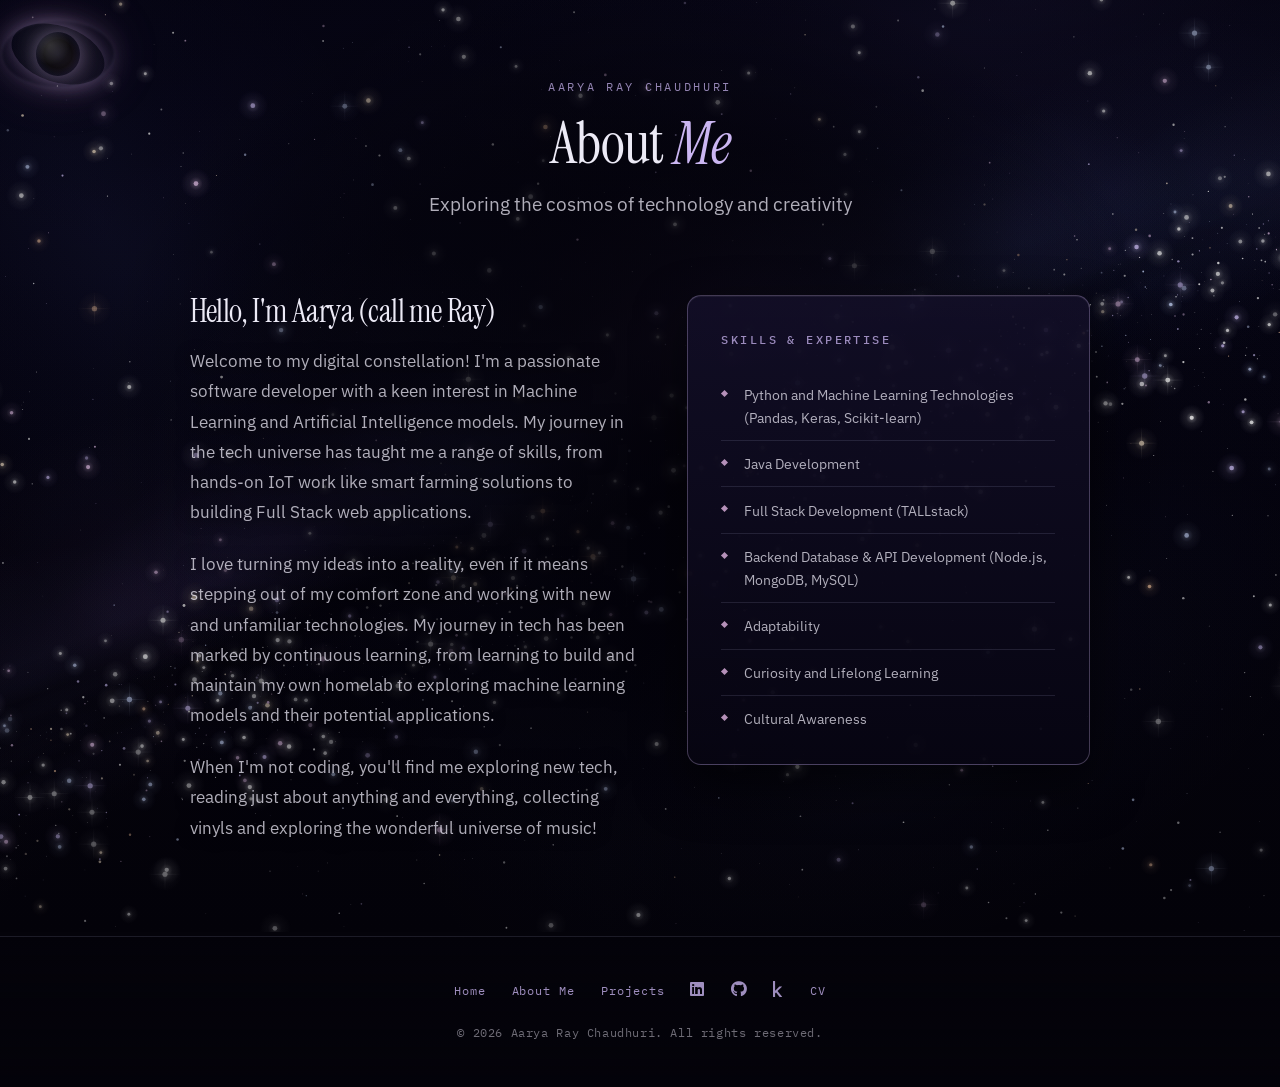
==== commit 9b63d0f7: "changed home button (black hole) anim" ====
--- a/about.html
+++ b/about.html
@@ -3,8 +3,8 @@
 <head>
     <meta charset="UTF-8">
     <meta name="viewport" content="width=device-width, initial-scale=1.0">
-    <title>About — Aarya Ray Chaudhuri</title>
-    <meta name="description" content="About Aarya Ray Chaudhuri — software developer working in machine learning, full-stack web and IoT.">
+    <title>About</title>
+    <meta name="description" content="About Aarya Ray Chaudhuri.">
     <link rel="preconnect" href="https://fonts.googleapis.com">
     <link rel="preconnect" href="https://fonts.gstatic.com" crossorigin>
     <link rel="stylesheet" href="https://fonts.googleapis.com/css2?family=IBM+Plex+Mono:wght@400;500&family=IBM+Plex+Sans:wght@400;500;600&family=Instrument+Serif:ital@0;1&display=swap">
@@ -78,6 +78,7 @@
     </footer>
 
     <script src="js/starfield.js"></script>
+    <script src="js/blackhole.js"></script>
     <script src="js/main.js"></script>
 </body>
 </html>
--- a/css/styles.css
+++ b/css/styles.css
@@ -14,6 +14,14 @@
     --violet-400: #9D4EDD;
     --violet-600: #6A47AA;
 
+    /* Lavender and mauve sit a step warmer and pinker than the violets above.
+       They are the accent voice: small marks, captions, the colour inside a
+       glow. Used at that scale they warm the palette without turning it - a
+       second note rather than a second theme. */
+    --lavender:   #CBB6F2;
+    --mauve:      #D3A9D6;
+    --mauve-deep: #8E5B92;
+
     --ink:    #ECEAF6;
     --ink-2:  rgba(236, 234, 246, 0.74);
     --ink-3:  rgba(236, 234, 246, 0.46);
@@ -22,7 +30,7 @@
     --surface:  linear-gradient(180deg, rgba(19, 15, 40, 0.76), rgba(8, 6, 20, 0.84));
     --surface-solid: linear-gradient(180deg, rgba(19, 15, 40, 0.88), rgba(7, 5, 18, 0.92));
     --hairline:   rgba(194, 191, 240, 0.13);
-    --hairline-2: rgba(194, 191, 240, 0.30);
+    --hairline-2: rgba(206, 182, 236, 0.30);
 
     /* Aliases kept so older selectors and any inline usage stay valid. */
     --light-purple: var(--violet-200);
@@ -103,12 +111,12 @@
 }
 
 ::selection {
-    background: rgba(157, 78, 221, 0.4);
+    background: rgba(142, 91, 146, 0.5);
     color: #fff;
 }
 
 :focus-visible {
-    outline: 2px solid var(--violet-200);
+    outline: 2px solid var(--lavender);
     outline-offset: 3px;
     border-radius: 4px;
 }
@@ -127,7 +135,7 @@
 
 h1 em, h2 em, h3 em {
     font-style: italic;
-    color: var(--violet-200);
+    color: var(--lavender);
 }
 
 h4 {
@@ -145,7 +153,7 @@
     font-weight: 400;
     letter-spacing: 0.22em;
     text-transform: uppercase;
-    color: var(--violet-200);
+    color: var(--lavender);
     opacity: 0.72;
     margin-bottom: 1.1rem;
 }
@@ -238,8 +246,8 @@
     background:
         radial-gradient(circle at 32% 30%, rgba(255, 255, 255, 0.16), transparent 46%),
         radial-gradient(circle at 50% 50%, #0a0a12 0%, #000 46%, transparent 70%),
-        radial-gradient(circle at 50% 50%, rgba(157, 78, 221, 0.3) 0%, transparent 56%);
-    box-shadow: 0 0 22px rgba(194, 191, 240, 0.55), 0 0 46px rgba(0, 0, 0, 1);
+        radial-gradient(circle at 50% 50%, rgba(178, 106, 186, 0.34) 0%, transparent 56%);
+    box-shadow: 0 0 22px rgba(206, 182, 236, 0.55), 0 0 46px rgba(0, 0, 0, 1);
     z-index: 80;
     cursor: pointer;
     opacity: 0.92;
@@ -249,7 +257,7 @@
 
 .black-hole-home:hover {
     opacity: 1;
-    box-shadow: 0 0 28px rgba(194, 191, 240, 0.8), 0 0 60px rgba(157, 78, 221, 0.4);
+    box-shadow: 0 0 28px rgba(211, 169, 214, 0.8), 0 0 60px rgba(157, 78, 221, 0.4);
 }
 
 /* Accretion disc */
@@ -264,8 +272,8 @@
     border-radius: 50%;
     background:
         radial-gradient(circle at 30% 40%, rgba(255, 255, 255, 0.08), transparent 56%),
-        radial-gradient(circle at 70% 60%, rgba(194, 191, 240, 0.15), transparent 66%);
-    box-shadow: 0 0 18px rgba(194, 191, 240, 0.5), 0 0 34px rgba(157, 78, 221, 0.45);
+        radial-gradient(circle at 70% 60%, rgba(211, 169, 214, 0.17), transparent 66%);
+    box-shadow: 0 0 18px rgba(203, 182, 242, 0.5), 0 0 34px rgba(142, 91, 146, 0.5);
     opacity: 0.6;
     pointer-events: none;
     animation: accretionSpin 24s linear infinite;
@@ -280,8 +288,8 @@
     height: 68px;
     transform: translate(-50%, -50%);
     border-radius: 50%;
-    border: 1px solid rgba(194, 191, 240, 0.38);
-    box-shadow: 0 0 22px rgba(194, 191, 240, 0.35), 0 0 56px rgba(157, 78, 221, 0.4);
+    border: 1px solid rgba(206, 182, 236, 0.38);
+    box-shadow: 0 0 22px rgba(206, 182, 236, 0.35), 0 0 56px rgba(160, 96, 168, 0.42);
     opacity: 0.36;
     filter: blur(1px);
     mix-blend-mode: screen;
@@ -301,53 +309,115 @@
 
 /* ==========================================================================
    Page transition - everything falls into the black hole
+   The spiral, the stretch and the wind-up of the sky are driven from
+   js/blackhole.js; what lives here is the hole's own reaction to the meal.
    ========================================================================== */
 
 .page-sucked {
     overflow: hidden;
+    cursor: default;
+}
+
+.page-sucked a,
+.page-sucked button {
+    pointer-events: none;
+}
+
+/* The containers clip by design; nothing on its way out should be cut off. */
+.page-sucked .constellation-container {
+    overflow: visible;
+}
+
+/* The pool of shadow that keeps text legible has nothing left to protect, and
+   it would otherwise sit still over a sky that is turning. */
+.page-sucked .sky-veil {
+    opacity: 0;
+    transition: opacity 0.45s linear;
+}
+
+/* The rule and the wash over the footer belong to a box that is not falling. */
+.page-sucked .footer {
+    border-top-color: transparent;
+    background-image: none;
 }
 
 .page-sucked .black-hole-home {
-    animation: blackHoleToCenter 1.1s ease-in-out forwards;
-}
-
-.page-sucked .navbar,
-.page-sucked .constellation-container,
-.page-sucked #simplifiedHomeContainer,
-.page-sucked .projects-container,
-.page-sucked .about-container,
-.page-sucked .footer,
-.page-sucked .view-toggle-btn {
-    animation: dissolveIntoHole 0.75s ease-out forwards;
-}
-
-.page-sucked .stars-background {
-    animation: dissolveIntoHole 0.9s ease-in forwards;
-}
-
-@keyframes dissolveIntoHole {
-    0%   { opacity: 1; filter: blur(0); }
-    100% { opacity: 0; filter: blur(4px); }
-}
-
-@keyframes blackHoleToCenter {
+    z-index: 85;
+    animation: blackHoleFeeds 1.45s cubic-bezier(0.45, 0, 0.72, 0.45) forwards;
+}
+
+/* The disc spins up as it swallows the page. */
+.page-sucked .black-hole-home::before {
+    animation-duration: 0.9s;
+}
+
+.page-sucked .black-hole-home::after {
+    animation-duration: 1.4s;
+}
+
+@keyframes blackHoleFeeds {
     0% {
-        top: var(--bh-top);
-        left: var(--bh-left);
-        transform: translate(0, 0) scale(1);
-    }
-    55% {
-        top: 50%;
-        left: var(--bh-left);
-        transform: translate(0, -50%) scale(1.9);
-        box-shadow: 0 0 70px rgba(194, 191, 240, 0.9), 0 0 140px rgba(157, 78, 221, 0.85);
+        transform: scale(1);
+        box-shadow: 0 0 22px rgba(206, 182, 236, 0.55), 0 0 46px rgba(0, 0, 0, 1);
+    }
+    50% {
+        transform: scale(1.4);
+        box-shadow: 0 0 46px rgba(211, 169, 214, 0.85), 0 0 96px rgba(157, 78, 221, 0.55);
+    }
+    86% {
+        transform: scale(2.35);
+        box-shadow: 0 0 54px rgba(226, 209, 255, 0.95), 0 0 126px rgba(157, 78, 221, 0.75);
     }
     100% {
-        top: 50%;
-        left: 50%;
-        transform: translate(-50%, -50%) scale(12);
-        box-shadow: 0 0 180px rgba(194, 191, 240, 1), 0 0 260px rgba(157, 78, 221, 0.95);
-    }
+        transform: scale(2.05);
+        box-shadow: 0 0 40px rgba(226, 209, 255, 0.85), 0 0 96px rgba(157, 78, 221, 0.55);
+    }
+}
+
+/* Spiral arms of light wound around the hole. Screen-blended, so the corners
+   the rotation leaves behind stay empty rather than showing an edge. */
+.bh-vortex {
+    position: fixed;
+    inset: 0;
+    z-index: 70;
+    pointer-events: none;
+    opacity: 0;
+    mix-blend-mode: screen;
+    /* Blurred hard, so the straight radial edges a conic gradient cannot avoid
+       read as luminous haze wound round the hole rather than as searchlights. */
+    filter: blur(30px);
+    background: conic-gradient(from 0deg at var(--bh-x) var(--bh-y),
+        rgba(206, 182, 236, 0) 0deg,
+        rgba(214, 194, 248, 0.26) 34deg,
+        rgba(157, 78, 221, 0.09) 88deg,
+        rgba(206, 182, 236, 0) 148deg,
+        rgba(190, 122, 200, 0.24) 226deg,
+        rgba(206, 182, 236, 0.08) 292deg,
+        rgba(206, 182, 236, 0) 360deg);
+    -webkit-mask-image: radial-gradient(circle 62vmax at var(--bh-x) var(--bh-y),
+        rgba(0, 0, 0, 0) 0%, rgba(0, 0, 0, 1) 14%, rgba(0, 0, 0, 0) 78%);
+    mask-image: radial-gradient(circle 62vmax at var(--bh-x) var(--bh-y),
+        rgba(0, 0, 0, 0) 0%, rgba(0, 0, 0, 1) 14%, rgba(0, 0, 0, 0) 78%);
+}
+
+/* Light stops escaping anywhere but the core. */
+.bh-collapse {
+    position: fixed;
+    inset: 0;
+    z-index: 88;
+    pointer-events: none;
+    opacity: 0;
+    background:
+        radial-gradient(circle 108px at var(--bh-x) var(--bh-y),
+            rgba(2, 1, 7, 1) 0%,
+            rgba(2, 1, 7, 1) 33%,
+            rgba(236, 226, 255, 0.85) 48%,
+            rgba(150, 85, 205, 0.4) 68%,
+            rgba(3, 2, 9, 0) 100%),
+        radial-gradient(circle 120vmax at var(--bh-x) var(--bh-y),
+            rgba(3, 2, 9, 0) 0%,
+            rgba(3, 2, 9, 0.45) 42%,
+            rgba(3, 2, 9, 1) 88%);
 }
 
 /* ==========================================================================
@@ -404,14 +474,16 @@
     font-size: var(--t-micro);
     letter-spacing: 0.2em;
     text-transform: uppercase;
-    color: var(--violet-200);
+    color: var(--mauve);
     opacity: 0;
     min-height: 1.2em;
     transition: opacity 1.1s var(--ease);
 }
 
 .sky-label.visible {
-    opacity: 0.6;
+    /* A touch brighter than the violet it replaced: mauve is a warmer, less
+       luminous hue, and this keeps the caption at the same read weight. */
+    opacity: 0.72;
 }
 
 /* The SVG carries preserveAspectRatio="xMidYMid meet", so giving the box a
@@ -430,7 +502,7 @@
     min-height: 13rem;
     /* Static glow. Animating a drop-shadow on an SVG this large re-rasterises
        the whole subtree every frame, which was the heaviest paint on the page. */
-    filter: drop-shadow(0 0 40px rgba(194, 191, 240, 0.42)) drop-shadow(0 0 80px rgba(154, 78, 221, 0.26));
+    filter: drop-shadow(0 0 40px rgba(206, 182, 236, 0.42)) drop-shadow(0 0 90px rgba(168, 96, 190, 0.28));
     animation: riseIn 1.1s var(--ease) 0.15s both;
 }
 
@@ -453,12 +525,15 @@
    point of light rather than a filled disc; the pointer target is a separate,
    larger, invisible circle sitting on top of it. */
 .constellation-star {
-    fill: #F2F0FF;
+    fill: #F4F0FF;
     pointer-events: none;
     transition: fill 0.35s var(--ease), filter 0.35s var(--ease);
     animation: twinkleStar 4.5s ease-in-out infinite;
-    filter: drop-shadow(0 0 5px rgba(226, 222, 255, 0.95))
-            drop-shadow(0 0 16px rgba(157, 78, 221, 0.55));
+    /* White core, lavender close in, mauve furthest out - the same warming
+       run the meteor tails take. */
+    filter: drop-shadow(0 0 5px rgba(230, 226, 255, 0.95))
+            drop-shadow(0 0 14px rgba(203, 182, 242, 0.6))
+            drop-shadow(0 0 26px rgba(160, 96, 168, 0.5));
     transform-box: fill-box;
     transform-origin: center;
 }
@@ -471,15 +546,15 @@
 .star-group:hover .constellation-star {
     fill: #fff;
     filter: drop-shadow(0 0 10px rgba(255, 255, 255, 0.95))
-            drop-shadow(0 0 26px rgba(194, 191, 240, 0.85))
+            drop-shadow(0 0 26px rgba(211, 169, 214, 0.85))
             drop-shadow(0 0 48px rgba(157, 78, 221, 0.7));
 }
 
 /* Real stars that complete the shape but carry no link - dim, non-interactive. */
 .constellation-star-decorative {
-    fill: rgba(210, 206, 250, 0.5);
+    fill: rgba(216, 202, 246, 0.5);
     animation: none;
-    filter: drop-shadow(0 0 4px rgba(194, 191, 240, 0.45));
+    filter: drop-shadow(0 0 4px rgba(203, 182, 242, 0.45));
     /* These have no hit target of their own, so they take pointer events
        directly - it is what surfaces the real star's name on hover. */
     pointer-events: auto;
@@ -501,7 +576,7 @@
        slide every caption back over its own star. */
     font-weight: 500;
     letter-spacing: 0.01em;
-    fill: var(--violet-200);
+    fill: var(--lavender);
     pointer-events: none;
     opacity: 0.72;
     transition: opacity 0.3s var(--ease), fill 0.3s var(--ease);
@@ -586,7 +661,7 @@
     font-weight: 500;
     letter-spacing: 0.2em;
     text-transform: uppercase;
-    color: var(--violet-200);
+    color: var(--lavender);
     opacity: 0.75;
     margin-bottom: 1.35rem;
 }
@@ -617,7 +692,7 @@
     top: 1.32em;
     width: 5px;
     height: 5px;
-    background: var(--violet-400);
+    background: var(--mauve);
     transform: rotate(45deg);
     opacity: 0.85;
     transition: background 0.3s var(--ease);
@@ -629,7 +704,8 @@
 }
 
 .skills-list li:hover::before {
-    background: var(--violet-200);
+    background: var(--lavender);
+    box-shadow: 0 0 8px rgba(211, 169, 214, 0.7);
 }
 
 /* ==========================================================================
@@ -660,7 +736,7 @@
 }
 
 .footer-link {
-    color: var(--violet-200);
+    color: var(--lavender);
     text-decoration: none;
     opacity: 0.78;
     letter-spacing: 0.08em;
@@ -780,7 +856,7 @@
     border: 1px solid var(--hairline);
     border-radius: var(--radius-pill);
     background: rgba(19, 15, 40, 0.5);
-    color: var(--violet-200);
+    color: var(--lavender);
     text-decoration: none;
     font-family: var(--font-mono);
     font-size: var(--t-micro);
@@ -791,7 +867,7 @@
 
 .social-link:hover {
     border-color: var(--hairline-2);
-    background: rgba(106, 71, 170, 0.22);
+    background: rgba(142, 91, 146, 0.26);
     color: #fff;
     transform: translateY(-2px);
 }
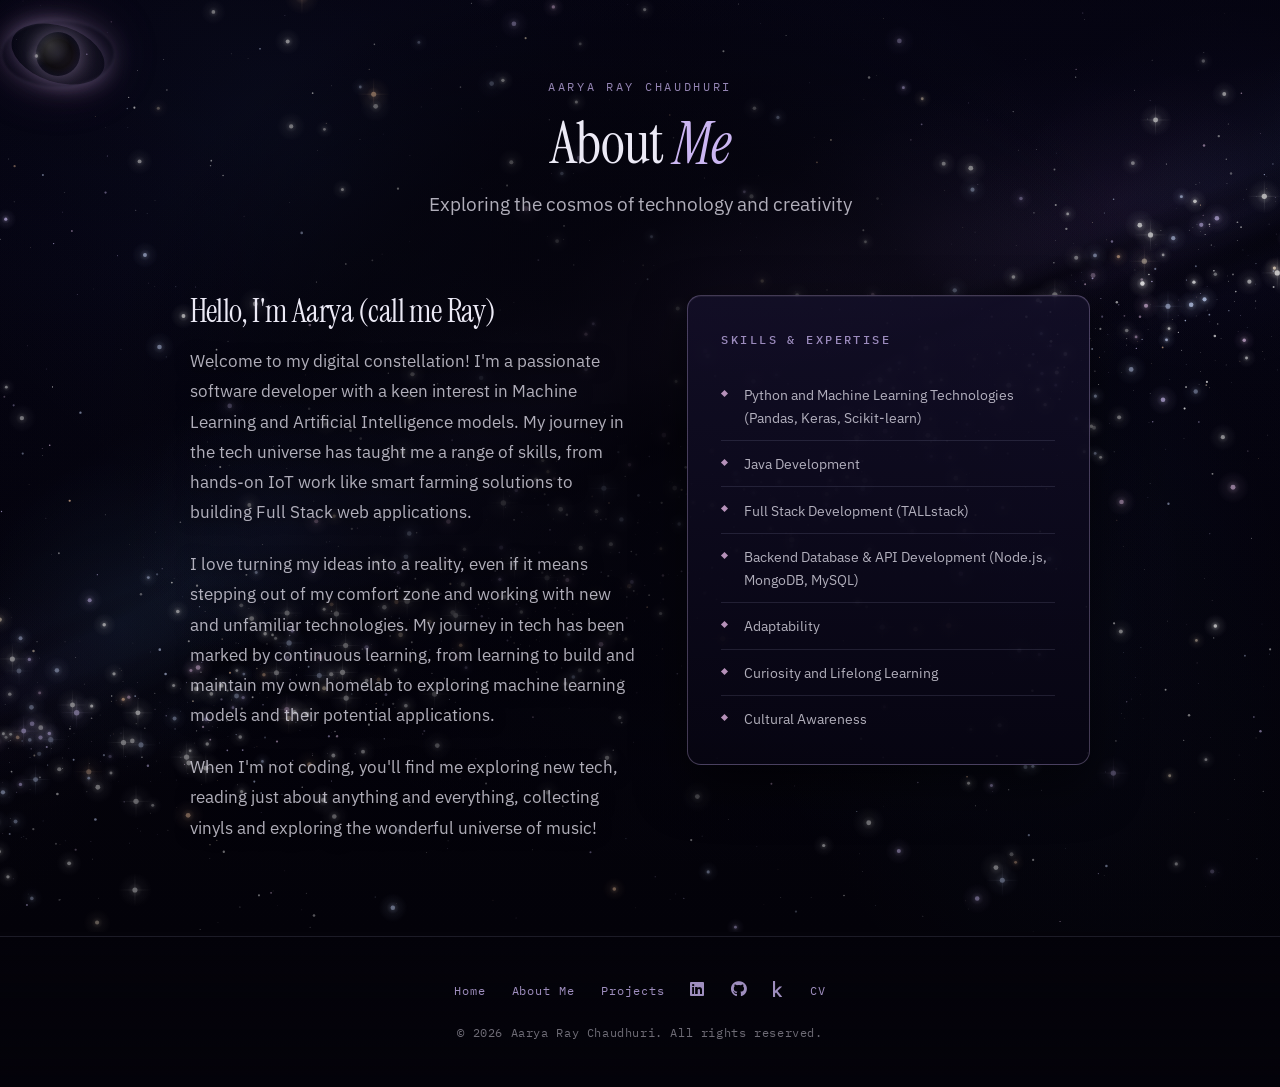
==== commit 4110a11a: "changed title text" ====
--- a/about.html
+++ b/about.html
@@ -78,7 +78,6 @@
     </footer>
 
     <script src="js/starfield.js"></script>
-    <script src="js/blackhole.js"></script>
     <script src="js/main.js"></script>
 </body>
 </html>
